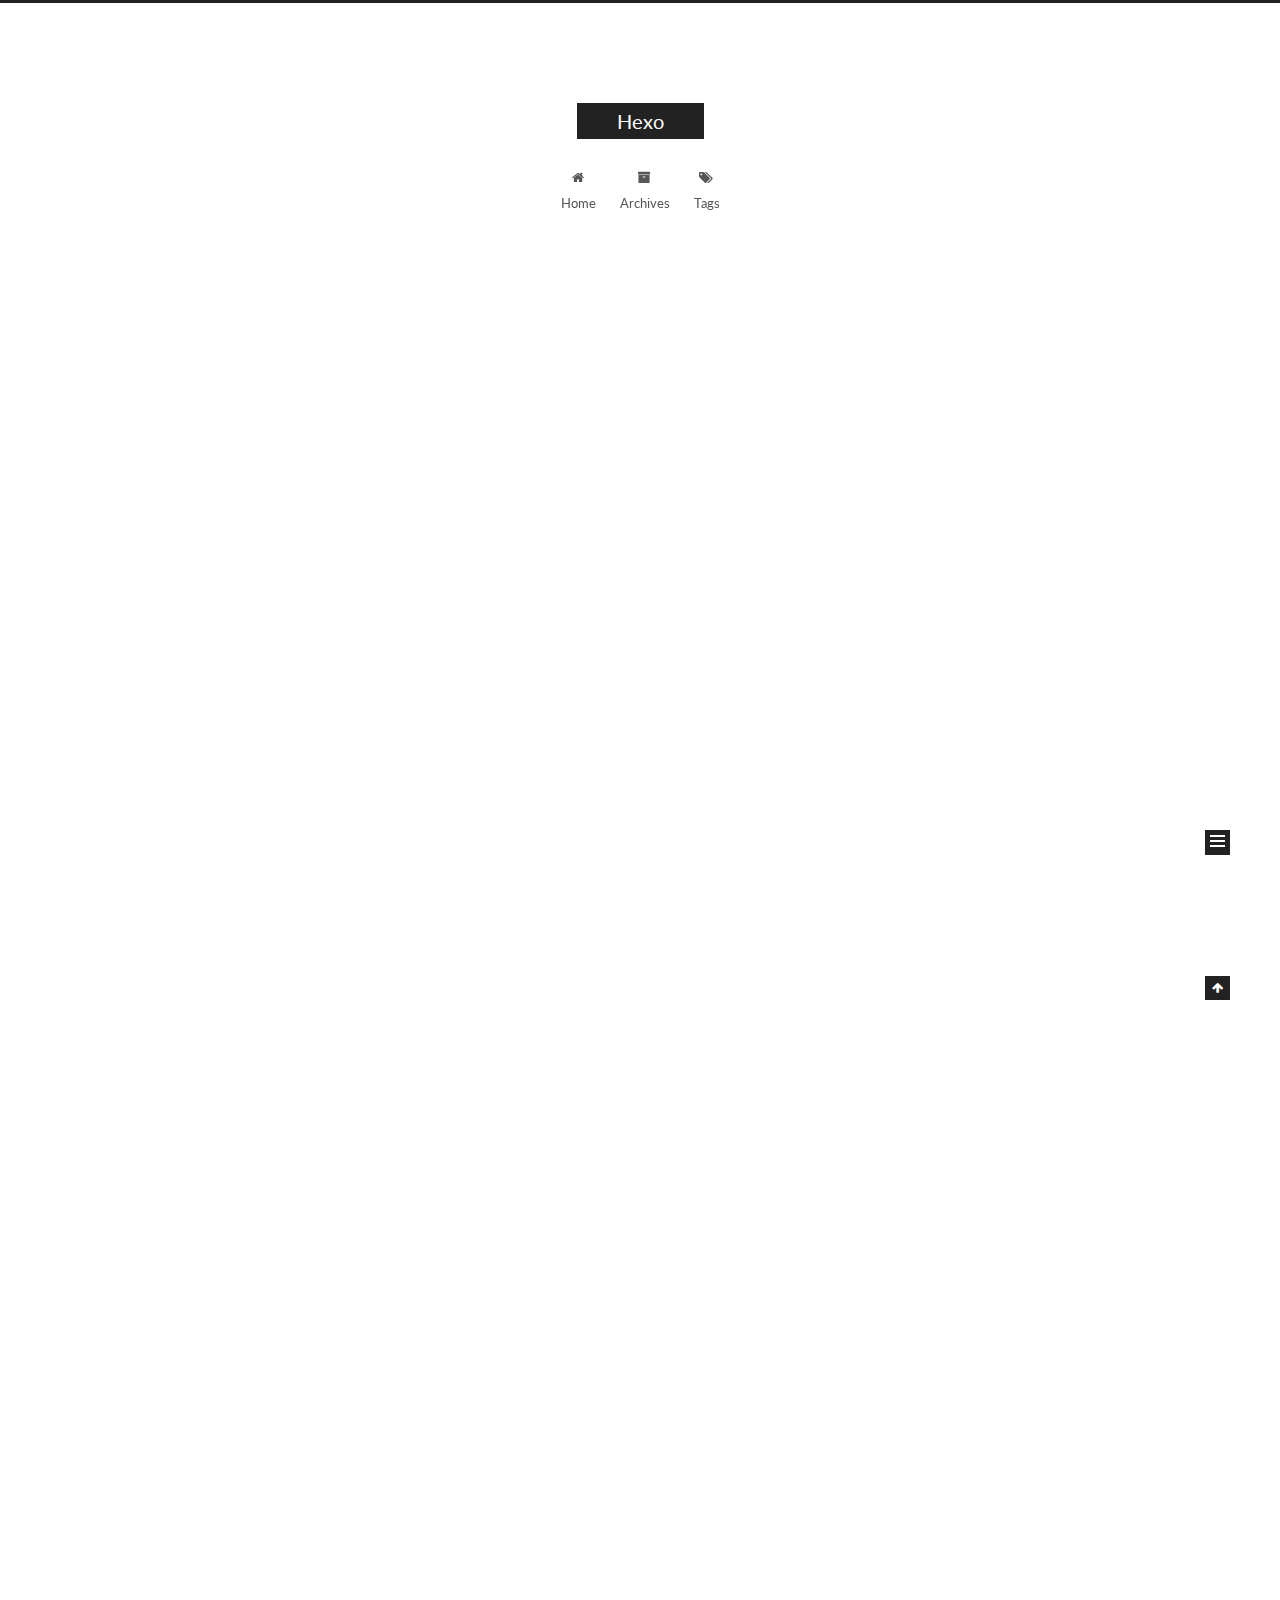
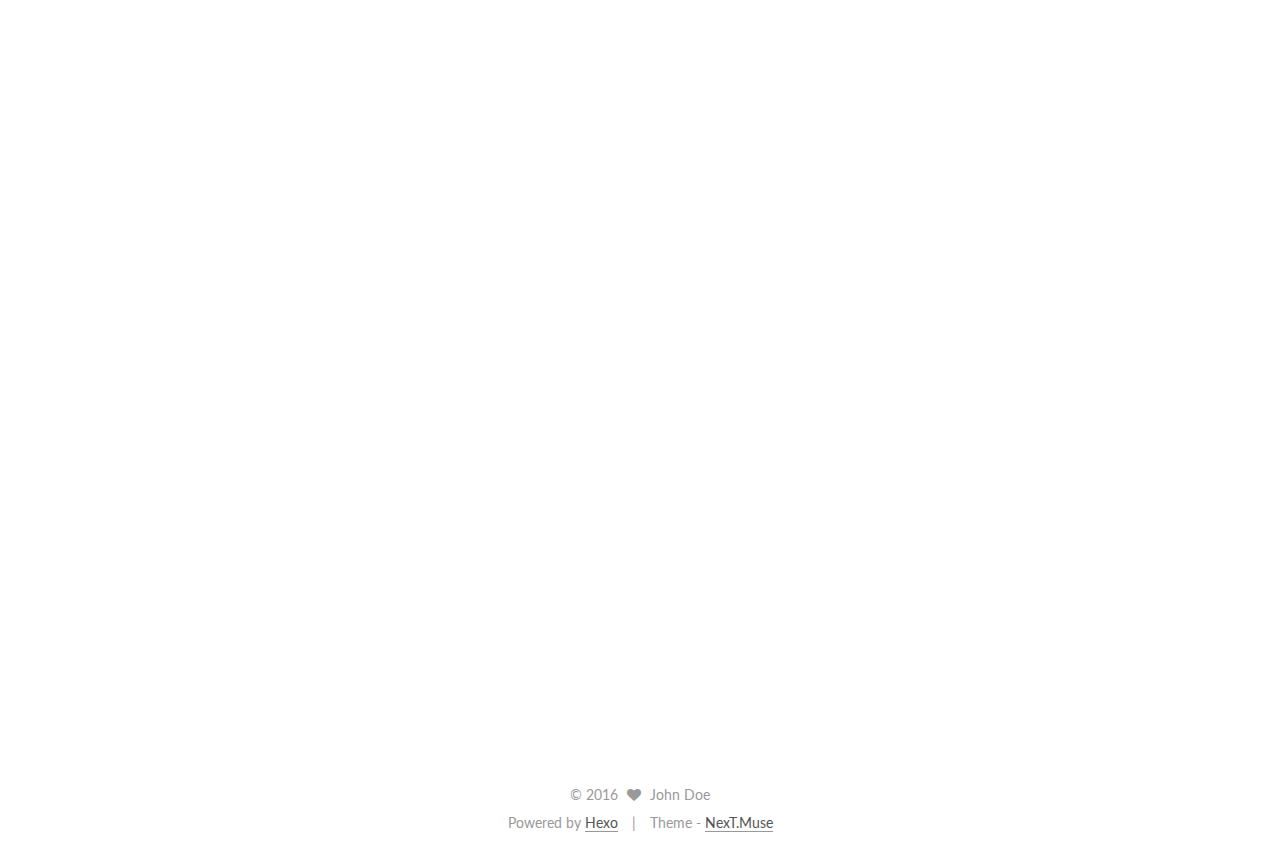
==== index.html @ 6aa1fd6e "Site updated: 2016-09-24 09:52:30" ====
<!doctype html>



  


<html class="theme-next muse use-motion">
<head>
  <meta charset="UTF-8"/>
<meta http-equiv="X-UA-Compatible" content="IE=edge,chrome=1" />
<meta name="viewport" content="width=device-width, initial-scale=1, maximum-scale=1"/>



<meta http-equiv="Cache-Control" content="no-transform" />
<meta http-equiv="Cache-Control" content="no-siteapp" />












  
  
  <link href="/vendors/fancybox/source/jquery.fancybox.css?v=2.1.5" rel="stylesheet" type="text/css" />




  
  
  
  

  
    
    
  

  

  

  

  

  
    
    
    <link href="//fonts.googleapis.com/css?family=Lato:300,300italic,400,400italic,700,700italic&subset=latin,latin-ext" rel="stylesheet" type="text/css">
  






<link href="/vendors/font-awesome/css/font-awesome.min.css?v=4.4.0" rel="stylesheet" type="text/css" />

<link href="/css/main.css?v=5.0.1" rel="stylesheet" type="text/css" />


  <meta name="keywords" content="Hexo, NexT" />








  <link rel="shortcut icon" type="image/x-icon" href="/favicon.ico?v=5.0.1" />






<meta property="og:type" content="website">
<meta property="og:title" content="Hexo">
<meta property="og:url" content="http://yoursite.com/index.html">
<meta property="og:site_name" content="Hexo">
<meta name="twitter:card" content="summary">
<meta name="twitter:title" content="Hexo">



<script type="text/javascript" id="hexo.configuration">
  var NexT = window.NexT || {};
  var CONFIG = {
    scheme: 'Muse',
    sidebar: {"position":"left","display":"post"},
    fancybox: true,
    motion: true,
    duoshuo: {
      userId: 0,
      author: 'Author'
    }
  };
</script>




  <link rel="canonical" href="http://yoursite.com/"/>

  <title> Hexo </title>
</head>

<body itemscope itemtype="http://schema.org/WebPage" lang="">

  










  
  
    
  

  <div class="container one-collumn sidebar-position-left 
   page-home 
 ">
    <div class="headband"></div>

    <header id="header" class="header" itemscope itemtype="http://schema.org/WPHeader">
      <div class="header-inner"><div class="site-meta ">
  

  <div class="custom-logo-site-title">
    <a href="/"  class="brand" rel="start">
      <span class="logo-line-before"><i></i></span>
      <span class="site-title">Hexo</span>
      <span class="logo-line-after"><i></i></span>
    </a>
  </div>
  <p class="site-subtitle"></p>
</div>

<div class="site-nav-toggle">
  <button>
    <span class="btn-bar"></span>
    <span class="btn-bar"></span>
    <span class="btn-bar"></span>
  </button>
</div>

<nav class="site-nav">
  

  
    <ul id="menu" class="menu">
      
        
        <li class="menu-item menu-item-home">
          <a href="/" rel="section">
            
              <i class="menu-item-icon fa fa-fw fa-home"></i> <br />
            
            Home
          </a>
        </li>
      
        
        <li class="menu-item menu-item-archives">
          <a href="/archives" rel="section">
            
              <i class="menu-item-icon fa fa-fw fa-archive"></i> <br />
            
            Archives
          </a>
        </li>
      
        
        <li class="menu-item menu-item-tags">
          <a href="/tags" rel="section">
            
              <i class="menu-item-icon fa fa-fw fa-tags"></i> <br />
            
            Tags
          </a>
        </li>
      

      
    </ul>
  

  
</nav>

 </div>
    </header>

    <main id="main" class="main">
      <div class="main-inner">
        <div class="content-wrap">
          <div id="content" class="content">
            
  <section id="posts" class="posts-expand">
    
      

  
  

  
  
  

  <article class="post post-type-normal " itemscope itemtype="http://schema.org/Article">

    
      <header class="post-header">

        
        
          <h1 class="post-title" itemprop="name headline">
            
            
              
                
                <a class="post-title-link" href="/2016/09/19/hello-aaa/" itemprop="url">
                  hello aaa
                </a>
              
            
          </h1>
        

        <div class="post-meta">
          <span class="post-time">
            <span class="post-meta-item-icon">
              <i class="fa fa-calendar-o"></i>
            </span>
            <span class="post-meta-item-text">Posted on</span>
            <time itemprop="dateCreated" datetime="2016-09-19T21:44:55+08:00" content="2016-09-19">
              2016-09-19
            </time>
          </span>

          

          
            
          

          

          
          

          
        </div>
      </header>
    


    <div class="post-body" itemprop="articleBody">

      
      

      
        
          
            <h1 id="sdfisdfskdf"><a href="#sdfisdfskdf" class="headerlink" title="sdfisdfskdf"></a>sdfisdfskdf</h1><h1 id="dsfisfsdfs"><a href="#dsfisfsdfs" class="headerlink" title="dsfisfsdfs"></a>dsfisfsdfs</h1><h1 id="sdfisfsd"><a href="#sdfisfsd" class="headerlink" title="sdfisfsd"></a>sdfisfsd</h1><pre><code>spring cloud
</code></pre><ul>
<li>dsfdsks</li>
<li>sdfdsfds</li>
<li>lsdfdsfds</li>
</ul>
<figure class="highlight plain"><table><tr><td class="gutter"><pre><div class="line">1</div><div class="line">2</div><div class="line">3</div></pre></td><td class="code"><pre><div class="line">dsfdsfds</div><div class="line"></div><div class="line">sdfsdfsfds</div></pre></td></tr></table></figure>
<ol>
<li><p>sdfsfsd</p>
</li>
<li><p>dsfdsfsdfds</p>
</li>
</ol>
<figure class="highlight plain"><table><tr><td class="gutter"><pre><div class="line">1</div><div class="line">2</div><div class="line">3</div><div class="line">4</div><div class="line">5</div><div class="line">6</div><div class="line">7</div><div class="line">8</div></pre></td><td class="code"><pre><div class="line">J2SE 8 = 52</div><div class="line">J2SE 7 = 51</div><div class="line">J2SE 6.0 = 50</div><div class="line">J2SE 5.0 = 49</div><div class="line">JDK 1.4 = 48</div><div class="line">JDK 1.3 = 47</div><div class="line">JDK 1.2 = 46</div><div class="line">JDK 1.1 = 45</div></pre></td></tr></table></figure>

          
        
      
    </div>

    <div>
      
    </div>

    <div>
      
    </div>

    <footer class="post-footer">
      

      

      
      
        <div class="post-eof"></div>
      
    </footer>
  </article>


    
      

  
  

  
  
  

  <article class="post post-type-normal " itemscope itemtype="http://schema.org/Article">

    
      <header class="post-header">

        
        
          <h1 class="post-title" itemprop="name headline">
            
            
              
                
                <a class="post-title-link" href="/2016/09/19/hello-world/" itemprop="url">
                  Hello World
                </a>
              
            
          </h1>
        

        <div class="post-meta">
          <span class="post-time">
            <span class="post-meta-item-icon">
              <i class="fa fa-calendar-o"></i>
            </span>
            <span class="post-meta-item-text">Posted on</span>
            <time itemprop="dateCreated" datetime="2016-09-19T21:40:08+08:00" content="2016-09-19">
              2016-09-19
            </time>
          </span>

          

          
            
          

          

          
          

          
        </div>
      </header>
    


    <div class="post-body" itemprop="articleBody">

      
      

      
        
          
            <p>Welcome to <a href="https://hexo.io/" target="_blank" rel="external">Hexo</a>! This is your very first post. Check <a href="https://hexo.io/docs/" target="_blank" rel="external">documentation</a> for more info. If you get any problems when using Hexo, you can find the answer in <a href="https://hexo.io/docs/troubleshooting.html" target="_blank" rel="external">troubleshooting</a> or you can ask me on <a href="https://github.com/hexojs/hexo/issues" target="_blank" rel="external">GitHub</a>.</p>
<h2 id="Quick-Start"><a href="#Quick-Start" class="headerlink" title="Quick Start"></a>Quick Start</h2><h3 id="Create-a-new-post"><a href="#Create-a-new-post" class="headerlink" title="Create a new post"></a>Create a new post</h3><figure class="highlight bash"><table><tr><td class="gutter"><pre><div class="line">1</div></pre></td><td class="code"><pre><div class="line">$ hexo new <span class="string">"My New Post"</span></div></pre></td></tr></table></figure>
<p>More info: <a href="https://hexo.io/docs/writing.html" target="_blank" rel="external">Writing</a></p>
<h3 id="Run-server"><a href="#Run-server" class="headerlink" title="Run server"></a>Run server</h3><figure class="highlight bash"><table><tr><td class="gutter"><pre><div class="line">1</div></pre></td><td class="code"><pre><div class="line">$ hexo server</div></pre></td></tr></table></figure>
<p>More info: <a href="https://hexo.io/docs/server.html" target="_blank" rel="external">Server</a></p>
<h3 id="Generate-static-files"><a href="#Generate-static-files" class="headerlink" title="Generate static files"></a>Generate static files</h3><figure class="highlight bash"><table><tr><td class="gutter"><pre><div class="line">1</div></pre></td><td class="code"><pre><div class="line">$ hexo generate</div></pre></td></tr></table></figure>
<p>More info: <a href="https://hexo.io/docs/generating.html" target="_blank" rel="external">Generating</a></p>
<h3 id="Deploy-to-remote-sites"><a href="#Deploy-to-remote-sites" class="headerlink" title="Deploy to remote sites"></a>Deploy to remote sites</h3><figure class="highlight bash"><table><tr><td class="gutter"><pre><div class="line">1</div></pre></td><td class="code"><pre><div class="line">$ hexo deploy</div></pre></td></tr></table></figure>
<p>More info: <a href="https://hexo.io/docs/deployment.html" target="_blank" rel="external">Deployment</a></p>

          
        
      
    </div>

    <div>
      
    </div>

    <div>
      
    </div>

    <footer class="post-footer">
      

      

      
      
        <div class="post-eof"></div>
      
    </footer>
  </article>


    
  </section>

  


          </div>
          


          

        </div>
        
          
  
  <div class="sidebar-toggle">
    <div class="sidebar-toggle-line-wrap">
      <span class="sidebar-toggle-line sidebar-toggle-line-first"></span>
      <span class="sidebar-toggle-line sidebar-toggle-line-middle"></span>
      <span class="sidebar-toggle-line sidebar-toggle-line-last"></span>
    </div>
  </div>

  <aside id="sidebar" class="sidebar">
    <div class="sidebar-inner">

      

      

      <section class="site-overview sidebar-panel  sidebar-panel-active ">
        <div class="site-author motion-element" itemprop="author" itemscope itemtype="http://schema.org/Person">
          <img class="site-author-image" itemprop="image"
               src="/images/avatar.gif"
               alt="John Doe" />
          <p class="site-author-name" itemprop="name">John Doe</p>
          <p class="site-description motion-element" itemprop="description"></p>
        </div>
        <nav class="site-state motion-element">
          <div class="site-state-item site-state-posts">
            <a href="/archives">
              <span class="site-state-item-count">2</span>
              <span class="site-state-item-name">posts</span>
            </a>
          </div>

          

          

        </nav>

        

        <div class="links-of-author motion-element">
          
        </div>

        
        

        
        

      </section>

      

    </div>
  </aside>


        
      </div>
    </main>

    <footer id="footer" class="footer">
      <div class="footer-inner">
        <div class="copyright" >
  
  &copy; 
  <span itemprop="copyrightYear">2016</span>
  <span class="with-love">
    <i class="fa fa-heart"></i>
  </span>
  <span class="author" itemprop="copyrightHolder">John Doe</span>
</div>

<div class="powered-by">
  Powered by <a class="theme-link" href="https://hexo.io">Hexo</a>
</div>

<div class="theme-info">
  Theme -
  <a class="theme-link" href="https://github.com/iissnan/hexo-theme-next">
    NexT.Muse
  </a>
</div>

        

        
      </div>
    </footer>

    <div class="back-to-top">
      <i class="fa fa-arrow-up"></i>
    </div>
  </div>

  

<script type="text/javascript">
  if (Object.prototype.toString.call(window.Promise) !== '[object Function]') {
    window.Promise = null;
  }
</script>









  



  
  <script type="text/javascript" src="/vendors/jquery/index.js?v=2.1.3"></script>

  
  <script type="text/javascript" src="/vendors/fastclick/lib/fastclick.min.js?v=1.0.6"></script>

  
  <script type="text/javascript" src="/vendors/jquery_lazyload/jquery.lazyload.js?v=1.9.7"></script>

  
  <script type="text/javascript" src="/vendors/velocity/velocity.min.js?v=1.2.1"></script>

  
  <script type="text/javascript" src="/vendors/velocity/velocity.ui.min.js?v=1.2.1"></script>

  
  <script type="text/javascript" src="/vendors/fancybox/source/jquery.fancybox.pack.js?v=2.1.5"></script>


  


  <script type="text/javascript" src="/js/src/utils.js?v=5.0.1"></script>

  <script type="text/javascript" src="/js/src/motion.js?v=5.0.1"></script>



  
  

  

  


  <script type="text/javascript" src="/js/src/bootstrap.js?v=5.0.1"></script>



  



  




  
  

  

  

  

</body>
</html>
---- css/main.css ----
/* normalize.css v3.0.2 | MIT License | git.io/normalize */
html {
  font-family: sans-serif; /* 1 */
  -ms-text-size-adjust: 100%; /* 2 */
  -webkit-text-size-adjust: 100%; /* 2 */
}
body {
  margin: 0;
}
article,
aside,
details,
figcaption,
figure,
footer,
header,
hgroup,
main,
menu,
nav,
section,
summary {
  display: block;
}
audio,
canvas,
progress,
video {
  display: inline-block; /* 1 */
  vertical-align: baseline; /* 2 */
}
audio:not([controls]) {
  display: none;
  height: 0;
}
[hidden],
template {
  display: none;
}
a {
  background-color: transparent;
}
a:active,
a:hover {
  outline: 0;
}
abbr[title] {
  border-bottom: 1px dotted;
}
b,
strong {
  font-weight: bold;
}
dfn {
  font-style: italic;
}
h1 {
  font-size: 2em;
  margin: 0.67em 0;
}
mark {
  background: #ff0;
  color: #000;
}
small {
  font-size: 80%;
}
sub,
sup {
  font-size: 75%;
  line-height: 0;
  position: relative;
  vertical-align: baseline;
}
sup {
  top: -0.5em;
}
sub {
  bottom: -0.25em;
}
img {
  border: 0;
}
svg:not(:root) {
  overflow: hidden;
}
figure {
  margin: 1em 40px;
}
hr {
  -moz-box-sizing: content-box;
  box-sizing: content-box;
  height: 0;
}
pre {
  overflow: auto;
}
code,
kbd,
pre,
samp {
  font-family: monospace, monospace;
  font-size: 1em;
}
button,
input,
optgroup,
select,
textarea {
  color: inherit; /* 1 */
  font: inherit; /* 2 */
  margin: 0; /* 3 */
}
button {
  overflow: visible;
}
button,
select {
  text-transform: none;
}
button,
html input[type="button"],
input[type="reset"],
input[type="submit"] {
  -webkit-appearance: button; /* 2 */
  cursor: pointer; /* 3 */
}
button[disabled],
html input[disabled] {
  cursor: default;
}
button::-moz-focus-inner,
input::-moz-focus-inner {
  border: 0;
  padding: 0;
}
input {
  line-height: normal;
}
input[type="checkbox"],
input[type="radio"] {
  box-sizing: border-box; /* 1 */
  padding: 0; /* 2 */
}
input[type="number"]::-webkit-inner-spin-button,
input[type="number"]::-webkit-outer-spin-button {
  height: auto;
}
input[type="search"] {
  -webkit-appearance: textfield; /* 1 */
  -moz-box-sizing: content-box;
  -webkit-box-sizing: content-box; /* 2 */
  box-sizing: content-box;
}
input[type="search"]::-webkit-search-cancel-button,
input[type="search"]::-webkit-search-decoration {
  -webkit-appearance: none;
}
fieldset {
  border: 1px solid #c0c0c0;
  margin: 0 2px;
  padding: 0.35em 0.625em 0.75em;
}
legend {
  border: 0; /* 1 */
  padding: 0; /* 2 */
}
textarea {
  overflow: auto;
}
optgroup {
  font-weight: bold;
}
table {
  border-collapse: collapse;
  border-spacing: 0;
}
td,
th {
  padding: 0;
}
::selection {
  background: #262a30;
  color: #fff;
}
body {
  position: relative;
  font-family: 'Lato', "PingFang SC", "Microsoft YaHei", sans-serif;
  font-size: 14px;
  line-height: 2;
  color: #555;
  background: #fff;
}
@media (max-width: 767px) {
  body {
    padding-right: 0 !important;
  }
}
@media (min-width: 768px) and (max-width: 991px) {
  body {
    padding-right: 0 !important;
  }
}
@media (min-width: 1600px) {
  body {
    font-size: 16px;
  }
}
h1,
h2,
h3,
h4,
h5,
h6 {
  margin: 0;
  padding: 0;
  font-weight: bold;
  line-height: 1.5;
  font-family: 'Lato', "PingFang SC", "Microsoft YaHei", sans-serif;
}
h2,
h3,
h4,
h5,
h6 {
  margin: 20px 0 15px;
}
h1 {
  font-size: 22px;
}
@media (max-width: 767px) {
  h1 {
    font-size: 18px;
  }
}
h2 {
  font-size: 20px;
}
@media (max-width: 767px) {
  h2 {
    font-size: 16px;
  }
}
h3 {
  font-size: 18px;
}
@media (max-width: 767px) {
  h3 {
    font-size: 14px;
  }
}
h4 {
  font-size: 16px;
}
@media (max-width: 767px) {
  h4 {
    font-size: 12px;
  }
}
h5 {
  font-size: 14px;
}
@media (max-width: 767px) {
  h5 {
    font-size: 10px;
  }
}
h6 {
  font-size: 12px;
}
@media (max-width: 767px) {
  h6 {
    font-size: 8px;
  }
}
p {
  margin: 0 0 25px 0;
}
a {
  color: #555;
  text-decoration: none;
  border-bottom: 1px solid #999;
  word-wrap: break-word;
}
a:hover {
  color: #222;
  border-bottom-color: #222;
}
ul {
  list-style: none;
}
blockquote {
  margin: 0;
  padding: 0;
}
img {
  display: block;
  margin: auto;
  max-width: 100%;
  height: auto;
}
hr {
  margin: 40px 0;
  height: 3px;
  border: none;
  background-color: #ddd;
  background-image: repeating-linear-gradient(-45deg, #fff, #fff 4px, transparent 4px, transparent 8px);
}
blockquote {
  padding: 0 15px;
  color: #666;
  border-left: 4px solid #ddd;
}
blockquote cite::before {
  content: "-";
  padding: 0 5px;
}
dt {
  font-weight: 700;
}
dd {
  margin: 0;
  padding: 0;
}
.text-left {
  text-align: left;
}
.text-center {
  text-align: center;
}
.text-right {
  text-align: right;
}
.text-justify {
  text-align: justify;
}
.text-nowrap {
  white-space: nowrap;
}
.text-lowercase {
  text-transform: lowercase;
}
.text-uppercase {
  text-transform: uppercase;
}
.text-capitalize {
  text-transform: capitalize;
}
.center-block {
  display: block;
  margin-left: auto;
  margin-right: auto;
}
.clearfix:before,
.clearfix:after {
  content: " ";
  display: table;
}
.clearfix:after {
  clear: both;
}
.pullquote {
  width: 45%;
}
.pullquote.left {
  float: left;
  margin-left: 5px;
  margin-right: 10px;
}
.pullquote.right {
  float: right;
  margin-left: 10px;
  margin-right: 5px;
}
.affix.affix.affix {
  position: fixed;
}
.translation {
  margin-top: -20px;
  font-size: 14px;
  color: #999;
}
.scrollbar-measure {
  width: 100px;
  height: 100px;
  overflow: scroll;
  position: absolute;
  top: -9999px;
}
.use-motion .motion-element {
  opacity: 0;
}
#local-search-input {
  padding: 3px;
  border: none;
  text-indent: 14px;
  border-radius: 0;
  width: 140px;
  outline: none;
  border-bottom: 1px solid #999;
  background: inherit;
  opacity: 0.5;
}
#local-search-input:focus {
  opacity: 1;
}
.search-icon {
  position: absolute;
  top: 9px;
}
table {
  margin: 20px 0;
  width: 100%;
  border-collapse: collapse;
  border-spacing: 0;
  border: 1px solid #ddd;
  font-size: 14px;
  table-layout: fixed;
  word-wrap: break-all;
}
table>tbody>tr:nth-of-type(odd) {
  background-color: #f9f9f9;
}
table>tbody>tr:hover {
  background-color: #f5f5f5;
}
caption,
th,
td {
  padding: 8px;
  text-align: left;
  vertical-align: middle;
  font-weight: normal;
}
th,
td {
  border-bottom: 3px solid #ddd;
  border-right: 1px solid #eee;
}
th {
  padding-bottom: 10px;
  font-weight: 700;
}
td {
  border-bottom-width: 1px;
}
html,
body {
  height: 100%;
}
.container {
  position: relative;
  min-height: 100%;
}
.header-inner {
  margin: 0 auto;
  padding: 100px 0 70px;
  width: 700px;
}
@media (min-width: 1600px) {
  .container .header-inner {
    width: 900px;
  }
}
.main {
  padding-bottom: 150px;
}
.main-inner {
  margin: 0 auto;
  width: 700px;
}
@media (min-width: 1600px) {
  .container .main-inner {
    width: 900px;
  }
}
.footer {
  position: absolute;
  left: 0;
  bottom: 0;
  width: 100%;
  min-height: 50px;
}
.footer-inner {
  box-sizing: border-box;
  margin: 20px auto;
  width: 700px;
}
@media (min-width: 1600px) {
  .container .footer-inner {
    width: 900px;
  }
}
pre,
.highlight {
  overflow: auto;
  margin: 20px 0;
  padding: 15px;
  font-size: 13px;
  color: #4d4d4c;
  background: #f7f7f7;
  line-height: 1.6;
}
pre,
code {
  font-family: consolas, Menlo, "PingFang SC", "Microsoft YaHei", monospace;
}
code {
  padding: 2px 4px;
  word-break: break-all;
  color: #555;
  background: #eee;
  border-radius: 4px;
  font-size: 13px;
}
pre code {
  padding: 0;
  color: #4d4d4c;
  background: none;
  text-shadow: none;
}
.highlight pre {
  border: none;
  margin: 0;
  padding: 1px;
}
.highlight table {
  margin: 0;
  width: auto;
  border: none;
}
.highlight td {
  border: none;
  padding: 0;
}
.highlight figcaption {
  font-size: 1em;
  color: #4d4d4c;
  line-height: 1em;
  margin-bottom: 1em;
}
.highlight figcaption:before,
.highlight figcaption:after {
  content: " ";
  display: table;
}
.highlight figcaption:after {
  clear: both;
}
.highlight figcaption a {
  float: right;
  color: #4d4d4c;
}
.highlight figcaption a:hover {
  border-bottom-color: #4d4d4c;
}
.highlight .gutter pre {
  color: #666;
  text-align: right;
  padding-right: 20px;
}
.highlight .line {
  height: 20px;
}
.gist table {
  width: auto;
}
.gist table td {
  border: none;
}
pre .comment {
  color: #8e908c;
}
pre .variable,
pre .attribute,
pre .tag,
pre .regexp,
pre .ruby .constant,
pre .xml .tag .title,
pre .xml .pi,
pre .xml .doctype,
pre .html .doctype,
pre .css .id,
pre .css .class,
pre .css .pseudo {
  color: #c82829;
}
pre .number,
pre .preprocessor,
pre .built_in,
pre .literal,
pre .params,
pre .constant,
pre .command {
  color: #f5871f;
}
pre .ruby .class .title,
pre .css .rules .attribute,
pre .string,
pre .value,
pre .inheritance,
pre .header,
pre .ruby .symbol,
pre .xml .cdata,
pre .special,
pre .number,
pre .formula {
  color: #718c00;
}
pre .title,
pre .css .hexcolor {
  color: #3e999f;
}
pre .function,
pre .python .decorator,
pre .python .title,
pre .ruby .function .title,
pre .ruby .title .keyword,
pre .perl .sub,
pre .javascript .title,
pre .coffeescript .title {
  color: #4271ae;
}
pre .keyword,
pre .javascript .function {
  color: #8959a8;
}
.full-image.full-image.full-image {
  border: none;
  max-width: 100%;
  width: auto;
  margin: 20px auto;
}
@media (min-width: 992px) {
  .full-image.full-image.full-image {
    max-width: none;
    width: 126%;
    margin: 0 -13%;
  }
}
.blockquote-center,
.page-home .post-type-quote blockquote,
.page-post-detail .post-type-quote blockquote {
  position: relative;
  margin: 40px 0;
  padding: 0;
  border-left: none;
  text-align: center;
}
.blockquote-center::before,
.page-home .post-type-quote blockquote::before,
.page-post-detail .post-type-quote blockquote::before,
.blockquote-center::after,
.page-home .post-type-quote blockquote::after,
.page-post-detail .post-type-quote blockquote::after {
  position: absolute;
  content: ' ';
  display: block;
  width: 100%;
  height: 24px;
  opacity: 0.2;
  background-repeat: no-repeat;
  background-position: 0 -6px;
  background-size: 22px 22px;
}
.blockquote-center::before,
.page-home .post-type-quote blockquote::before,
.page-post-detail .post-type-quote blockquote::before {
  top: -20px;
  background-image: url("../images/quote-l.svg");
  border-top: 1px solid #ccc;
}
.blockquote-center::after,
.page-home .post-type-quote blockquote::after,
.page-post-detail .post-type-quote blockquote::after {
  bottom: -20px;
  background-image: url("../images/quote-r.svg");
  border-bottom: 1px solid #ccc;
  background-position: 100% 8px;
}
.blockquote-center p,
.page-home .post-type-quote blockquote p,
.page-post-detail .post-type-quote blockquote p,
.blockquote-center div,
.page-home .post-type-quote blockquote div,
.page-post-detail .post-type-quote blockquote div {
  text-align: center;
}
.post .post-body .group-picture img {
  box-sizing: border-box;
  padding: 0 3px;
  border: none;
}
.post .group-picture-row {
  overflow: hidden;
  margin-top: 6px;
}
.post .group-picture-row:first-child {
  margin-top: 0;
}
.post .group-picture-column {
  float: left;
}
.page-post-detail .post-body .group-picture-column {
  float: none;
  margin-top: 10px;
  width: auto !important;
}
.page-post-detail .post-body .group-picture-column img {
  margin: 0 auto;
}
.page-archive .group-picture-container {
  overflow: hidden;
}
.page-archive .group-picture-row {
  float: left;
}
.page-archive .group-picture-row:first-child {
  margin-top: 6px;
}
.page-archive .group-picture-column {
  max-width: 150px;
  max-height: 150px;
}
.btn {
  display: inline-block;
  padding: 0 20px;
  font-size: 14px;
  color: #fff;
  background: #222;
  border: 2px solid #222;
  text-decoration: none;
  border-radius: 0;
  transition-property: background-color;
  transition-duration: 0.2s;
  transition-timing-function: ease-in-out;
  transition-delay: 0s;
}
.btn:hover,
.post-more-link .btn:hover {
  border-color: #222;
  color: #222;
  background: #fff;
}
.btn-bar {
  display: block;
  width: 22px;
  height: 2px;
  background: #555;
  border-radius: 1px;
}
.btn-bar+.btn-bar {
  margin-top: 4px;
}
.pagination {
  margin: 120px 0 40px;
  text-align: center;
  border-top: 1px solid #eee;
}
.page-number-basic,
.pagination .prev,
.pagination .next,
.pagination .page-number,
.pagination .space {
  display: inline-block;
  position: relative;
  top: -1px;
  margin: 0 10px;
  padding: 0 10px;
  line-height: 30px;
}
@media (max-width: 767px) {
  .page-number-basic,
  .pagination .prev,
  .pagination .next,
  .pagination .page-number,
  .pagination .space {
    margin: 0 5px;
  }
}
.pagination .prev,
.pagination .next,
.pagination .page-number {
  border-bottom: 0;
  border-top: 1px solid #eee;
  transition-property: border-color;
  transition-duration: 0.2s;
  transition-timing-function: ease-in-out;
  transition-delay: 0s;
}
.pagination .prev:hover,
.pagination .next:hover,
.pagination .page-number:hover {
  border-top-color: #222;
}
.pagination .space {
  padding: 0;
  margin: 0;
}
.pagination .prev {
  margin-left: 0;
}
.pagination .next {
  margin-right: 0;
}
.pagination .page-number.current {
  color: #fff;
  background: #ccc;
  border-top-color: #ccc;
}
@media (max-width: 767px) {
  .pagination {
    border-top: none;
  }
  .pagination .prev,
  .pagination .next,
  .pagination .page-number {
    margin-bottom: 10px;
    border-top: 0;
    border-bottom: 1px solid #eee;
  }
  .pagination .prev:hover,
  .pagination .next:hover,
  .pagination .page-number:hover {
    border-bottom-color: #222;
  }
}
.comments {
  margin: 60px 20px 0;
}
.tag-cloud {
  text-align: center;
}
.tag-cloud a {
  display: inline-block;
  margin: 10px;
}
.back-to-top {
  box-sizing: border-box;
  position: fixed;
  bottom: -100px;
  right: 50px;
  z-index: 1050;
  padding: 0 6px;
  width: 25px;
  background: #222;
  font-size: 12px;
  opacity: 1;
  color: #fff;
  cursor: pointer;
  text-align: center;
  -webkit-transform: translateZ(0);
  transition-property: bottom;
  transition-duration: 0.2s;
  transition-timing-function: ease-in-out;
  transition-delay: 0s;
}
@media (max-width: 767px) {
  .back-to-top {
    display: none;
  }
}
@media (min-width: 768px) and (max-width: 991px) {
  .back-to-top {
    display: none;
  }
}
.back-to-top.back-to-top-on {
  bottom: 19px;
}
.header {
  background: #fff;
}
.header-inner {
  position: relative;
}
.headband {
  height: 3px;
  background: #222;
}
.site-meta {
  margin: 0;
  text-align: center;
}
@media (max-width: 767px) {
  .site-meta {
    text-align: center;
  }
}
.brand {
  position: relative;
  display: inline-block;
  padding: 0 40px;
  color: #fff;
  background: #222;
  border-bottom: none;
}
.brand:hover {
  color: #fff;
}
.logo {
  display: inline-block;
  margin-right: 5px;
  line-height: 36px;
  vertical-align: top;
}
.site-title {
  display: inline-block;
  vertical-align: top;
  line-height: 36px;
  font-size: 20px;
  font-weight: normal;
  font-family: 'Lato', "PingFang SC", "Microsoft YaHei", sans-serif;
}
.site-subtitle {
  margin-top: 10px;
  font-size: 13px;
  color: #999;
}
.use-motion .brand {
  opacity: 0;
}
.use-motion .logo,
.use-motion .site-title,
.use-motion .site-subtitle {
  opacity: 0;
  position: relative;
  top: -10px;
}
.site-nav-toggle {
  display: none;
  position: absolute;
  top: 10px;
  left: 10px;
}
@media (max-width: 767px) {
  .site-nav-toggle {
    display: block;
  }
}
.site-nav-toggle button {
  margin-top: 2px;
  padding: 9px 10px;
  background: transparent;
  border: none;
}
@media (max-width: 767px) {
  .site-nav {
    display: none;
    margin: 0 -10px;
    padding: 0 10px;
    clear: both;
    border-top: 1px solid #ddd;
  }
}
@media (min-width: 768px) and (max-width: 991px) {
  .site-nav {
    display: block !important;
  }
}
@media (min-width: 992px) {
  .site-nav {
    display: block !important;
  }
}
.menu {
  margin-top: 20px;
  padding-left: 0;
  text-align: center;
}
.menu .menu-item {
  display: inline-block;
  margin: 0 10px;
}
@media screen and (max-width: 767px) {
  .menu .menu-item {
    margin-top: 10px;
  }
}
.menu .menu-item a {
  display: block;
  font-size: 13px;
  text-transform: capitalize;
  line-height: inherit;
  border-bottom: 1px solid transparent;
  transition-property: border-color;
  transition-duration: 0.2s;
  transition-timing-function: ease-in-out;
  transition-delay: 0s;
}
.menu .menu-item a:hover {
  border-bottom-color: #222;
}
.menu .menu-item .fa {
  margin-right: 5px;
}
.use-motion .menu-item {
  opacity: 0;
}
.post-body {
  font-family: 'Lato', "PingFang SC", "Microsoft YaHei", sans-serif;
}
@media (max-width: 767px) {
  .post-body {
    word-break: break-word;
  }
}
.post-body .fancybox img {
  display: block !important;
  margin: 0 auto;
  cursor: pointer;
  cursor: zoom-in;
  cursor: -webkit-zoom-in;
}
.post-body .image-caption,
.post-body .figure .caption {
  margin: 10px auto 15px;
  text-align: center;
  font-size: 14px;
  color: #999;
  font-weight: bold;
  line-height: 1;
}
.post-sticky-flag {
  display: inline-block;
  font-size: 16px;
  -ms-transform: rotate(30deg);
  -webkit-transform: rotate(30deg);
  -moz-transform: rotate(30deg);
  -ms-transform: rotate(30deg);
  -o-transform: rotate(30deg);
  transform: rotate(30deg);
}
.posts-expand {
  padding-top: 40px;
}
@media (max-width: 767px) {
  .posts-expand {
    margin: 0 20px;
  }
  .post-body pre,
  .post-body .highlight {
    padding: 10px;
  }
  .post-body pre .gutter pre,
  .post-body .highlight .gutter pre {
    padding-right: 10px;
  }
}
@media (min-width: 992px) {
  .posts-expand .post-body {
    text-align: justify;
  }
}
.posts-expand .post-body h2,
.posts-expand .post-body h3,
.posts-expand .post-body h4,
.posts-expand .post-body h5,
.posts-expand .post-body h6 {
  padding-top: 10px;
}
.posts-expand .post-body h2 .header-anchor,
.posts-expand .post-body h3 .header-anchor,
.posts-expand .post-body h4 .header-anchor,
.posts-expand .post-body h5 .header-anchor,
.posts-expand .post-body h6 .header-anchor {
  float: right;
  margin-left: 10px;
  color: #ccc;
  border-bottom-style: none;
  visibility: hidden;
}
.posts-expand .post-body h2 .header-anchor:hover,
.posts-expand .post-body h3 .header-anchor:hover,
.posts-expand .post-body h4 .header-anchor:hover,
.posts-expand .post-body h5 .header-anchor:hover,
.posts-expand .post-body h6 .header-anchor:hover {
  color: inherit;
}
.posts-expand .post-body h2:hover .header-anchor,
.posts-expand .post-body h3:hover .header-anchor,
.posts-expand .post-body h4:hover .header-anchor,
.posts-expand .post-body h5:hover .header-anchor,
.posts-expand .post-body h6:hover .header-anchor {
  visibility: visible;
}
.posts-expand .post-body ul li {
  list-style: circle;
}
.posts-expand .post-body img {
  box-sizing: border-box;
  margin: auto;
  padding: 3px;
  border: 1px solid #ddd;
}
.posts-expand .fancybox img {
  margin: 0 auto;
}
@media (max-width: 767px) {
  .posts-collapse {
    margin: 0 20px;
  }
  .posts-collapse .post-title,
  .posts-collapse .post-meta {
    display: block;
    width: auto;
    text-align: left;
  }
}
.posts-collapse {
  position: relative;
  z-index: 1010;
  margin-left: 55px;
}
.posts-collapse::after {
  content: " ";
  position: absolute;
  top: 20px;
  left: 0;
  margin-left: -2px;
  width: 4px;
  height: 100%;
  background: #f5f5f5;
  z-index: -1;
}
@media (max-width: 767px) {
  .posts-collapse {
    margin: 0 20px;
  }
}
.posts-collapse .collection-title {
  position: relative;
  margin: 60px 0;
}
.posts-collapse .collection-title h2 {
  margin-left: 20px;
}
.posts-collapse .collection-title small {
  color: #bbb;
}
.posts-collapse .collection-title::before {
  content: " ";
  position: absolute;
  left: 0;
  top: 50%;
  margin-left: -4px;
  margin-top: -4px;
  width: 8px;
  height: 8px;
  background: #bbb;
  border-radius: 50%;
}
.posts-collapse .post {
  margin: 30px 0;
}
.posts-collapse .post-header {
  position: relative;
  transition-duration: 0.2s;
  transition-timing-function: ease-in-out;
  transition-delay: 0s;
  transition-property: border;
  border-bottom: 1px dashed #ccc;
}
.posts-collapse .post-header::before {
  content: " ";
  position: absolute;
  left: 0;
  top: 12px;
  width: 6px;
  height: 6px;
  margin-left: -4px;
  background: #bbb;
  border-radius: 50%;
  border: 1px solid #fff;
  transition-duration: 0.2s;
  transition-timing-function: ease-in-out;
  transition-delay: 0s;
  transition-property: background;
}
.posts-collapse .post-header:hover {
  border-bottom-color: #666;
}
.posts-collapse .post-header:hover::before {
  background: #222;
}
.posts-collapse .post-meta {
  position: absolute;
  font-size: 12px;
  left: 20px;
  top: 5px;
}
.posts-collapse .post-comments-count {
  display: none;
}
.posts-collapse .post-title {
  margin-left: 60px;
  font-size: 16px;
  font-weight: normal;
  line-height: inherit;
}
.posts-collapse .post-title::after {
  margin-left: 3px;
  opacity: 0.6;
}
.posts-collapse .post-title a {
  color: #666;
  border-bottom: none;
}
.page-home .post-type-quote .post-header,
.page-post-detail .post-type-quote .post-header,
.page-home .post-type-quote .post-tags,
.page-post-detail .post-type-quote .post-tags {
  display: none;
}
.posts-expand .post-title {
  font-size: 26px;
  text-align: center;
  word-break: break-word;
  font-weight: 400;
}
@media (max-width: 767px) {
  .posts-expand .post-title {
    font-size: 22px;
  }
}
.posts-expand .post-title-link {
  display: inline-block;
  position: relative;
  color: #555;
  border-bottom: none;
  line-height: 1.2;
  vertical-align: top;
}
.posts-expand .post-title-link::before {
  content: "";
  position: absolute;
  width: 100%;
  height: 2px;
  bottom: 0;
  left: 0;
  background-color: #000;
  visibility: hidden;
  -webkit-transform: scaleX(0);
  -moz-transform: scaleX(0);
  -ms-transform: scaleX(0);
  -o-transform: scaleX(0);
  transform: scaleX(0);
  transition-duration: 0.2s;
  transition-timing-function: ease-in-out;
  transition-delay: 0s;
}
.posts-expand .post-title-link:hover::before {
  visibility: visible;
  -webkit-transform: scaleX(1);
  -moz-transform: scaleX(1);
  -ms-transform: scaleX(1);
  -o-transform: scaleX(1);
  transform: scaleX(1);
}
.posts-expand .post-title-link .fa {
  font-size: 16px;
}
.posts-expand .post-meta {
  margin: 3px 0 60px 0;
  color: #999;
  font-family: 'Lato', "PingFang SC", "Microsoft YaHei", sans-serif;
  font-size: 12px;
  text-align: center;
}
.posts-expand .post-meta .post-category-list {
  display: inline-block;
  margin: 0;
  padding: 3px;
}
.posts-expand .post-meta .post-category-list-link {
  color: #999;
}
.post-meta-item-icon {
  display: none;
  margin-right: 3px;
}
@media (min-width: 768px) and (max-width: 991px) {
  .post-meta-item-icon {
    display: inline-block;
  }
}
@media (max-width: 767px) {
  .post-meta-item-icon {
    display: inline-block;
  }
}
@media (min-width: 768px) and (max-width: 991px) {
  .post-meta-item-text {
    display: none;
  }
}
@media (max-width: 767px) {
  .post-meta-item-text {
    display: none;
  }
}
@media (max-width: 767px) {
  .posts-expand .post-comments-count {
    display: none;
  }
}
.post-more-link {
  margin-top: 50px;
}
.post-more-link .btn {
  color: #fff;
  font-size: 14px;
  background: #222;
  border-radius: 0;
  line-height: 2;
}
.posts-expand .post-tags {
  margin-top: 40px;
  text-align: center;
}
.posts-expand .post-tags a {
  display: inline-block;
  margin-right: 10px;
  font-size: 13px;
}
.post-nav {
  overflow: hidden;
  margin-top: 60px;
  padding: 10px;
  white-space: nowrap;
  border-top: 1px solid #eee;
}
.post-nav-item {
  display: inline-block;
  width: 50%;
  white-space: normal;
}
.post-nav-item a {
  position: relative;
  display: inline-block;
  line-height: 25px;
  font-size: 14px;
  color: #555;
  border-bottom: none;
}
.post-nav-item a:hover {
  color: #222;
  border-bottom: none;
}
.post-nav-item a:active {
  top: 2px;
}
.post-nav-item a i {
  font-size: 12px;
}
.post-nav-prev {
  text-align: right;
}
.posts-expand .post-eof {
  display: block;
  margin: 80px auto 60px;
  width: 8%;
  height: 1px;
  background: #ccc;
  text-align: center;
}
.post:last-child .post-eof.post-eof.post-eof {
  display: none;
}
.post-gallery {
  display: table;
  table-layout: fixed;
  width: 100%;
  border-collapse: separate;
}
.post-gallery-row {
  display: table-row;
}
.post-gallery .post-gallery-img {
  display: table-cell;
  text-align: center;
  vertical-align: middle;
  border: none;
}
.post-gallery .post-gallery-img img {
  max-width: 100%;
  max-height: 100%;
  border: none;
}
.fancybox-close,
.fancybox-close:hover {
  border: none;
}
.sidebar {
  position: fixed;
  right: 0;
  top: 0;
  bottom: 0;
  width: 0;
  z-index: 1040;
  box-shadow: inset 0 2px 6px #000;
  background: #222;
  -webkit-transform: translateZ(0);
}
.sidebar a {
  color: #999;
  border-bottom-color: #555;
}
.sidebar a:hover {
  color: #eee;
}
@media (min-width: 768px) and (max-width: 991px) {
  .sidebar {
    display: none !important;
  }
}
@media (max-width: 767px) {
  .sidebar {
    display: none !important;
  }
}
.sidebar-inner {
  position: relative;
  padding: 20px 10px;
  color: #999;
  text-align: center;
}
.sidebar-toggle {
  position: fixed;
  right: 50px;
  bottom: 45px;
  width: 15px;
  height: 15px;
  padding: 5px;
  background: #222;
  line-height: 0;
  z-index: 1050;
  cursor: pointer;
  -webkit-transform: translateZ(0);
}
@media (min-width: 768px) and (max-width: 991px) {
  .sidebar-toggle {
    display: none;
  }
}
@media (max-width: 767px) {
  .sidebar-toggle {
    display: none;
  }
}
.sidebar-toggle-line {
  position: relative;
  display: inline-block;
  vertical-align: top;
  height: 2px;
  width: 100%;
  background: #fff;
  margin-top: 3px;
}
.sidebar-toggle-line:first-child {
  margin-top: 0;
}
.site-author-image {
  display: block;
  margin: 0 auto;
  padding: 2px;
  max-width: 96px;
  height: auto;
  border: 2px solid #333;
}
.site-author-name {
  margin: 5px 0 0;
  text-align: center;
  color: #f5f5f5;
  font-weight: normal;
}
.site-description {
  margin-top: 5px;
  text-align: center;
  font-size: 14px;
  color: #999;
}
.site-state {
  overflow: hidden;
  line-height: 1.4;
  white-space: nowrap;
  text-align: center;
}
.site-state-item {
  display: inline-block;
  padding: 0 15px;
  border-left: 1px solid #333;
}
.site-state-item:first-child {
  border-left: none;
}
.site-state-item a {
  border-bottom: none;
}
.site-state-item-count {
  display: block;
  text-align: center;
  color: inherit;
  font-weight: 600;
  font-size: 18px;
}
.site-state-item-name {
  font-size: 13px;
  color: inherit;
}
.feed-link {
  margin-top: 20px;
}
.feed-link a {
  display: inline-block;
  padding: 0 15px;
  color: #fc6423;
  border: 1px solid #fc6423;
  border-radius: 4px;
}
.feed-link a i {
  color: #fc6423;
  font-size: 14px;
}
.feed-link a:hover {
  color: #fff;
  background: #fc6423;
}
.feed-link a:hover i {
  color: #fff;
}
.links-of-author {
  margin-top: 20px;
}
.links-of-author a {
  display: inline-block;
  vertical-align: middle;
  margin-right: 10px;
  margin-bottom: 10px;
  border-bottom-color: #555;
  font-size: 13px;
}
.links-of-author a:before {
  display: inline-block;
  vertical-align: middle;
  margin-right: 3px;
  content: " ";
  width: 4px;
  height: 4px;
  border-radius: 50%;
  background: #91ffff;
}
.links-of-blogroll {
  font-size: 13px;
}
.links-of-blogroll-title {
  margin-top: 20px;
  font-size: 14px;
  font-weight: 600;
}
.links-of-blogroll-list {
  margin: 0;
  padding: 0;
}
.links-of-blogroll-item {
  padding: 2px 10px;
}
.sidebar-nav {
  margin: 0 0 20px;
  padding-left: 0;
}
.sidebar-nav li {
  display: inline-block;
  cursor: pointer;
  border-bottom: 1px solid transparent;
  font-size: 14px;
  color: #555;
}
.sidebar-nav li:hover {
  color: #f5f5f5;
}
.page-post-detail .sidebar-nav-toc {
  padding: 0 5px;
}
.page-post-detail .sidebar-nav-overview {
  margin-left: 10px;
}
.sidebar-nav .sidebar-nav-active {
  color: #87daff;
  border-bottom-color: #87daff;
}
.sidebar-nav .sidebar-nav-active:hover {
  color: #87daff;
}
.sidebar-panel {
  display: none;
}
.sidebar-panel-active {
  display: block;
}
.post-toc-empty {
  font-size: 14px;
  color: #666;
}
.post-toc-wrap {
  overflow: hidden;
}
.post-toc {
  overflow: auto;
}
.post-toc ol {
  margin: 0;
  padding: 0 2px 5px 10px;
  text-align: left;
  list-style: none;
  font-size: 14px;
}
.post-toc ol > ol {
  padding-left: 0;
}
.post-toc ol a {
  transition-duration: 0.2s;
  transition-timing-function: ease-in-out;
  transition-delay: 0s;
  transition-property: all;
  color: #999;
  border-bottom-color: #555;
}
.post-toc ol a:hover {
  color: #ccc;
  border-bottom-color: #ccc;
}
.post-toc .nav-item {
  overflow: hidden;
  text-overflow: ellipsis;
  white-space: nowrap;
  line-height: 1.8;
}
.post-toc .nav .nav-child {
  display: none;
}
.post-toc .nav .active > .nav-child {
  display: block;
}
.post-toc .nav .active-current > .nav-child {
  display: block;
}
.post-toc .nav .active-current > .nav-child > .nav-item {
  display: block;
}
.post-toc .nav .active > a {
  color: #87daff;
  border-bottom-color: #87daff;
}
.post-toc .nav .active-current > a {
  color: #87daff;
}
.post-toc .nav .active-current > a:hover {
  color: #87daff;
}
.footer {
  font-size: 14px;
  color: #999;
}
.footer img {
  border: none;
}
.footer-inner {
  text-align: center;
}
.with-love {
  display: inline-block;
  margin: 0 5px;
}
.powered-by,
.theme-info {
  display: inline-block;
}
.powered-by {
  margin-right: 10px;
}
.powered-by::after {
  content: "|";
  padding-left: 10px;
}
.cc-license {
  margin-top: 10px;
  text-align: center;
}
.cc-license .cc-opacity {
  opacity: 0.7;
  border-bottom: none;
}
.cc-license .cc-opacity:hover {
  opacity: 0.9;
}
.cc-license img {
  display: inline-block;
}
.theme-next #ds-thread #ds-reset {
  color: #555;
}
.theme-next #ds-thread #ds-reset .ds-replybox {
  margin-bottom: 30px;
}
.theme-next #ds-thread #ds-reset .ds-replybox .ds-avatar,
.theme-next #ds-reset .ds-avatar img {
  box-shadow: none;
}
.theme-next #ds-thread #ds-reset .ds-textarea-wrapper {
  border-color: #c7d4e1;
  background: none;
  border-top-right-radius: 3px;
  border-top-left-radius: 3px;
}
.theme-next #ds-thread #ds-reset .ds-textarea-wrapper textarea {
  height: 60px;
}
.theme-next #ds-reset .ds-rounded-top {
  border-radius: 0;
}
.theme-next #ds-thread #ds-reset .ds-post-toolbar {
  box-sizing: border-box;
  border: 1px solid #c7d4e1;
  background: #f6f8fa;
}
.theme-next #ds-thread #ds-reset .ds-post-options {
  height: 40px;
  border: none;
  background: none;
}
.theme-next #ds-thread #ds-reset .ds-toolbar-buttons {
  top: 11px;
}
.theme-next #ds-thread #ds-reset .ds-sync {
  top: 5px;
}
.theme-next #ds-thread #ds-reset .ds-post-button {
  top: 4px;
  right: 5px;
  width: 90px;
  height: 30px;
  border: 1px solid #c5ced7;
  border-radius: 3px;
  background-image: linear-gradient(#fbfbfc, #f5f7f9);
  color: #60676d;
}
.theme-next #ds-thread #ds-reset .ds-post-button:hover {
  background-position: 0 -30px;
  color: #60676d;
}
.theme-next #ds-thread #ds-reset .ds-comments-info {
  padding: 10px 0;
}
.theme-next #ds-thread #ds-reset .ds-sort {
  display: none;
}
.theme-next #ds-thread #ds-reset li.ds-tab a.ds-current {
  border: none;
  background: #f6f8fa;
  color: #60676d;
}
.theme-next #ds-thread #ds-reset li.ds-tab a.ds-current:hover {
  background-color: #e9f0f7;
  color: #60676d;
}
.theme-next #ds-thread #ds-reset li.ds-tab a {
  border-radius: 2px;
  padding: 5px;
}
.theme-next #ds-thread #ds-reset .ds-login-buttons p {
  color: #999;
  line-height: 36px;
}
.theme-next #ds-thread #ds-reset .ds-login-buttons .ds-service-list li {
  height: 28px;
}
.theme-next #ds-thread #ds-reset .ds-service-list a {
  background: none;
  padding: 5px;
  border: 1px solid;
  border-radius: 3px;
  text-align: center;
}
.theme-next #ds-thread #ds-reset .ds-service-list a:hover {
  color: #fff;
  background: #666;
}
.theme-next #ds-thread #ds-reset .ds-service-list .ds-weibo {
  color: #fc9b00;
  border-color: #fc9b00;
}
.theme-next #ds-thread #ds-reset .ds-service-list .ds-weibo:hover {
  background: #fc9b00;
}
.theme-next #ds-thread #ds-reset .ds-service-list .ds-qq {
  color: #60a3ec;
  border-color: #60a3ec;
}
.theme-next #ds-thread #ds-reset .ds-service-list .ds-qq:hover {
  background: #60a3ec;
}
.theme-next #ds-thread #ds-reset .ds-service-list .ds-renren {
  color: #2e7ac4;
  border-color: #2e7ac4;
}
.theme-next #ds-thread #ds-reset .ds-service-list .ds-renren:hover {
  background: #2e7ac4;
}
.theme-next #ds-thread #ds-reset .ds-service-list .ds-douban {
  color: #37994c;
  border-color: #37994c;
}
.theme-next #ds-thread #ds-reset .ds-service-list .ds-douban:hover {
  background: #37994c;
}
.theme-next #ds-thread #ds-reset .ds-service-list .ds-kaixin {
  color: #fef20d;
  border-color: #fef20d;
}
.theme-next #ds-thread #ds-reset .ds-service-list .ds-kaixin:hover {
  background: #fef20d;
}
.theme-next #ds-thread #ds-reset .ds-service-list .ds-netease {
  color: #f00;
  border-color: #f00;
}
.theme-next #ds-thread #ds-reset .ds-service-list .ds-netease:hover {
  background: #f00;
}
.theme-next #ds-thread #ds-reset .ds-service-list .ds-sohu {
  color: #ffcb05;
  border-color: #ffcb05;
}
.theme-next #ds-thread #ds-reset .ds-service-list .ds-sohu:hover {
  background: #ffcb05;
}
.theme-next #ds-thread #ds-reset .ds-service-list .ds-baidu {
  color: #2831e0;
  border-color: #2831e0;
}
.theme-next #ds-thread #ds-reset .ds-service-list .ds-baidu:hover {
  background: #2831e0;
}
.theme-next #ds-thread #ds-reset .ds-service-list .ds-google {
  color: #166bec;
  border-color: #166bec;
}
.theme-next #ds-thread #ds-reset .ds-service-list .ds-google:hover {
  background: #166bec;
}
.theme-next #ds-thread #ds-reset .ds-service-list .ds-weixin {
  color: #00ce0d;
  border-color: #00ce0d;
}
.theme-next #ds-thread #ds-reset .ds-service-list .ds-weixin:hover {
  background: #00ce0d;
}
.theme-next #ds-thread #ds-reset .ds-service-list .ds-more-services {
  border: none;
}
.theme-next #ds-thread #ds-reset .ds-service-list .ds-more-services:hover {
  background: none;
}
.theme-next #ds-reset .duoshuo-ua-admin {
  display: inline-block;
  color: #f00;
}
.theme-next #ds-reset .duoshuo-ua-platform,
.theme-next #ds-reset .duoshuo-ua-browser {
  color: #ccc;
}
.theme-next #ds-reset .duoshuo-ua-platform .fa,
.theme-next #ds-reset .duoshuo-ua-browser .fa {
  display: inline-block;
  margin-right: 3px;
}
.theme-next #ds-reset .duoshuo-ua-separator {
  display: inline-block;
  margin-left: 5px;
}
.theme-next .this_ua {
  background-color: #ccc !important;
  border-radius: 4px;
  padding: 0 5px !important;
  margin: 1px 1px !important;
  border: 1px solid #bbb !important;
  color: #fff;
  display: inline-block !important;
}
.theme-next .this_ua.admin {
  background-color: #d9534f !important;
  border-color: #d9534f !important;
}
.theme-next .this_ua.platform.iOS,
.theme-next .this_ua.platform.Mac,
.theme-next .this_ua.platform.Windows {
  background-color: #39b3d7 !important;
  border-color: #46b8da !important;
}
.theme-next .this_ua.platform.Linux {
  background-color: #3a3a3a !important;
  border-color: #1f1f1f !important;
}
.theme-next .this_ua.platform.Android {
  background-color: #00c47d !important;
  border-color: #01b171 !important;
}
.theme-next .this_ua.browser.Mobile,
.theme-next .this_ua.browser.Chrome {
  background-color: #5cb85c !important;
  border-color: #4cae4c !important;
}
.theme-next .this_ua.browser.Firefox {
  background-color: #f0ad4e !important;
  border-color: #eea236 !important;
}
.theme-next .this_ua.browser.Maxthon,
.theme-next .this_ua.browser.IE {
  background-color: #428bca !important;
  border-color: #357ebd !important;
}
.theme-next .this_ua.browser.baidu,
.theme-next .this_ua.browser.UCBrowser,
.theme-next .this_ua.browser.Opera {
  background-color: #d9534f !important;
  border-color: #d43f3a !important;
}
.theme-next .this_ua.browser.Android,
.theme-next .this_ua.browser.QQBrowser {
  background-color: #78ace9 !important;
  border-color: #4cae4c !important;
}
.post-spread {
  margin-top: 20px;
  text-align: center;
}
.jiathis_style {
  display: inline-block;
}
.jiathis_style a {
  border: none;
}
.post-spread {
  margin-top: 20px;
  text-align: center;
}
.bdshare-slide-button-box a {
  border: none;
}
.bdsharebuttonbox {
  display: inline-block;
}
.bdsharebuttonbox a {
  border: none;
}
ul.search-result-list {
  padding-left: 0px;
  margin: 0px 5px 0px 8px;
}
p.search-result {
  border-bottom: 1px dashed #ccc;
  padding: 5px 0;
}
a.search-result-title {
  font-weight: bold;
}
a.search-result {
  border-bottom: transparent;
  display: block;
  white-space: nowrap;
  overflow: hidden;
  text-overflow: ellipsis;
}
.search-keyword {
  border-bottom: 1px dashed #4088b8;
  font-weight: bold;
}
#local-search-result {
  height: 90%;
  overflow: auto;
}
.popup {
  display: none;
  position: fixed;
  top: 10%;
  left: 50%;
  width: 700px;
  height: 80%;
  margin-left: -350px;
  padding: 3px 0 0 10px;
  background: #fff;
  color: #333;
  z-index: 9999;
  border-radius: 5px;
}
@media (max-width: 767px) {
  .popup {
    padding: 3px;
    top: 0;
    left: 0;
    margin: 0;
    width: 100%;
    height: 100%;
    border-radius: 0px;
  }
}
.popoverlay {
  position: fixed;
  width: 100%;
  height: 100%;
  top: 0px;
  left: 0px;
  z-index: 2080;
  background-color: rgba(0,0,0,0.3);
}
#local-search-input {
  margin-bottom: 10px;
  width: 50%;
}
.popup-btn-close {
  position: absolute;
  top: 6px;
  right: 14px;
  color: #4ebd79;
  font-size: 14px;
  font-weight: bold;
  text-transform: uppercase;
  cursor: pointer;
}
#no-result {
  position: absolute;
  left: 44%;
  top: 42%;
  color: #ccc;
}
.site-uv,
.site-pv,
.page-pv {
  display: inline-block;
}
.site-uv .busuanzi-value,
.site-pv .busuanzi-value,
.page-pv .busuanzi-value {
  margin: 0 5px;
}
.site-uv {
  margin-right: 10px;
}
.site-uv::after {
  content: "|";
  padding-left: 10px;
}
.use-motion .post {
  opacity: 0;
}
.page-archive .archive-page-counter {
  position: relative;
  top: 3px;
  left: 20px;
}
@media (max-width: 767px) {
  .page-archive .archive-page-counter {
    top: 5px;
  }
}
.page-archive .posts-collapse .archive-move-on {
  position: absolute;
  top: 11px;
  left: 0;
  margin-left: -6px;
  width: 10px;
  height: 10px;
  opacity: 0.5;
  background: #555;
  border: 1px solid #fff;
  border-radius: 50%;
}
.category-all-page .category-all-title {
  text-align: center;
}
.category-all-page .category-all {
  margin-top: 20px;
}
.category-all-page .category-list {
  margin: 0;
  padding: 0;
  list-style: none;
}
.category-all-page .category-list-item {
  margin: 5px 10px;
}
.category-all-page .category-list-count {
  color: #bbb;
}
.category-all-page .category-list-count:before {
  display: inline;
  content: " (";
}
.category-all-page .category-list-count:after {
  display: inline;
  content: ") ";
}
.category-all-page .category-list-child {
  padding-left: 10px;
}
.page-post-detail .sidebar-toggle-line {
  background: #87daff;
}
.page-post-detail .comments {
  overflow: hidden;
}
@media (max-width: 767px) {
  .header-inner,
  .container .main-inner,
  .footer-inner {
    width: auto;
  }
}
.custom-logo .site-meta-headline {
  text-align: center;
}
.custom-logo .brand {
  background: none;
}
.custom-logo .site-title {
  margin: 10px auto 0;
  font-size: 24px;
  color: #222;
}
.custom-logo .site-title a {
  border: none;
}
.custom-logo-image {
  margin: 0 auto;
  padding: 5px;
  max-width: 150px;
  background: #fff;
}
@media (max-width: 767px) {
  .site-nav {
    position: absolute;
    left: 0;
    top: 52px;
    margin: 0;
    width: 100%;
    padding: 0;
    background: #fff;
    border-bottom: 1px solid #ddd;
  }
}
@media (max-width: 767px) {
  .menu {
    text-align: left;
  }
}
@media (max-width: 767px) {
  .menu .menu-item {
    display: block;
    margin: 0 10px;
    vertical-align: top;
  }
}
@media (max-width: 767px) {
  .menu .menu-item br {
    display: none;
  }
}
@media (max-width: 767px) {
  .menu .menu-item a {
    padding: 5px 10px;
  }
}
.menu .menu-item .fa {
  margin-right: 0;
}
.site-search form {
  display: none;
}
.links-of-blogroll-inline .links-of-blogroll-item {
  display: inline-block;
}
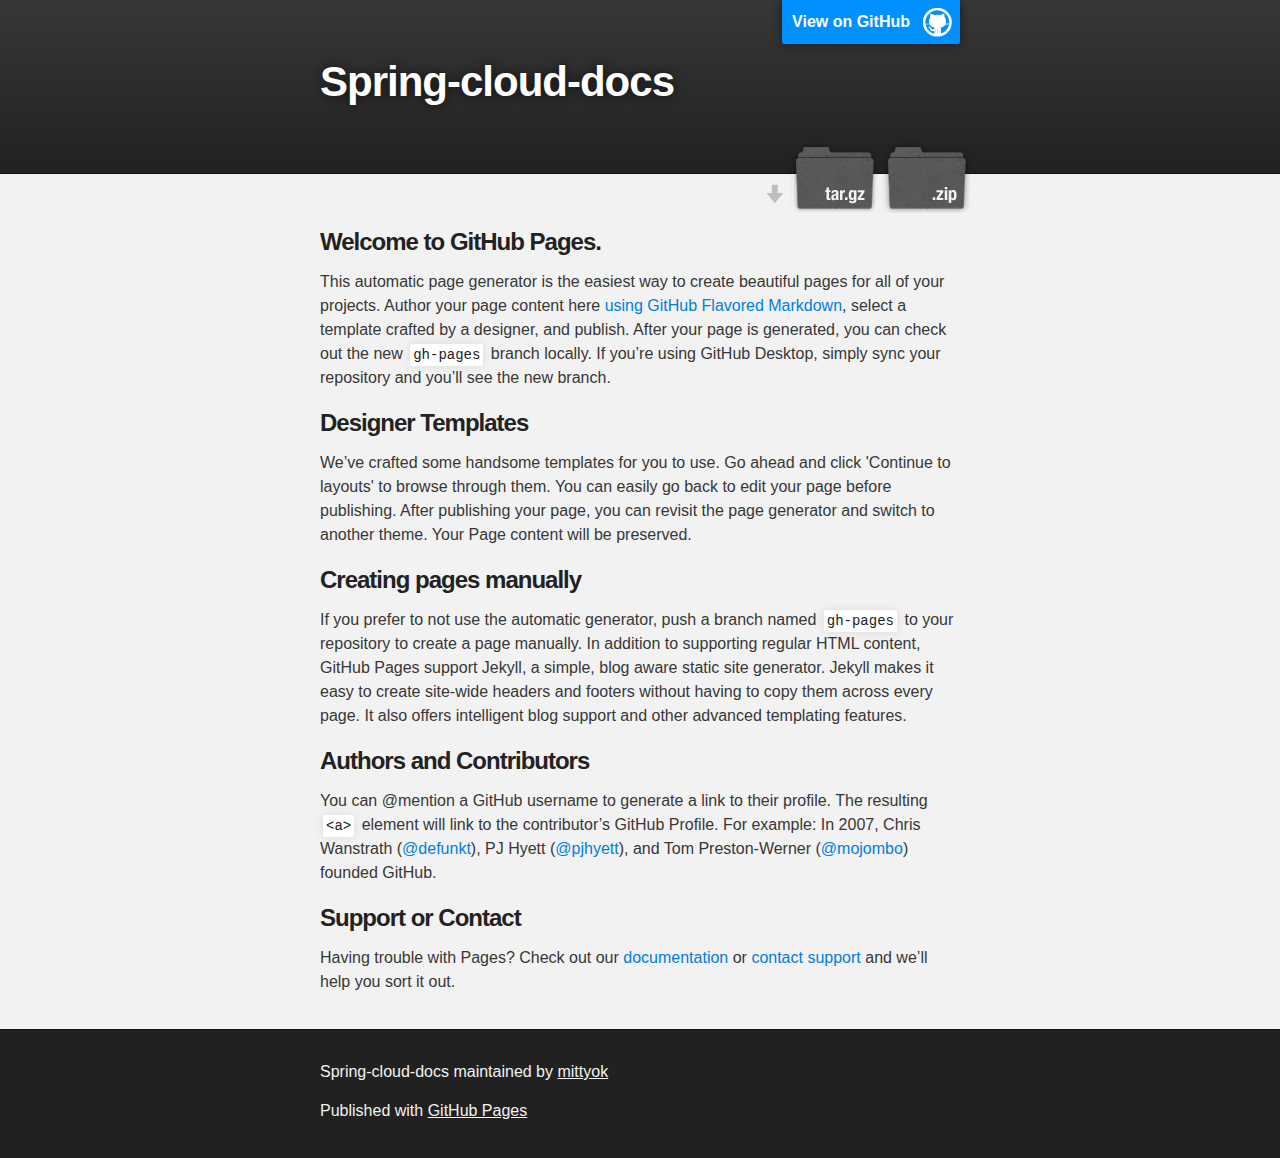
==== commit 0d33d46b: "Create master branch via GitHub" ====
--- a/index.html
+++ b/index.html
@@ -1,615 +1,72 @@
-<!doctype html>
+<!DOCTYPE html>
+<html>
 
+  <head>
+    <meta charset='utf-8'>
+    <meta http-equiv="X-UA-Compatible" content="chrome=1">
+    <meta name="description" content="Spring-cloud-docs : ">
 
+    <link rel="stylesheet" type="text/css" media="screen" href="stylesheets/stylesheet.css">
 
-  
+    <title>Spring-cloud-docs</title>
+  </head>
 
+  <body>
 
-<html class="theme-next muse use-motion">
-<head>
-  <meta charset="UTF-8"/>
-<meta http-equiv="X-UA-Compatible" content="IE=edge,chrome=1" />
-<meta name="viewport" content="width=device-width, initial-scale=1, maximum-scale=1"/>
+    <!-- HEADER -->
+    <div id="header_wrap" class="outer">
+        <header class="inner">
+          <a id="forkme_banner" href="https://github.com/mittyok/spring-cloud-docs">View on GitHub</a>
 
+          <h1 id="project_title">Spring-cloud-docs</h1>
+          <h2 id="project_tagline"></h2>
 
+            <section id="downloads">
+              <a class="zip_download_link" href="https://github.com/mittyok/spring-cloud-docs/zipball/master">Download this project as a .zip file</a>
+              <a class="tar_download_link" href="https://github.com/mittyok/spring-cloud-docs/tarball/master">Download this project as a tar.gz file</a>
+            </section>
+        </header>
+    </div>
 
-<meta http-equiv="Cache-Control" content="no-transform" />
-<meta http-equiv="Cache-Control" content="no-siteapp" />
+    <!-- MAIN CONTENT -->
+    <div id="main_content_wrap" class="outer">
+      <section id="main_content" class="inner">
+        <h3>
+<a id="welcome-to-github-pages" class="anchor" href="#welcome-to-github-pages" aria-hidden="true"><span aria-hidden="true" class="octicon octicon-link"></span></a>Welcome to GitHub Pages.</h3>
 
+<p>This automatic page generator is the easiest way to create beautiful pages for all of your projects. Author your page content here <a href="https://guides.github.com/features/mastering-markdown/">using GitHub Flavored Markdown</a>, select a template crafted by a designer, and publish. After your page is generated, you can check out the new <code>gh-pages</code> branch locally. If you’re using GitHub Desktop, simply sync your repository and you’ll see the new branch.</p>
 
+<h3>
+<a id="designer-templates" class="anchor" href="#designer-templates" aria-hidden="true"><span aria-hidden="true" class="octicon octicon-link"></span></a>Designer Templates</h3>
 
+<p>We’ve crafted some handsome templates for you to use. Go ahead and click 'Continue to layouts' to browse through them. You can easily go back to edit your page before publishing. After publishing your page, you can revisit the page generator and switch to another theme. Your Page content will be preserved.</p>
 
+<h3>
+<a id="creating-pages-manually" class="anchor" href="#creating-pages-manually" aria-hidden="true"><span aria-hidden="true" class="octicon octicon-link"></span></a>Creating pages manually</h3>
 
+<p>If you prefer to not use the automatic generator, push a branch named <code>gh-pages</code> to your repository to create a page manually. In addition to supporting regular HTML content, GitHub Pages support Jekyll, a simple, blog aware static site generator. Jekyll makes it easy to create site-wide headers and footers without having to copy them across every page. It also offers intelligent blog support and other advanced templating features.</p>
 
+<h3>
+<a id="authors-and-contributors" class="anchor" href="#authors-and-contributors" aria-hidden="true"><span aria-hidden="true" class="octicon octicon-link"></span></a>Authors and Contributors</h3>
 
+<p>You can @mention a GitHub username to generate a link to their profile. The resulting <code>&lt;a&gt;</code> element will link to the contributor’s GitHub Profile. For example: In 2007, Chris Wanstrath (<a href="https://github.com/defunkt" class="user-mention">@defunkt</a>), PJ Hyett (<a href="https://github.com/pjhyett" class="user-mention">@pjhyett</a>), and Tom Preston-Werner (<a href="https://github.com/mojombo" class="user-mention">@mojombo</a>) founded GitHub.</p>
 
+<h3>
+<a id="support-or-contact" class="anchor" href="#support-or-contact" aria-hidden="true"><span aria-hidden="true" class="octicon octicon-link"></span></a>Support or Contact</h3>
 
+<p>Having trouble with Pages? Check out our <a href="https://help.github.com/pages">documentation</a> or <a href="https://github.com/contact">contact support</a> and we’ll help you sort it out.</p>
+      </section>
+    </div>
 
-
-
-  
-  
-  <link href="/vendors/fancybox/source/jquery.fancybox.css?v=2.1.5" rel="stylesheet" type="text/css" />
-
-
-
-
-  
-  
-  
-  
-
-  
-    
-    
-  
-
-  
-
-  
-
-  
-
-  
-
-  
-    
-    
-    <link href="//fonts.googleapis.com/css?family=Lato:300,300italic,400,400italic,700,700italic&subset=latin,latin-ext" rel="stylesheet" type="text/css">
-  
-
-
-
-
-
-
-<link href="/vendors/font-awesome/css/font-awesome.min.css?v=4.4.0" rel="stylesheet" type="text/css" />
-
-<link href="/css/main.css?v=5.0.1" rel="stylesheet" type="text/css" />
-
-
-  <meta name="keywords" content="Hexo, NexT" />
-
-
-
-
-
-
-
-
-  <link rel="shortcut icon" type="image/x-icon" href="/favicon.ico?v=5.0.1" />
-
-
-
-
-
-
-<meta property="og:type" content="website">
-<meta property="og:title" content="Hexo">
-<meta property="og:url" content="http://yoursite.com/index.html">
-<meta property="og:site_name" content="Hexo">
-<meta name="twitter:card" content="summary">
-<meta name="twitter:title" content="Hexo">
-
-
-
-<script type="text/javascript" id="hexo.configuration">
-  var NexT = window.NexT || {};
-  var CONFIG = {
-    scheme: 'Muse',
-    sidebar: {"position":"left","display":"post"},
-    fancybox: true,
-    motion: true,
-    duoshuo: {
-      userId: 0,
-      author: 'Author'
-    }
-  };
-</script>
-
-
-
-
-  <link rel="canonical" href="http://yoursite.com/"/>
-
-  <title> Hexo </title>
-</head>
-
-<body itemscope itemtype="http://schema.org/WebPage" lang="">
-
-  
-
-
-
-
-
-
-
-
-
-
-  
-  
-    
-  
-
-  <div class="container one-collumn sidebar-position-left 
-   page-home 
- ">
-    <div class="headband"></div>
-
-    <header id="header" class="header" itemscope itemtype="http://schema.org/WPHeader">
-      <div class="header-inner"><div class="site-meta ">
-  
-
-  <div class="custom-logo-site-title">
-    <a href="/"  class="brand" rel="start">
-      <span class="logo-line-before"><i></i></span>
-      <span class="site-title">Hexo</span>
-      <span class="logo-line-after"><i></i></span>
-    </a>
-  </div>
-  <p class="site-subtitle"></p>
-</div>
-
-<div class="site-nav-toggle">
-  <button>
-    <span class="btn-bar"></span>
-    <span class="btn-bar"></span>
-    <span class="btn-bar"></span>
-  </button>
-</div>
-
-<nav class="site-nav">
-  
-
-  
-    <ul id="menu" class="menu">
-      
-        
-        <li class="menu-item menu-item-home">
-          <a href="/" rel="section">
-            
-              <i class="menu-item-icon fa fa-fw fa-home"></i> <br />
-            
-            Home
-          </a>
-        </li>
-      
-        
-        <li class="menu-item menu-item-archives">
-          <a href="/archives" rel="section">
-            
-              <i class="menu-item-icon fa fa-fw fa-archive"></i> <br />
-            
-            Archives
-          </a>
-        </li>
-      
-        
-        <li class="menu-item menu-item-tags">
-          <a href="/tags" rel="section">
-            
-              <i class="menu-item-icon fa fa-fw fa-tags"></i> <br />
-            
-            Tags
-          </a>
-        </li>
-      
-
-      
-    </ul>
-  
-
-  
-</nav>
-
- </div>
-    </header>
-
-    <main id="main" class="main">
-      <div class="main-inner">
-        <div class="content-wrap">
-          <div id="content" class="content">
-            
-  <section id="posts" class="posts-expand">
-    
-      
-
-  
-  
-
-  
-  
-  
-
-  <article class="post post-type-normal " itemscope itemtype="http://schema.org/Article">
+    <!-- FOOTER  -->
+    <div id="footer_wrap" class="outer">
+      <footer class="inner">
+        <p class="copyright">Spring-cloud-docs maintained by <a href="https://github.com/mittyok">mittyok</a></p>
+        <p>Published with <a href="https://pages.github.com">GitHub Pages</a></p>
+      </footer>
+    </div>
 
     
-      <header class="post-header">
 
-        
-        
-          <h1 class="post-title" itemprop="name headline">
-            
-            
-              
-                
-                <a class="post-title-link" href="/2016/09/19/hello-aaa/" itemprop="url">
-                  hello aaa
-                </a>
-              
-            
-          </h1>
-        
-
-        <div class="post-meta">
-          <span class="post-time">
-            <span class="post-meta-item-icon">
-              <i class="fa fa-calendar-o"></i>
-            </span>
-            <span class="post-meta-item-text">Posted on</span>
-            <time itemprop="dateCreated" datetime="2016-09-19T21:44:55+08:00" content="2016-09-19">
-              2016-09-19
-            </time>
-          </span>
-
-          
-
-          
-            
-          
-
-          
-
-          
-          
-
-          
-        </div>
-      </header>
-    
-
-
-    <div class="post-body" itemprop="articleBody">
-
-      
-      
-
-      
-        
-          
-            <h1 id="sdfisdfskdf"><a href="#sdfisdfskdf" class="headerlink" title="sdfisdfskdf"></a>sdfisdfskdf</h1><h1 id="dsfisfsdfs"><a href="#dsfisfsdfs" class="headerlink" title="dsfisfsdfs"></a>dsfisfsdfs</h1><h1 id="sdfisfsd"><a href="#sdfisfsd" class="headerlink" title="sdfisfsd"></a>sdfisfsd</h1><pre><code>spring cloud
-</code></pre><ul>
-<li>dsfdsks</li>
-<li>sdfdsfds</li>
-<li>lsdfdsfds</li>
-</ul>
-<figure class="highlight plain"><table><tr><td class="gutter"><pre><div class="line">1</div><div class="line">2</div><div class="line">3</div></pre></td><td class="code"><pre><div class="line">dsfdsfds</div><div class="line"></div><div class="line">sdfsdfsfds</div></pre></td></tr></table></figure>
-<ol>
-<li><p>sdfsfsd</p>
-</li>
-<li><p>dsfdsfsdfds</p>
-</li>
-</ol>
-<figure class="highlight plain"><table><tr><td class="gutter"><pre><div class="line">1</div><div class="line">2</div><div class="line">3</div><div class="line">4</div><div class="line">5</div><div class="line">6</div><div class="line">7</div><div class="line">8</div></pre></td><td class="code"><pre><div class="line">J2SE 8 = 52</div><div class="line">J2SE 7 = 51</div><div class="line">J2SE 6.0 = 50</div><div class="line">J2SE 5.0 = 49</div><div class="line">JDK 1.4 = 48</div><div class="line">JDK 1.3 = 47</div><div class="line">JDK 1.2 = 46</div><div class="line">JDK 1.1 = 45</div></pre></td></tr></table></figure>
-
-          
-        
-      
-    </div>
-
-    <div>
-      
-    </div>
-
-    <div>
-      
-    </div>
-
-    <footer class="post-footer">
-      
-
-      
-
-      
-      
-        <div class="post-eof"></div>
-      
-    </footer>
-  </article>
-
-
-    
-      
-
-  
-  
-
-  
-  
-  
-
-  <article class="post post-type-normal " itemscope itemtype="http://schema.org/Article">
-
-    
-      <header class="post-header">
-
-        
-        
-          <h1 class="post-title" itemprop="name headline">
-            
-            
-              
-                
-                <a class="post-title-link" href="/2016/09/19/hello-world/" itemprop="url">
-                  Hello World
-                </a>
-              
-            
-          </h1>
-        
-
-        <div class="post-meta">
-          <span class="post-time">
-            <span class="post-meta-item-icon">
-              <i class="fa fa-calendar-o"></i>
-            </span>
-            <span class="post-meta-item-text">Posted on</span>
-            <time itemprop="dateCreated" datetime="2016-09-19T21:40:08+08:00" content="2016-09-19">
-              2016-09-19
-            </time>
-          </span>
-
-          
-
-          
-            
-          
-
-          
-
-          
-          
-
-          
-        </div>
-      </header>
-    
-
-
-    <div class="post-body" itemprop="articleBody">
-
-      
-      
-
-      
-        
-          
-            <p>Welcome to <a href="https://hexo.io/" target="_blank" rel="external">Hexo</a>! This is your very first post. Check <a href="https://hexo.io/docs/" target="_blank" rel="external">documentation</a> for more info. If you get any problems when using Hexo, you can find the answer in <a href="https://hexo.io/docs/troubleshooting.html" target="_blank" rel="external">troubleshooting</a> or you can ask me on <a href="https://github.com/hexojs/hexo/issues" target="_blank" rel="external">GitHub</a>.</p>
-<h2 id="Quick-Start"><a href="#Quick-Start" class="headerlink" title="Quick Start"></a>Quick Start</h2><h3 id="Create-a-new-post"><a href="#Create-a-new-post" class="headerlink" title="Create a new post"></a>Create a new post</h3><figure class="highlight bash"><table><tr><td class="gutter"><pre><div class="line">1</div></pre></td><td class="code"><pre><div class="line">$ hexo new <span class="string">"My New Post"</span></div></pre></td></tr></table></figure>
-<p>More info: <a href="https://hexo.io/docs/writing.html" target="_blank" rel="external">Writing</a></p>
-<h3 id="Run-server"><a href="#Run-server" class="headerlink" title="Run server"></a>Run server</h3><figure class="highlight bash"><table><tr><td class="gutter"><pre><div class="line">1</div></pre></td><td class="code"><pre><div class="line">$ hexo server</div></pre></td></tr></table></figure>
-<p>More info: <a href="https://hexo.io/docs/server.html" target="_blank" rel="external">Server</a></p>
-<h3 id="Generate-static-files"><a href="#Generate-static-files" class="headerlink" title="Generate static files"></a>Generate static files</h3><figure class="highlight bash"><table><tr><td class="gutter"><pre><div class="line">1</div></pre></td><td class="code"><pre><div class="line">$ hexo generate</div></pre></td></tr></table></figure>
-<p>More info: <a href="https://hexo.io/docs/generating.html" target="_blank" rel="external">Generating</a></p>
-<h3 id="Deploy-to-remote-sites"><a href="#Deploy-to-remote-sites" class="headerlink" title="Deploy to remote sites"></a>Deploy to remote sites</h3><figure class="highlight bash"><table><tr><td class="gutter"><pre><div class="line">1</div></pre></td><td class="code"><pre><div class="line">$ hexo deploy</div></pre></td></tr></table></figure>
-<p>More info: <a href="https://hexo.io/docs/deployment.html" target="_blank" rel="external">Deployment</a></p>
-
-          
-        
-      
-    </div>
-
-    <div>
-      
-    </div>
-
-    <div>
-      
-    </div>
-
-    <footer class="post-footer">
-      
-
-      
-
-      
-      
-        <div class="post-eof"></div>
-      
-    </footer>
-  </article>
-
-
-    
-  </section>
-
-  
-
-
-          </div>
-          
-
-
-          
-
-        </div>
-        
-          
-  
-  <div class="sidebar-toggle">
-    <div class="sidebar-toggle-line-wrap">
-      <span class="sidebar-toggle-line sidebar-toggle-line-first"></span>
-      <span class="sidebar-toggle-line sidebar-toggle-line-middle"></span>
-      <span class="sidebar-toggle-line sidebar-toggle-line-last"></span>
-    </div>
-  </div>
-
-  <aside id="sidebar" class="sidebar">
-    <div class="sidebar-inner">
-
-      
-
-      
-
-      <section class="site-overview sidebar-panel  sidebar-panel-active ">
-        <div class="site-author motion-element" itemprop="author" itemscope itemtype="http://schema.org/Person">
-          <img class="site-author-image" itemprop="image"
-               src="/images/avatar.gif"
-               alt="John Doe" />
-          <p class="site-author-name" itemprop="name">John Doe</p>
-          <p class="site-description motion-element" itemprop="description"></p>
-        </div>
-        <nav class="site-state motion-element">
-          <div class="site-state-item site-state-posts">
-            <a href="/archives">
-              <span class="site-state-item-count">2</span>
-              <span class="site-state-item-name">posts</span>
-            </a>
-          </div>
-
-          
-
-          
-
-        </nav>
-
-        
-
-        <div class="links-of-author motion-element">
-          
-        </div>
-
-        
-        
-
-        
-        
-
-      </section>
-
-      
-
-    </div>
-  </aside>
-
-
-        
-      </div>
-    </main>
-
-    <footer id="footer" class="footer">
-      <div class="footer-inner">
-        <div class="copyright" >
-  
-  &copy; 
-  <span itemprop="copyrightYear">2016</span>
-  <span class="with-love">
-    <i class="fa fa-heart"></i>
-  </span>
-  <span class="author" itemprop="copyrightHolder">John Doe</span>
-</div>
-
-<div class="powered-by">
-  Powered by <a class="theme-link" href="https://hexo.io">Hexo</a>
-</div>
-
-<div class="theme-info">
-  Theme -
-  <a class="theme-link" href="https://github.com/iissnan/hexo-theme-next">
-    NexT.Muse
-  </a>
-</div>
-
-        
-
-        
-      </div>
-    </footer>
-
-    <div class="back-to-top">
-      <i class="fa fa-arrow-up"></i>
-    </div>
-  </div>
-
-  
-
-<script type="text/javascript">
-  if (Object.prototype.toString.call(window.Promise) !== '[object Function]') {
-    window.Promise = null;
-  }
-</script>
-
-
-
-
-
-
-
-
-
-  
-
-
-
-  
-  <script type="text/javascript" src="/vendors/jquery/index.js?v=2.1.3"></script>
-
-  
-  <script type="text/javascript" src="/vendors/fastclick/lib/fastclick.min.js?v=1.0.6"></script>
-
-  
-  <script type="text/javascript" src="/vendors/jquery_lazyload/jquery.lazyload.js?v=1.9.7"></script>
-
-  
-  <script type="text/javascript" src="/vendors/velocity/velocity.min.js?v=1.2.1"></script>
-
-  
-  <script type="text/javascript" src="/vendors/velocity/velocity.ui.min.js?v=1.2.1"></script>
-
-  
-  <script type="text/javascript" src="/vendors/fancybox/source/jquery.fancybox.pack.js?v=2.1.5"></script>
-
-
-  
-
-
-  <script type="text/javascript" src="/js/src/utils.js?v=5.0.1"></script>
-
-  <script type="text/javascript" src="/js/src/motion.js?v=5.0.1"></script>
-
-
-
-  
-  
-
-  
-
-  
-
-
-  <script type="text/javascript" src="/js/src/bootstrap.js?v=5.0.1"></script>
-
-
-
-  
-
-
-
-  
-
-
-
-
-  
-  
-
-  
-
-  
-
-  
-
-</body>
+  </body>
 </html>
--- a/stylesheets/stylesheet.css
+++ b/stylesheets/stylesheet.css
@@ -0,0 +1,425 @@
+/*******************************************************************************
+Slate Theme for GitHub Pages
+by Jason Costello, @jsncostello
+*******************************************************************************/
+
+@import url(github-light.css);
+
+/*******************************************************************************
+MeyerWeb Reset
+*******************************************************************************/
+
+html, body, div, span, applet, object, iframe,
+h1, h2, h3, h4, h5, h6, p, blockquote, pre,
+a, abbr, acronym, address, big, cite, code,
+del, dfn, em, img, ins, kbd, q, s, samp,
+small, strike, strong, sub, sup, tt, var,
+b, u, i, center,
+dl, dt, dd, ol, ul, li,
+fieldset, form, label, legend,
+table, caption, tbody, tfoot, thead, tr, th, td,
+article, aside, canvas, details, embed,
+figure, figcaption, footer, header, hgroup,
+menu, nav, output, ruby, section, summary,
+time, mark, audio, video {
+  margin: 0;
+  padding: 0;
+  border: 0;
+  font: inherit;
+  vertical-align: baseline;
+}
+
+/* HTML5 display-role reset for older browsers */
+article, aside, details, figcaption, figure,
+footer, header, hgroup, menu, nav, section {
+  display: block;
+}
+
+ol, ul {
+  list-style: none;
+}
+
+table {
+  border-collapse: collapse;
+  border-spacing: 0;
+}
+
+/*******************************************************************************
+Theme Styles
+*******************************************************************************/
+
+body {
+  box-sizing: border-box;
+  color:#373737;
+  background: #212121;
+  font-size: 16px;
+  font-family: 'Myriad Pro', Calibri, Helvetica, Arial, sans-serif;
+  line-height: 1.5;
+  -webkit-font-smoothing: antialiased;
+}
+
+h1, h2, h3, h4, h5, h6 {
+  margin: 10px 0;
+  font-weight: 700;
+  color:#222222;
+  font-family: 'Lucida Grande', 'Calibri', Helvetica, Arial, sans-serif;
+  letter-spacing: -1px;
+}
+
+h1 {
+  font-size: 36px;
+  font-weight: 700;
+}
+
+h2 {
+  padding-bottom: 10px;
+  font-size: 32px;
+  background: url('../images/bg_hr.png') repeat-x bottom;
+}
+
+h3 {
+  font-size: 24px;
+}
+
+h4 {
+  font-size: 21px;
+}
+
+h5 {
+  font-size: 18px;
+}
+
+h6 {
+  font-size: 16px;
+}
+
+p {
+  margin: 10px 0 15px 0;
+}
+
+footer p {
+  color: #f2f2f2;
+}
+
+a {
+  text-decoration: none;
+  color: #007edf;
+  text-shadow: none;
+
+  transition: color 0.5s ease;
+  transition: text-shadow 0.5s ease;
+  -webkit-transition: color 0.5s ease;
+  -webkit-transition: text-shadow 0.5s ease;
+  -moz-transition: color 0.5s ease;
+  -moz-transition: text-shadow 0.5s ease;
+  -o-transition: color 0.5s ease;
+  -o-transition: text-shadow 0.5s ease;
+  -ms-transition: color 0.5s ease;
+  -ms-transition: text-shadow 0.5s ease;
+}
+
+a:hover, a:focus {text-decoration: underline;}
+
+footer a {
+  color: #F2F2F2;
+  text-decoration: underline;
+}
+
+em {
+  font-style: italic;
+}
+
+strong {
+  font-weight: bold;
+}
+
+img {
+  position: relative;
+  margin: 0 auto;
+  max-width: 739px;
+  padding: 5px;
+  margin: 10px 0 10px 0;
+  border: 1px solid #ebebeb;
+
+  box-shadow: 0 0 5px #ebebeb;
+  -webkit-box-shadow: 0 0 5px #ebebeb;
+  -moz-box-shadow: 0 0 5px #ebebeb;
+  -o-box-shadow: 0 0 5px #ebebeb;
+  -ms-box-shadow: 0 0 5px #ebebeb;
+}
+
+p img {
+  display: inline;
+  margin: 0;
+  padding: 0;
+  vertical-align: middle;
+  text-align: center;
+  border: none;
+}
+
+pre, code {
+  width: 100%;
+  color: #222;
+  background-color: #fff;
+
+  font-family: Monaco, "Bitstream Vera Sans Mono", "Lucida Console", Terminal, monospace;
+  font-size: 14px;
+
+  border-radius: 2px;
+  -moz-border-radius: 2px;
+  -webkit-border-radius: 2px;
+}
+
+pre {
+  width: 100%;
+  padding: 10px;
+  box-shadow: 0 0 10px rgba(0,0,0,.1);
+  overflow: auto;
+}
+
+code {
+  padding: 3px;
+  margin: 0 3px;
+  box-shadow: 0 0 10px rgba(0,0,0,.1);
+}
+
+pre code {
+  display: block;
+  box-shadow: none;
+}
+
+blockquote {
+  color: #666;
+  margin-bottom: 20px;
+  padding: 0 0 0 20px;
+  border-left: 3px solid #bbb;
+}
+
+
+ul, ol, dl {
+  margin-bottom: 15px
+}
+
+ul {
+  list-style-position: inside;
+  list-style: disc;
+  padding-left: 20px;
+}
+
+ol {
+  list-style-position: inside;
+  list-style: decimal;
+  padding-left: 20px;
+}
+
+dl dt {
+  font-weight: bold;
+}
+
+dl dd {
+  padding-left: 20px;
+  font-style: italic;
+}
+
+dl p {
+  padding-left: 20px;
+  font-style: italic;
+}
+
+hr {
+  height: 1px;
+  margin-bottom: 5px;
+  border: none;
+  background: url('../images/bg_hr.png') repeat-x center;
+}
+
+table {
+  border: 1px solid #373737;
+  margin-bottom: 20px;
+  text-align: left;
+ }
+
+th {
+  font-family: 'Lucida Grande', 'Helvetica Neue', Helvetica, Arial, sans-serif;
+  padding: 10px;
+  background: #373737;
+  color: #fff;
+ }
+
+td {
+  padding: 10px;
+  border: 1px solid #373737;
+ }
+
+form {
+  background: #f2f2f2;
+  padding: 20px;
+}
+
+/*******************************************************************************
+Full-Width Styles
+*******************************************************************************/
+
+.outer {
+  width: 100%;
+}
+
+.inner {
+  position: relative;
+  max-width: 640px;
+  padding: 20px 10px;
+  margin: 0 auto;
+}
+
+#forkme_banner {
+  display: block;
+  position: absolute;
+  top:0;
+  right: 10px;
+  z-index: 10;
+  padding: 10px 50px 10px 10px;
+  color: #fff;
+  background: url('../images/blacktocat.png') #0090ff no-repeat 95% 50%;
+  font-weight: 700;
+  box-shadow: 0 0 10px rgba(0,0,0,.5);
+  border-bottom-left-radius: 2px;
+  border-bottom-right-radius: 2px;
+}
+
+#header_wrap {
+  background: #212121;
+  background: -moz-linear-gradient(top, #373737, #212121);
+  background: -webkit-linear-gradient(top, #373737, #212121);
+  background: -ms-linear-gradient(top, #373737, #212121);
+  background: -o-linear-gradient(top, #373737, #212121);
+  background: linear-gradient(top, #373737, #212121);
+}
+
+#header_wrap .inner {
+  padding: 50px 10px 30px 10px;
+}
+
+#project_title {
+  margin: 0;
+  color: #fff;
+  font-size: 42px;
+  font-weight: 700;
+  text-shadow: #111 0px 0px 10px;
+}
+
+#project_tagline {
+  color: #fff;
+  font-size: 24px;
+  font-weight: 300;
+  background: none;
+  text-shadow: #111 0px 0px 10px;
+}
+
+#downloads {
+  position: absolute;
+  width: 210px;
+  z-index: 10;
+  bottom: -40px;
+  right: 0;
+  height: 70px;
+  background: url('../images/icon_download.png') no-repeat 0% 90%;
+}
+
+.zip_download_link {
+  display: block;
+  float: right;
+  width: 90px;
+  height:70px;
+  text-indent: -5000px;
+  overflow: hidden;
+  background: url(../images/sprite_download.png) no-repeat bottom left;
+}
+
+.tar_download_link {
+  display: block;
+  float: right;
+  width: 90px;
+  height:70px;
+  text-indent: -5000px;
+  overflow: hidden;
+  background: url(../images/sprite_download.png) no-repeat bottom right;
+  margin-left: 10px;
+}
+
+.zip_download_link:hover {
+  background: url(../images/sprite_download.png) no-repeat top left;
+}
+
+.tar_download_link:hover {
+  background: url(../images/sprite_download.png) no-repeat top right;
+}
+
+#main_content_wrap {
+  background: #f2f2f2;
+  border-top: 1px solid #111;
+  border-bottom: 1px solid #111;
+}
+
+#main_content {
+  padding-top: 40px;
+}
+
+#footer_wrap {
+  background: #212121;
+}
+
+
+
+/*******************************************************************************
+Small Device Styles
+*******************************************************************************/
+
+@media screen and (max-width: 480px) {
+  body {
+    font-size:14px;
+  }
+
+  #downloads {
+    display: none;
+  }
+
+  .inner {
+    min-width: 320px;
+    max-width: 480px;
+  }
+
+  #project_title {
+  font-size: 32px;
+  }
+
+  h1 {
+    font-size: 28px;
+  }
+
+  h2 {
+    font-size: 24px;
+  }
+
+  h3 {
+    font-size: 21px;
+  }
+
+  h4 {
+    font-size: 18px;
+  }
+
+  h5 {
+    font-size: 14px;
+  }
+
+  h6 {
+    font-size: 12px;
+  }
+
+  code, pre {
+    min-width: 320px;
+    max-width: 480px;
+    font-size: 11px;
+  }
+
+}
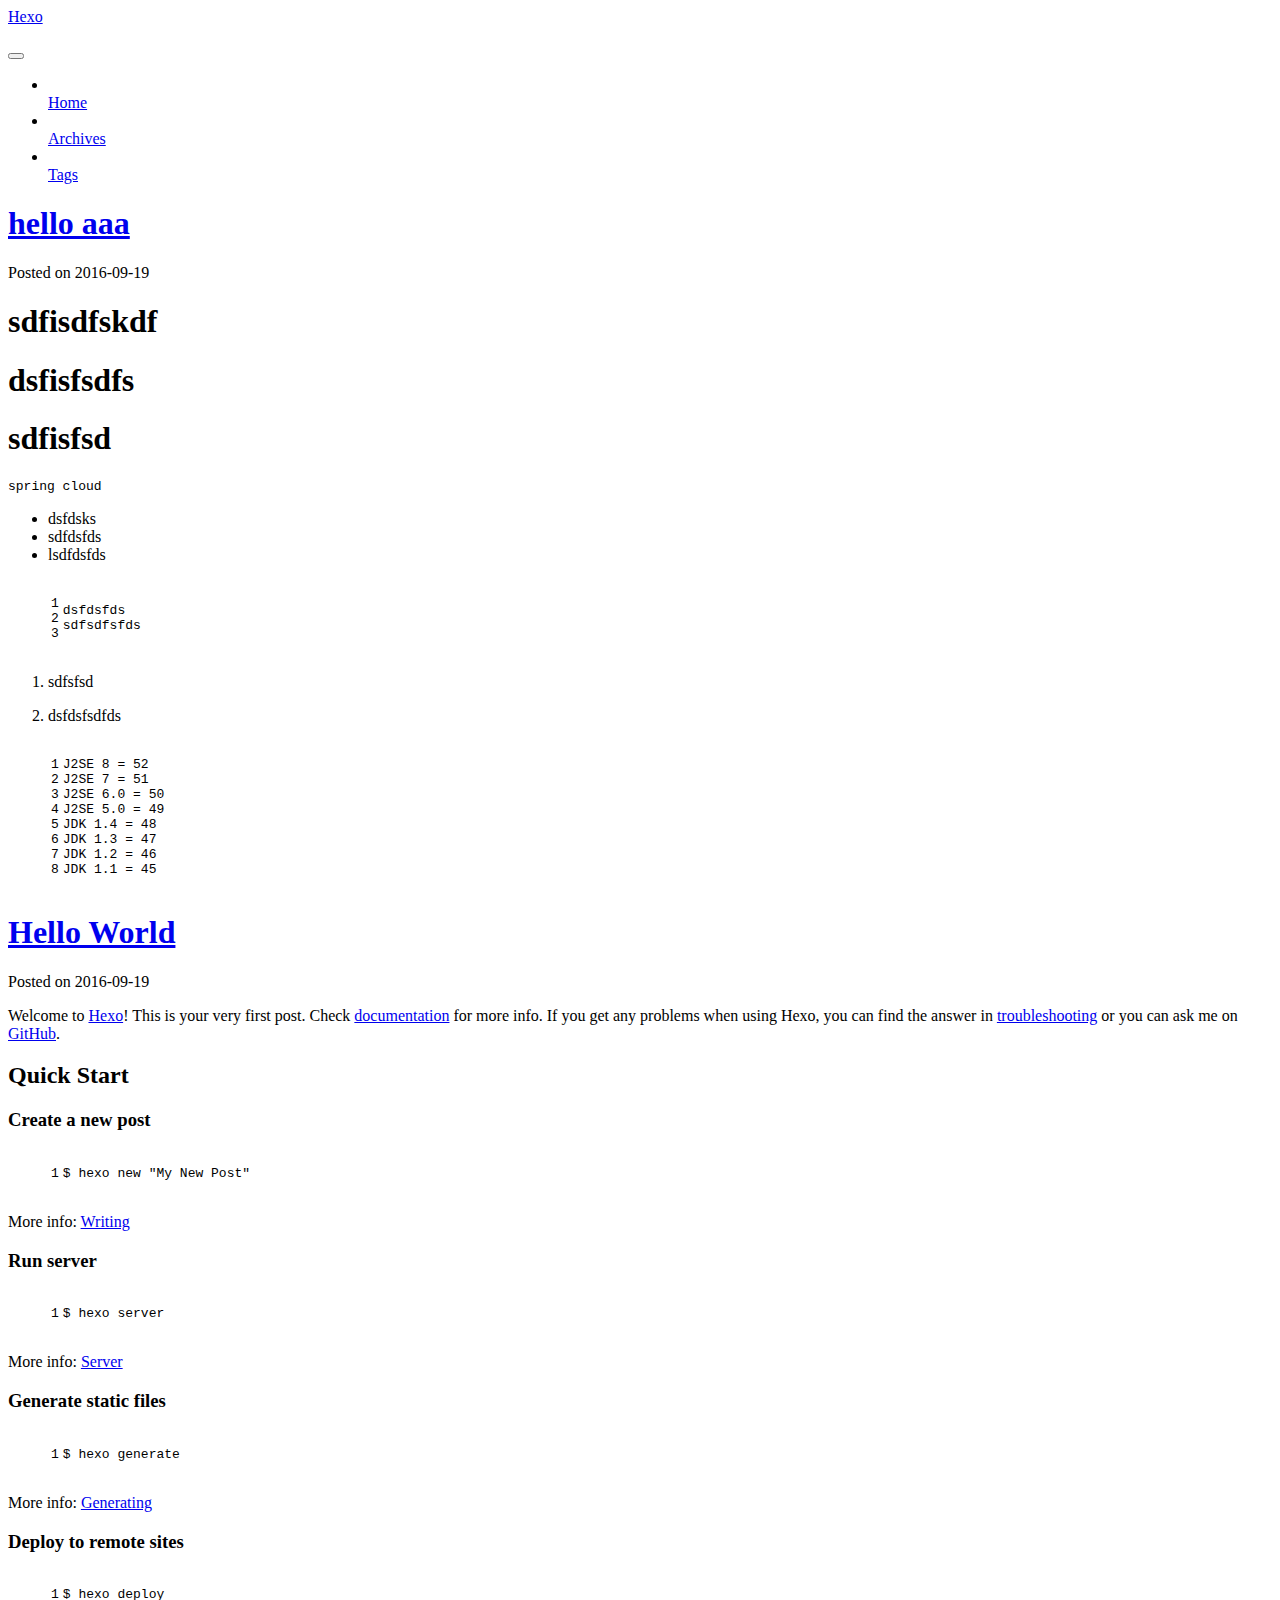
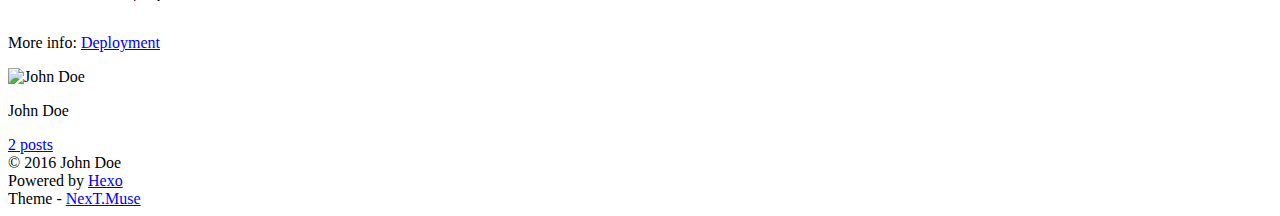
==== commit 64f9d8b2: "Site updated: 2016-09-24 10:51:55" ====
--- a/index.html
+++ b/index.html
@@ -1,72 +1,615 @@
-<!DOCTYPE html>
-<html>
-
-  <head>
-    <meta charset='utf-8'>
-    <meta http-equiv="X-UA-Compatible" content="chrome=1">
-    <meta name="description" content="Spring-cloud-docs : ">
-
-    <link rel="stylesheet" type="text/css" media="screen" href="stylesheets/stylesheet.css">
-
-    <title>Spring-cloud-docs</title>
-  </head>
-
-  <body>
-
-    <!-- HEADER -->
-    <div id="header_wrap" class="outer">
-        <header class="inner">
-          <a id="forkme_banner" href="https://github.com/mittyok/spring-cloud-docs">View on GitHub</a>
-
-          <h1 id="project_title">Spring-cloud-docs</h1>
-          <h2 id="project_tagline"></h2>
-
-            <section id="downloads">
-              <a class="zip_download_link" href="https://github.com/mittyok/spring-cloud-docs/zipball/master">Download this project as a .zip file</a>
-              <a class="tar_download_link" href="https://github.com/mittyok/spring-cloud-docs/tarball/master">Download this project as a tar.gz file</a>
-            </section>
-        </header>
-    </div>
-
-    <!-- MAIN CONTENT -->
-    <div id="main_content_wrap" class="outer">
-      <section id="main_content" class="inner">
-        <h3>
-<a id="welcome-to-github-pages" class="anchor" href="#welcome-to-github-pages" aria-hidden="true"><span aria-hidden="true" class="octicon octicon-link"></span></a>Welcome to GitHub Pages.</h3>
-
-<p>This automatic page generator is the easiest way to create beautiful pages for all of your projects. Author your page content here <a href="https://guides.github.com/features/mastering-markdown/">using GitHub Flavored Markdown</a>, select a template crafted by a designer, and publish. After your page is generated, you can check out the new <code>gh-pages</code> branch locally. If you’re using GitHub Desktop, simply sync your repository and you’ll see the new branch.</p>
-
-<h3>
-<a id="designer-templates" class="anchor" href="#designer-templates" aria-hidden="true"><span aria-hidden="true" class="octicon octicon-link"></span></a>Designer Templates</h3>
-
-<p>We’ve crafted some handsome templates for you to use. Go ahead and click 'Continue to layouts' to browse through them. You can easily go back to edit your page before publishing. After publishing your page, you can revisit the page generator and switch to another theme. Your Page content will be preserved.</p>
-
-<h3>
-<a id="creating-pages-manually" class="anchor" href="#creating-pages-manually" aria-hidden="true"><span aria-hidden="true" class="octicon octicon-link"></span></a>Creating pages manually</h3>
-
-<p>If you prefer to not use the automatic generator, push a branch named <code>gh-pages</code> to your repository to create a page manually. In addition to supporting regular HTML content, GitHub Pages support Jekyll, a simple, blog aware static site generator. Jekyll makes it easy to create site-wide headers and footers without having to copy them across every page. It also offers intelligent blog support and other advanced templating features.</p>
-
-<h3>
-<a id="authors-and-contributors" class="anchor" href="#authors-and-contributors" aria-hidden="true"><span aria-hidden="true" class="octicon octicon-link"></span></a>Authors and Contributors</h3>
-
-<p>You can @mention a GitHub username to generate a link to their profile. The resulting <code>&lt;a&gt;</code> element will link to the contributor’s GitHub Profile. For example: In 2007, Chris Wanstrath (<a href="https://github.com/defunkt" class="user-mention">@defunkt</a>), PJ Hyett (<a href="https://github.com/pjhyett" class="user-mention">@pjhyett</a>), and Tom Preston-Werner (<a href="https://github.com/mojombo" class="user-mention">@mojombo</a>) founded GitHub.</p>
-
-<h3>
-<a id="support-or-contact" class="anchor" href="#support-or-contact" aria-hidden="true"><span aria-hidden="true" class="octicon octicon-link"></span></a>Support or Contact</h3>
-
-<p>Having trouble with Pages? Check out our <a href="https://help.github.com/pages">documentation</a> or <a href="https://github.com/contact">contact support</a> and we’ll help you sort it out.</p>
+<!doctype html>
+
+
+
+  
+
+
+<html class="theme-next muse use-motion">
+<head>
+  <meta charset="UTF-8"/>
+<meta http-equiv="X-UA-Compatible" content="IE=edge,chrome=1" />
+<meta name="viewport" content="width=device-width, initial-scale=1, maximum-scale=1"/>
+
+
+
+<meta http-equiv="Cache-Control" content="no-transform" />
+<meta http-equiv="Cache-Control" content="no-siteapp" />
+
+
+
+
+
+
+
+
+
+
+
+
+  
+  
+  <link href="/spring-cloud-docs/vendors/fancybox/source/jquery.fancybox.css?v=2.1.5" rel="stylesheet" type="text/css" />
+
+
+
+
+  
+  
+  
+  
+
+  
+    
+    
+  
+
+  
+
+  
+
+  
+
+  
+
+  
+    
+    
+    <link href="//fonts.googleapis.com/css?family=Lato:300,300italic,400,400italic,700,700italic&subset=latin,latin-ext" rel="stylesheet" type="text/css">
+  
+
+
+
+
+
+
+<link href="/spring-cloud-docs/vendors/font-awesome/css/font-awesome.min.css?v=4.4.0" rel="stylesheet" type="text/css" />
+
+<link href="/spring-cloud-docs/css/main.css?v=5.0.1" rel="stylesheet" type="text/css" />
+
+
+  <meta name="keywords" content="Hexo, NexT" />
+
+
+
+
+
+
+
+
+  <link rel="shortcut icon" type="image/x-icon" href="/spring-cloud-docs/favicon.ico?v=5.0.1" />
+
+
+
+
+
+
+<meta property="og:type" content="website">
+<meta property="og:title" content="Hexo">
+<meta property="og:url" content="http://yoursite.com/index.html">
+<meta property="og:site_name" content="Hexo">
+<meta name="twitter:card" content="summary">
+<meta name="twitter:title" content="Hexo">
+
+
+
+<script type="text/javascript" id="hexo.configuration">
+  var NexT = window.NexT || {};
+  var CONFIG = {
+    scheme: 'Muse',
+    sidebar: {"position":"left","display":"post"},
+    fancybox: true,
+    motion: true,
+    duoshuo: {
+      userId: 0,
+      author: 'Author'
+    }
+  };
+</script>
+
+
+
+
+  <link rel="canonical" href="http://yoursite.com/"/>
+
+  <title> Hexo </title>
+</head>
+
+<body itemscope itemtype="http://schema.org/WebPage" lang="">
+
+  
+
+
+
+
+
+
+
+
+
+
+  
+  
+    
+  
+
+  <div class="container one-collumn sidebar-position-left 
+   page-home 
+ ">
+    <div class="headband"></div>
+
+    <header id="header" class="header" itemscope itemtype="http://schema.org/WPHeader">
+      <div class="header-inner"><div class="site-meta ">
+  
+
+  <div class="custom-logo-site-title">
+    <a href="/spring-cloud-docs/"  class="brand" rel="start">
+      <span class="logo-line-before"><i></i></span>
+      <span class="site-title">Hexo</span>
+      <span class="logo-line-after"><i></i></span>
+    </a>
+  </div>
+  <p class="site-subtitle"></p>
+</div>
+
+<div class="site-nav-toggle">
+  <button>
+    <span class="btn-bar"></span>
+    <span class="btn-bar"></span>
+    <span class="btn-bar"></span>
+  </button>
+</div>
+
+<nav class="site-nav">
+  
+
+  
+    <ul id="menu" class="menu">
+      
+        
+        <li class="menu-item menu-item-home">
+          <a href="/spring-cloud-docs/" rel="section">
+            
+              <i class="menu-item-icon fa fa-fw fa-home"></i> <br />
+            
+            Home
+          </a>
+        </li>
+      
+        
+        <li class="menu-item menu-item-archives">
+          <a href="/spring-cloud-docs/archives" rel="section">
+            
+              <i class="menu-item-icon fa fa-fw fa-archive"></i> <br />
+            
+            Archives
+          </a>
+        </li>
+      
+        
+        <li class="menu-item menu-item-tags">
+          <a href="/spring-cloud-docs/tags" rel="section">
+            
+              <i class="menu-item-icon fa fa-fw fa-tags"></i> <br />
+            
+            Tags
+          </a>
+        </li>
+      
+
+      
+    </ul>
+  
+
+  
+</nav>
+
+ </div>
+    </header>
+
+    <main id="main" class="main">
+      <div class="main-inner">
+        <div class="content-wrap">
+          <div id="content" class="content">
+            
+  <section id="posts" class="posts-expand">
+    
+      
+
+  
+  
+
+  
+  
+  
+
+  <article class="post post-type-normal " itemscope itemtype="http://schema.org/Article">
+
+    
+      <header class="post-header">
+
+        
+        
+          <h1 class="post-title" itemprop="name headline">
+            
+            
+              
+                
+                <a class="post-title-link" href="/spring-cloud-docs/2016/09/19/hello-aaa/" itemprop="url">
+                  hello aaa
+                </a>
+              
+            
+          </h1>
+        
+
+        <div class="post-meta">
+          <span class="post-time">
+            <span class="post-meta-item-icon">
+              <i class="fa fa-calendar-o"></i>
+            </span>
+            <span class="post-meta-item-text">Posted on</span>
+            <time itemprop="dateCreated" datetime="2016-09-19T21:44:55+08:00" content="2016-09-19">
+              2016-09-19
+            </time>
+          </span>
+
+          
+
+          
+            
+          
+
+          
+
+          
+          
+
+          
+        </div>
+      </header>
+    
+
+
+    <div class="post-body" itemprop="articleBody">
+
+      
+      
+
+      
+        
+          
+            <h1 id="sdfisdfskdf"><a href="#sdfisdfskdf" class="headerlink" title="sdfisdfskdf"></a>sdfisdfskdf</h1><h1 id="dsfisfsdfs"><a href="#dsfisfsdfs" class="headerlink" title="dsfisfsdfs"></a>dsfisfsdfs</h1><h1 id="sdfisfsd"><a href="#sdfisfsd" class="headerlink" title="sdfisfsd"></a>sdfisfsd</h1><pre><code>spring cloud
+</code></pre><ul>
+<li>dsfdsks</li>
+<li>sdfdsfds</li>
+<li>lsdfdsfds</li>
+</ul>
+<figure class="highlight plain"><table><tr><td class="gutter"><pre><div class="line">1</div><div class="line">2</div><div class="line">3</div></pre></td><td class="code"><pre><div class="line">dsfdsfds</div><div class="line"></div><div class="line">sdfsdfsfds</div></pre></td></tr></table></figure>
+<ol>
+<li><p>sdfsfsd</p>
+</li>
+<li><p>dsfdsfsdfds</p>
+</li>
+</ol>
+<figure class="highlight plain"><table><tr><td class="gutter"><pre><div class="line">1</div><div class="line">2</div><div class="line">3</div><div class="line">4</div><div class="line">5</div><div class="line">6</div><div class="line">7</div><div class="line">8</div></pre></td><td class="code"><pre><div class="line">J2SE 8 = 52</div><div class="line">J2SE 7 = 51</div><div class="line">J2SE 6.0 = 50</div><div class="line">J2SE 5.0 = 49</div><div class="line">JDK 1.4 = 48</div><div class="line">JDK 1.3 = 47</div><div class="line">JDK 1.2 = 46</div><div class="line">JDK 1.1 = 45</div></pre></td></tr></table></figure>
+
+          
+        
+      
+    </div>
+
+    <div>
+      
+    </div>
+
+    <div>
+      
+    </div>
+
+    <footer class="post-footer">
+      
+
+      
+
+      
+      
+        <div class="post-eof"></div>
+      
+    </footer>
+  </article>
+
+
+    
+      
+
+  
+  
+
+  
+  
+  
+
+  <article class="post post-type-normal " itemscope itemtype="http://schema.org/Article">
+
+    
+      <header class="post-header">
+
+        
+        
+          <h1 class="post-title" itemprop="name headline">
+            
+            
+              
+                
+                <a class="post-title-link" href="/spring-cloud-docs/2016/09/19/hello-world/" itemprop="url">
+                  Hello World
+                </a>
+              
+            
+          </h1>
+        
+
+        <div class="post-meta">
+          <span class="post-time">
+            <span class="post-meta-item-icon">
+              <i class="fa fa-calendar-o"></i>
+            </span>
+            <span class="post-meta-item-text">Posted on</span>
+            <time itemprop="dateCreated" datetime="2016-09-19T21:40:08+08:00" content="2016-09-19">
+              2016-09-19
+            </time>
+          </span>
+
+          
+
+          
+            
+          
+
+          
+
+          
+          
+
+          
+        </div>
+      </header>
+    
+
+
+    <div class="post-body" itemprop="articleBody">
+
+      
+      
+
+      
+        
+          
+            <p>Welcome to <a href="https://hexo.io/" target="_blank" rel="external">Hexo</a>! This is your very first post. Check <a href="https://hexo.io/docs/" target="_blank" rel="external">documentation</a> for more info. If you get any problems when using Hexo, you can find the answer in <a href="https://hexo.io/docs/troubleshooting.html" target="_blank" rel="external">troubleshooting</a> or you can ask me on <a href="https://github.com/hexojs/hexo/issues" target="_blank" rel="external">GitHub</a>.</p>
+<h2 id="Quick-Start"><a href="#Quick-Start" class="headerlink" title="Quick Start"></a>Quick Start</h2><h3 id="Create-a-new-post"><a href="#Create-a-new-post" class="headerlink" title="Create a new post"></a>Create a new post</h3><figure class="highlight bash"><table><tr><td class="gutter"><pre><div class="line">1</div></pre></td><td class="code"><pre><div class="line">$ hexo new <span class="string">"My New Post"</span></div></pre></td></tr></table></figure>
+<p>More info: <a href="https://hexo.io/docs/writing.html" target="_blank" rel="external">Writing</a></p>
+<h3 id="Run-server"><a href="#Run-server" class="headerlink" title="Run server"></a>Run server</h3><figure class="highlight bash"><table><tr><td class="gutter"><pre><div class="line">1</div></pre></td><td class="code"><pre><div class="line">$ hexo server</div></pre></td></tr></table></figure>
+<p>More info: <a href="https://hexo.io/docs/server.html" target="_blank" rel="external">Server</a></p>
+<h3 id="Generate-static-files"><a href="#Generate-static-files" class="headerlink" title="Generate static files"></a>Generate static files</h3><figure class="highlight bash"><table><tr><td class="gutter"><pre><div class="line">1</div></pre></td><td class="code"><pre><div class="line">$ hexo generate</div></pre></td></tr></table></figure>
+<p>More info: <a href="https://hexo.io/docs/generating.html" target="_blank" rel="external">Generating</a></p>
+<h3 id="Deploy-to-remote-sites"><a href="#Deploy-to-remote-sites" class="headerlink" title="Deploy to remote sites"></a>Deploy to remote sites</h3><figure class="highlight bash"><table><tr><td class="gutter"><pre><div class="line">1</div></pre></td><td class="code"><pre><div class="line">$ hexo deploy</div></pre></td></tr></table></figure>
+<p>More info: <a href="https://hexo.io/docs/deployment.html" target="_blank" rel="external">Deployment</a></p>
+
+          
+        
+      
+    </div>
+
+    <div>
+      
+    </div>
+
+    <div>
+      
+    </div>
+
+    <footer class="post-footer">
+      
+
+      
+
+      
+      
+        <div class="post-eof"></div>
+      
+    </footer>
+  </article>
+
+
+    
+  </section>
+
+  
+
+
+          </div>
+          
+
+
+          
+
+        </div>
+        
+          
+  
+  <div class="sidebar-toggle">
+    <div class="sidebar-toggle-line-wrap">
+      <span class="sidebar-toggle-line sidebar-toggle-line-first"></span>
+      <span class="sidebar-toggle-line sidebar-toggle-line-middle"></span>
+      <span class="sidebar-toggle-line sidebar-toggle-line-last"></span>
+    </div>
+  </div>
+
+  <aside id="sidebar" class="sidebar">
+    <div class="sidebar-inner">
+
+      
+
+      
+
+      <section class="site-overview sidebar-panel  sidebar-panel-active ">
+        <div class="site-author motion-element" itemprop="author" itemscope itemtype="http://schema.org/Person">
+          <img class="site-author-image" itemprop="image"
+               src="/spring-cloud-docs/images/avatar.gif"
+               alt="John Doe" />
+          <p class="site-author-name" itemprop="name">John Doe</p>
+          <p class="site-description motion-element" itemprop="description"></p>
+        </div>
+        <nav class="site-state motion-element">
+          <div class="site-state-item site-state-posts">
+            <a href="/spring-cloud-docs/archives">
+              <span class="site-state-item-count">2</span>
+              <span class="site-state-item-name">posts</span>
+            </a>
+          </div>
+
+          
+
+          
+
+        </nav>
+
+        
+
+        <div class="links-of-author motion-element">
+          
+        </div>
+
+        
+        
+
+        
+        
+
       </section>
-    </div>
-
-    <!-- FOOTER  -->
-    <div id="footer_wrap" class="outer">
-      <footer class="inner">
-        <p class="copyright">Spring-cloud-docs maintained by <a href="https://github.com/mittyok">mittyok</a></p>
-        <p>Published with <a href="https://pages.github.com">GitHub Pages</a></p>
-      </footer>
-    </div>
-
-    
-
-  </body>
+
+      
+
+    </div>
+  </aside>
+
+
+        
+      </div>
+    </main>
+
+    <footer id="footer" class="footer">
+      <div class="footer-inner">
+        <div class="copyright" >
+  
+  &copy; 
+  <span itemprop="copyrightYear">2016</span>
+  <span class="with-love">
+    <i class="fa fa-heart"></i>
+  </span>
+  <span class="author" itemprop="copyrightHolder">John Doe</span>
+</div>
+
+<div class="powered-by">
+  Powered by <a class="theme-link" href="https://hexo.io">Hexo</a>
+</div>
+
+<div class="theme-info">
+  Theme -
+  <a class="theme-link" href="https://github.com/iissnan/hexo-theme-next">
+    NexT.Muse
+  </a>
+</div>
+
+        
+
+        
+      </div>
+    </footer>
+
+    <div class="back-to-top">
+      <i class="fa fa-arrow-up"></i>
+    </div>
+  </div>
+
+  
+
+<script type="text/javascript">
+  if (Object.prototype.toString.call(window.Promise) !== '[object Function]') {
+    window.Promise = null;
+  }
+</script>
+
+
+
+
+
+
+
+
+
+  
+
+
+
+  
+  <script type="text/javascript" src="/spring-cloud-docs/vendors/jquery/index.js?v=2.1.3"></script>
+
+  
+  <script type="text/javascript" src="/spring-cloud-docs/vendors/fastclick/lib/fastclick.min.js?v=1.0.6"></script>
+
+  
+  <script type="text/javascript" src="/spring-cloud-docs/vendors/jquery_lazyload/jquery.lazyload.js?v=1.9.7"></script>
+
+  
+  <script type="text/javascript" src="/spring-cloud-docs/vendors/velocity/velocity.min.js?v=1.2.1"></script>
+
+  
+  <script type="text/javascript" src="/spring-cloud-docs/vendors/velocity/velocity.ui.min.js?v=1.2.1"></script>
+
+  
+  <script type="text/javascript" src="/spring-cloud-docs/vendors/fancybox/source/jquery.fancybox.pack.js?v=2.1.5"></script>
+
+
+  
+
+
+  <script type="text/javascript" src="/spring-cloud-docs/js/src/utils.js?v=5.0.1"></script>
+
+  <script type="text/javascript" src="/spring-cloud-docs/js/src/motion.js?v=5.0.1"></script>
+
+
+
+  
+  
+
+  
+
+  
+
+
+  <script type="text/javascript" src="/spring-cloud-docs/js/src/bootstrap.js?v=5.0.1"></script>
+
+
+
+  
+
+
+
+  
+
+
+
+
+  
+  
+
+  
+
+  
+
+  
+
+</body>
 </html>
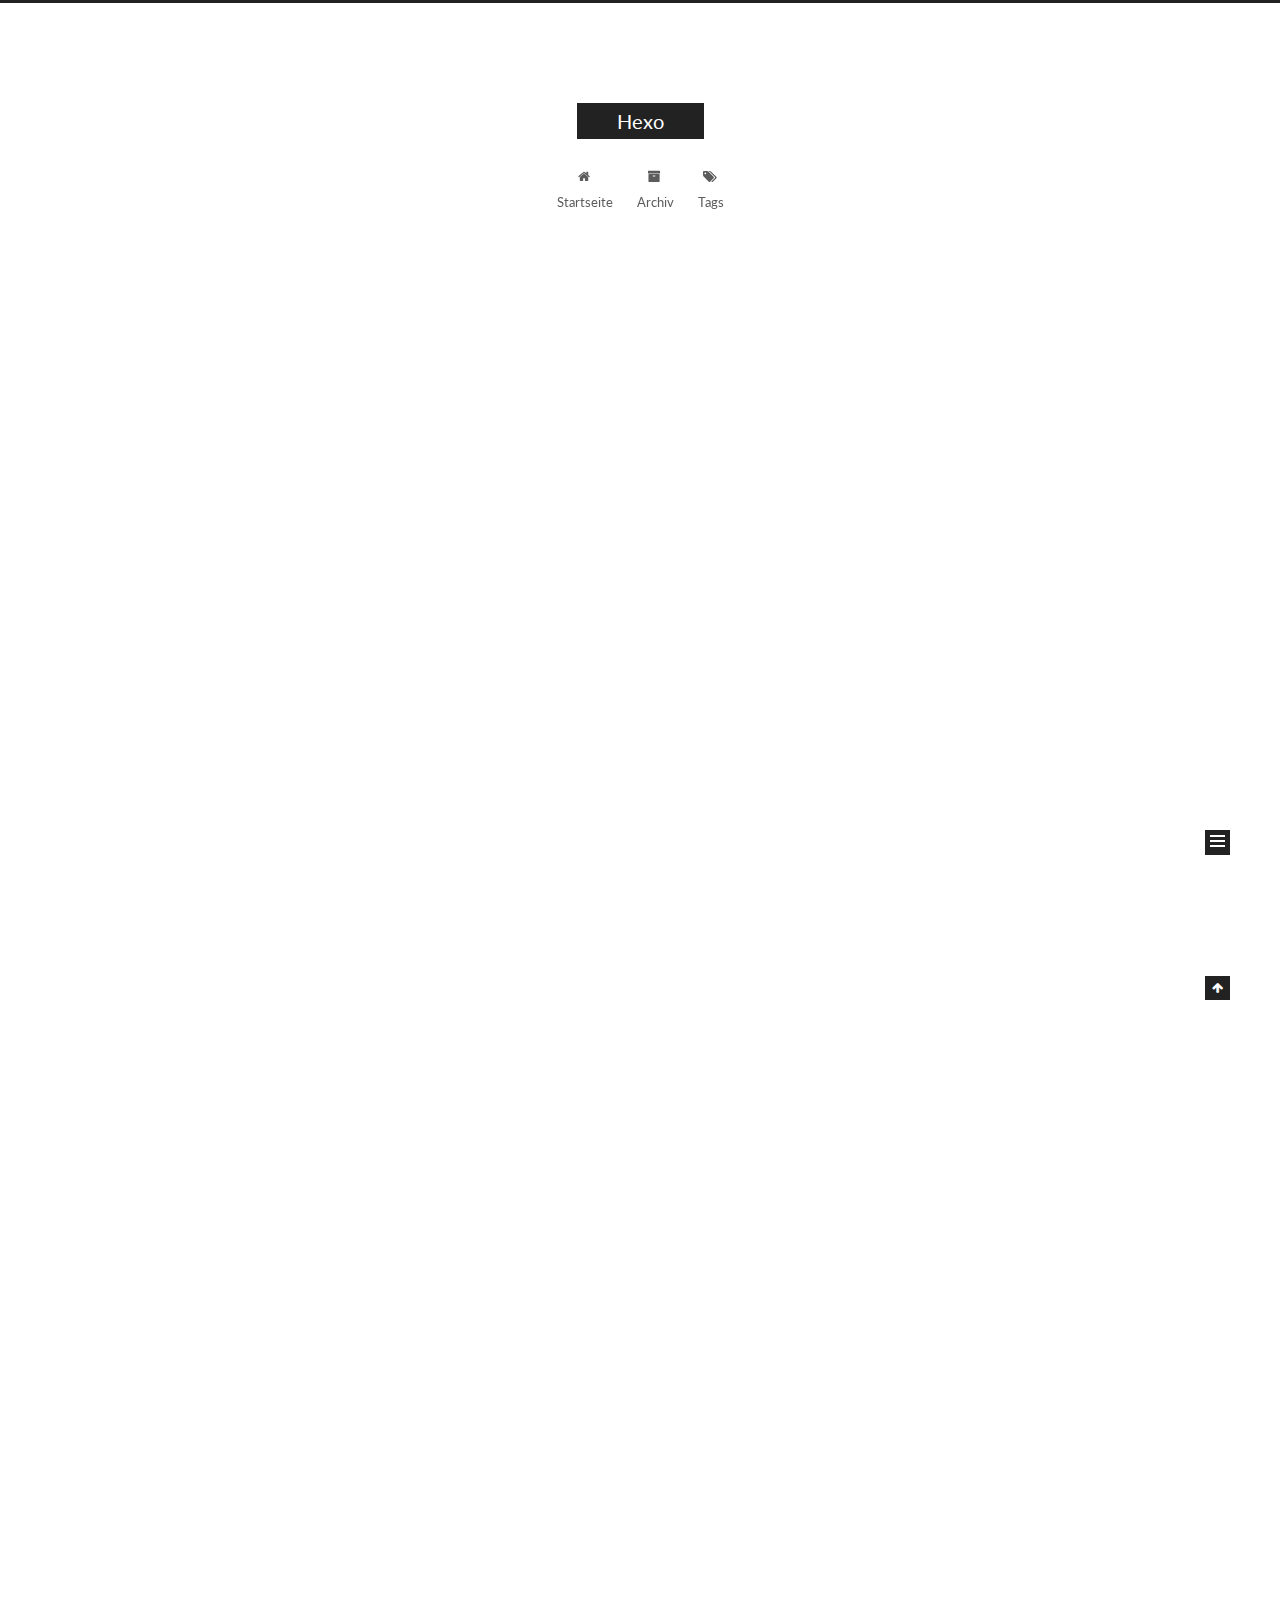
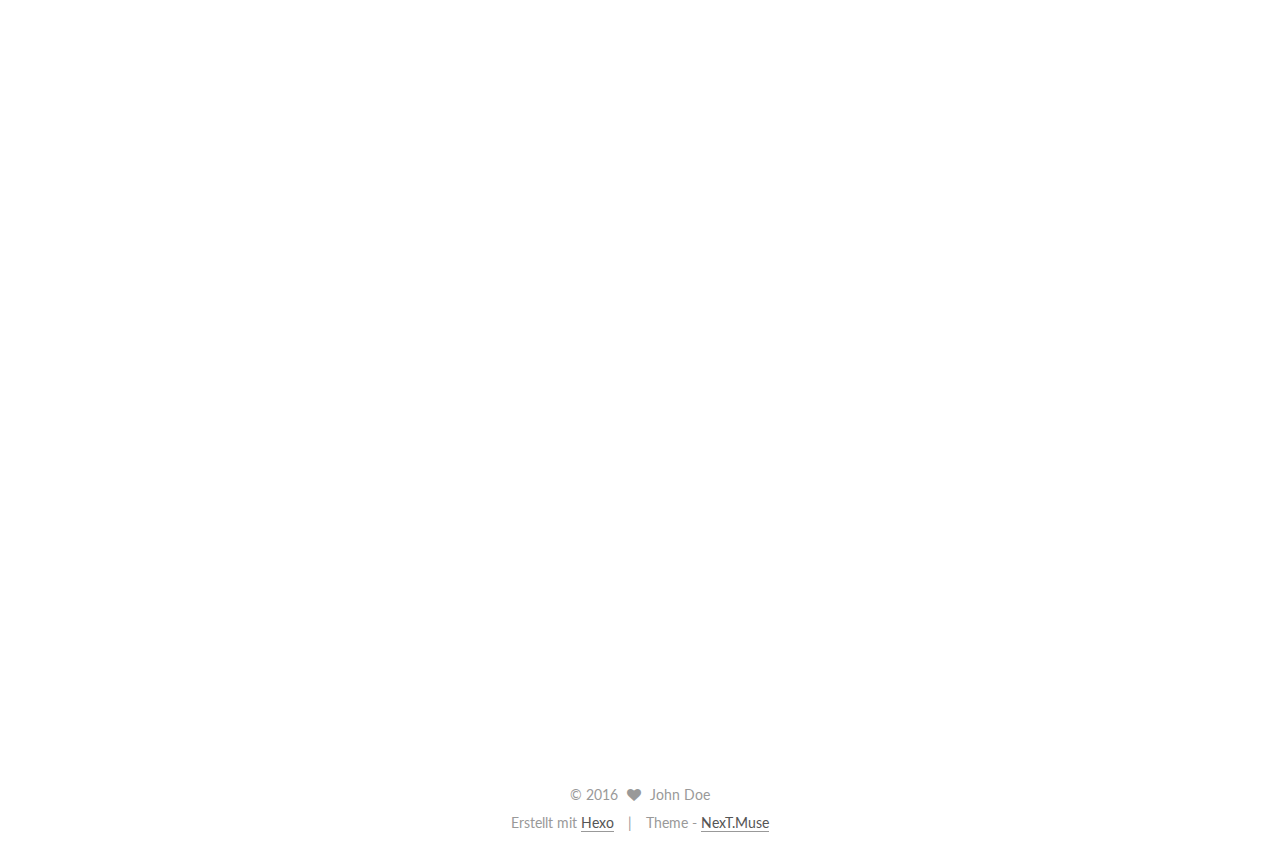
==== commit eb74f593: "Site updated: 2016-09-24 12:56:44" ====
--- a/index.html
+++ b/index.html
@@ -29,7 +29,7 @@
 
   
   
-  <link href="/spring-cloud-docs/vendors/fancybox/source/jquery.fancybox.css?v=2.1.5" rel="stylesheet" type="text/css" />
+  <link href="/vendors/fancybox/source/jquery.fancybox.css?v=2.1.5" rel="stylesheet" type="text/css" />
 
 
 
@@ -63,9 +63,9 @@
 
 
 
-<link href="/spring-cloud-docs/vendors/font-awesome/css/font-awesome.min.css?v=4.4.0" rel="stylesheet" type="text/css" />
-
-<link href="/spring-cloud-docs/css/main.css?v=5.0.1" rel="stylesheet" type="text/css" />
+<link href="/vendors/font-awesome/css/font-awesome.min.css?v=4.4.0" rel="stylesheet" type="text/css" />
+
+<link href="/css/main.css?v=5.0.1" rel="stylesheet" type="text/css" />
 
 
   <meta name="keywords" content="Hexo, NexT" />
@@ -77,7 +77,7 @@
 
 
 
-  <link rel="shortcut icon" type="image/x-icon" href="/spring-cloud-docs/favicon.ico?v=5.0.1" />
+  <link rel="shortcut icon" type="image/x-icon" href="/favicon.ico?v=5.0.1" />
 
 
 
@@ -86,7 +86,7 @@
 
 <meta property="og:type" content="website">
 <meta property="og:title" content="Hexo">
-<meta property="og:url" content="http://yoursite.com/index.html">
+<meta property="og:url" content="https://mittyok.github.io/index.html">
 <meta property="og:site_name" content="Hexo">
 <meta name="twitter:card" content="summary">
 <meta name="twitter:title" content="Hexo">
@@ -110,7 +110,7 @@
 
 
 
-  <link rel="canonical" href="http://yoursite.com/"/>
+  <link rel="canonical" href="https://mittyok.github.io/"/>
 
   <title> Hexo </title>
 </head>
@@ -143,7 +143,7 @@
   
 
   <div class="custom-logo-site-title">
-    <a href="/spring-cloud-docs/"  class="brand" rel="start">
+    <a href="/"  class="brand" rel="start">
       <span class="logo-line-before"><i></i></span>
       <span class="site-title">Hexo</span>
       <span class="logo-line-after"><i></i></span>
@@ -168,27 +168,27 @@
       
         
         <li class="menu-item menu-item-home">
-          <a href="/spring-cloud-docs/" rel="section">
+          <a href="/" rel="section">
             
               <i class="menu-item-icon fa fa-fw fa-home"></i> <br />
             
-            Home
+            Startseite
           </a>
         </li>
       
         
         <li class="menu-item menu-item-archives">
-          <a href="/spring-cloud-docs/archives" rel="section">
+          <a href="/archives" rel="section">
             
               <i class="menu-item-icon fa fa-fw fa-archive"></i> <br />
             
-            Archives
+            Archiv
           </a>
         </li>
       
         
         <li class="menu-item menu-item-tags">
-          <a href="/spring-cloud-docs/tags" rel="section">
+          <a href="/tags" rel="section">
             
               <i class="menu-item-icon fa fa-fw fa-tags"></i> <br />
             
@@ -235,7 +235,7 @@
             
               
                 
-                <a class="post-title-link" href="/spring-cloud-docs/2016/09/19/hello-aaa/" itemprop="url">
+                <a class="post-title-link" href="/2016/09/19/hello-aaa/" itemprop="url">
                   hello aaa
                 </a>
               
@@ -248,7 +248,7 @@
             <span class="post-meta-item-icon">
               <i class="fa fa-calendar-o"></i>
             </span>
-            <span class="post-meta-item-text">Posted on</span>
+            <span class="post-meta-item-text">Veröffentlicht am</span>
             <time itemprop="dateCreated" datetime="2016-09-19T21:44:55+08:00" content="2016-09-19">
               2016-09-19
             </time>
@@ -342,7 +342,7 @@
             
               
                 
-                <a class="post-title-link" href="/spring-cloud-docs/2016/09/19/hello-world/" itemprop="url">
+                <a class="post-title-link" href="/2016/09/19/hello-world/" itemprop="url">
                   Hello World
                 </a>
               
@@ -355,7 +355,7 @@
             <span class="post-meta-item-icon">
               <i class="fa fa-calendar-o"></i>
             </span>
-            <span class="post-meta-item-text">Posted on</span>
+            <span class="post-meta-item-text">Veröffentlicht am</span>
             <time itemprop="dateCreated" datetime="2016-09-19T21:40:08+08:00" content="2016-09-19">
               2016-09-19
             </time>
@@ -456,16 +456,16 @@
       <section class="site-overview sidebar-panel  sidebar-panel-active ">
         <div class="site-author motion-element" itemprop="author" itemscope itemtype="http://schema.org/Person">
           <img class="site-author-image" itemprop="image"
-               src="/spring-cloud-docs/images/avatar.gif"
+               src="/images/avatar.gif"
                alt="John Doe" />
           <p class="site-author-name" itemprop="name">John Doe</p>
           <p class="site-description motion-element" itemprop="description"></p>
         </div>
         <nav class="site-state motion-element">
           <div class="site-state-item site-state-posts">
-            <a href="/spring-cloud-docs/archives">
+            <a href="/archives">
               <span class="site-state-item-count">2</span>
-              <span class="site-state-item-name">posts</span>
+              <span class="site-state-item-name">Artikel</span>
             </a>
           </div>
 
@@ -512,7 +512,7 @@
 </div>
 
 <div class="powered-by">
-  Powered by <a class="theme-link" href="https://hexo.io">Hexo</a>
+  Erstellt mit  <a class="theme-link" href="https://hexo.io">Hexo</a>
 </div>
 
 <div class="theme-info">
@@ -554,42 +554,42 @@
 
 
   
-  <script type="text/javascript" src="/spring-cloud-docs/vendors/jquery/index.js?v=2.1.3"></script>
-
-  
-  <script type="text/javascript" src="/spring-cloud-docs/vendors/fastclick/lib/fastclick.min.js?v=1.0.6"></script>
-
-  
-  <script type="text/javascript" src="/spring-cloud-docs/vendors/jquery_lazyload/jquery.lazyload.js?v=1.9.7"></script>
-
-  
-  <script type="text/javascript" src="/spring-cloud-docs/vendors/velocity/velocity.min.js?v=1.2.1"></script>
-
-  
-  <script type="text/javascript" src="/spring-cloud-docs/vendors/velocity/velocity.ui.min.js?v=1.2.1"></script>
-
-  
-  <script type="text/javascript" src="/spring-cloud-docs/vendors/fancybox/source/jquery.fancybox.pack.js?v=2.1.5"></script>
-
-
-  
-
-
-  <script type="text/javascript" src="/spring-cloud-docs/js/src/utils.js?v=5.0.1"></script>
-
-  <script type="text/javascript" src="/spring-cloud-docs/js/src/motion.js?v=5.0.1"></script>
-
-
-
-  
-  
-
-  
-
-  
-
-
-  <script type="text/javascript" src="/spring-cloud-docs/js/src/bootstrap.js?v=5.0.1"></script>
+  <script type="text/javascript" src="/vendors/jquery/index.js?v=2.1.3"></script>
+
+  
+  <script type="text/javascript" src="/vendors/fastclick/lib/fastclick.min.js?v=1.0.6"></script>
+
+  
+  <script type="text/javascript" src="/vendors/jquery_lazyload/jquery.lazyload.js?v=1.9.7"></script>
+
+  
+  <script type="text/javascript" src="/vendors/velocity/velocity.min.js?v=1.2.1"></script>
+
+  
+  <script type="text/javascript" src="/vendors/velocity/velocity.ui.min.js?v=1.2.1"></script>
+
+  
+  <script type="text/javascript" src="/vendors/fancybox/source/jquery.fancybox.pack.js?v=2.1.5"></script>
+
+
+  
+
+
+  <script type="text/javascript" src="/js/src/utils.js?v=5.0.1"></script>
+
+  <script type="text/javascript" src="/js/src/motion.js?v=5.0.1"></script>
+
+
+
+  
+  
+
+  
+
+  
+
+
+  <script type="text/javascript" src="/js/src/bootstrap.js?v=5.0.1"></script>
 
 
 
--- a/css/main.css
+++ b/css/main.css
@@ -0,0 +1,2182 @@
+/* normalize.css v3.0.2 | MIT License | git.io/normalize */
+html {
+  font-family: sans-serif; /* 1 */
+  -ms-text-size-adjust: 100%; /* 2 */
+  -webkit-text-size-adjust: 100%; /* 2 */
+}
+body {
+  margin: 0;
+}
+article,
+aside,
+details,
+figcaption,
+figure,
+footer,
+header,
+hgroup,
+main,
+menu,
+nav,
+section,
+summary {
+  display: block;
+}
+audio,
+canvas,
+progress,
+video {
+  display: inline-block; /* 1 */
+  vertical-align: baseline; /* 2 */
+}
+audio:not([controls]) {
+  display: none;
+  height: 0;
+}
+[hidden],
+template {
+  display: none;
+}
+a {
+  background-color: transparent;
+}
+a:active,
+a:hover {
+  outline: 0;
+}
+abbr[title] {
+  border-bottom: 1px dotted;
+}
+b,
+strong {
+  font-weight: bold;
+}
+dfn {
+  font-style: italic;
+}
+h1 {
+  font-size: 2em;
+  margin: 0.67em 0;
+}
+mark {
+  background: #ff0;
+  color: #000;
+}
+small {
+  font-size: 80%;
+}
+sub,
+sup {
+  font-size: 75%;
+  line-height: 0;
+  position: relative;
+  vertical-align: baseline;
+}
+sup {
+  top: -0.5em;
+}
+sub {
+  bottom: -0.25em;
+}
+img {
+  border: 0;
+}
+svg:not(:root) {
+  overflow: hidden;
+}
+figure {
+  margin: 1em 40px;
+}
+hr {
+  -moz-box-sizing: content-box;
+  box-sizing: content-box;
+  height: 0;
+}
+pre {
+  overflow: auto;
+}
+code,
+kbd,
+pre,
+samp {
+  font-family: monospace, monospace;
+  font-size: 1em;
+}
+button,
+input,
+optgroup,
+select,
+textarea {
+  color: inherit; /* 1 */
+  font: inherit; /* 2 */
+  margin: 0; /* 3 */
+}
+button {
+  overflow: visible;
+}
+button,
+select {
+  text-transform: none;
+}
+button,
+html input[type="button"],
+input[type="reset"],
+input[type="submit"] {
+  -webkit-appearance: button; /* 2 */
+  cursor: pointer; /* 3 */
+}
+button[disabled],
+html input[disabled] {
+  cursor: default;
+}
+button::-moz-focus-inner,
+input::-moz-focus-inner {
+  border: 0;
+  padding: 0;
+}
+input {
+  line-height: normal;
+}
+input[type="checkbox"],
+input[type="radio"] {
+  box-sizing: border-box; /* 1 */
+  padding: 0; /* 2 */
+}
+input[type="number"]::-webkit-inner-spin-button,
+input[type="number"]::-webkit-outer-spin-button {
+  height: auto;
+}
+input[type="search"] {
+  -webkit-appearance: textfield; /* 1 */
+  -moz-box-sizing: content-box;
+  -webkit-box-sizing: content-box; /* 2 */
+  box-sizing: content-box;
+}
+input[type="search"]::-webkit-search-cancel-button,
+input[type="search"]::-webkit-search-decoration {
+  -webkit-appearance: none;
+}
+fieldset {
+  border: 1px solid #c0c0c0;
+  margin: 0 2px;
+  padding: 0.35em 0.625em 0.75em;
+}
+legend {
+  border: 0; /* 1 */
+  padding: 0; /* 2 */
+}
+textarea {
+  overflow: auto;
+}
+optgroup {
+  font-weight: bold;
+}
+table {
+  border-collapse: collapse;
+  border-spacing: 0;
+}
+td,
+th {
+  padding: 0;
+}
+::selection {
+  background: #262a30;
+  color: #fff;
+}
+body {
+  position: relative;
+  font-family: 'Lato', "PingFang SC", "Microsoft YaHei", sans-serif;
+  font-size: 14px;
+  line-height: 2;
+  color: #555;
+  background: #fff;
+}
+@media (max-width: 767px) {
+  body {
+    padding-right: 0 !important;
+  }
+}
+@media (min-width: 768px) and (max-width: 991px) {
+  body {
+    padding-right: 0 !important;
+  }
+}
+@media (min-width: 1600px) {
+  body {
+    font-size: 16px;
+  }
+}
+h1,
+h2,
+h3,
+h4,
+h5,
+h6 {
+  margin: 0;
+  padding: 0;
+  font-weight: bold;
+  line-height: 1.5;
+  font-family: 'Lato', "PingFang SC", "Microsoft YaHei", sans-serif;
+}
+h2,
+h3,
+h4,
+h5,
+h6 {
+  margin: 20px 0 15px;
+}
+h1 {
+  font-size: 22px;
+}
+@media (max-width: 767px) {
+  h1 {
+    font-size: 18px;
+  }
+}
+h2 {
+  font-size: 20px;
+}
+@media (max-width: 767px) {
+  h2 {
+    font-size: 16px;
+  }
+}
+h3 {
+  font-size: 18px;
+}
+@media (max-width: 767px) {
+  h3 {
+    font-size: 14px;
+  }
+}
+h4 {
+  font-size: 16px;
+}
+@media (max-width: 767px) {
+  h4 {
+    font-size: 12px;
+  }
+}
+h5 {
+  font-size: 14px;
+}
+@media (max-width: 767px) {
+  h5 {
+    font-size: 10px;
+  }
+}
+h6 {
+  font-size: 12px;
+}
+@media (max-width: 767px) {
+  h6 {
+    font-size: 8px;
+  }
+}
+p {
+  margin: 0 0 25px 0;
+}
+a {
+  color: #555;
+  text-decoration: none;
+  border-bottom: 1px solid #999;
+  word-wrap: break-word;
+}
+a:hover {
+  color: #222;
+  border-bottom-color: #222;
+}
+ul {
+  list-style: none;
+}
+blockquote {
+  margin: 0;
+  padding: 0;
+}
+img {
+  display: block;
+  margin: auto;
+  max-width: 100%;
+  height: auto;
+}
+hr {
+  margin: 40px 0;
+  height: 3px;
+  border: none;
+  background-color: #ddd;
+  background-image: repeating-linear-gradient(-45deg, #fff, #fff 4px, transparent 4px, transparent 8px);
+}
+blockquote {
+  padding: 0 15px;
+  color: #666;
+  border-left: 4px solid #ddd;
+}
+blockquote cite::before {
+  content: "-";
+  padding: 0 5px;
+}
+dt {
+  font-weight: 700;
+}
+dd {
+  margin: 0;
+  padding: 0;
+}
+.text-left {
+  text-align: left;
+}
+.text-center {
+  text-align: center;
+}
+.text-right {
+  text-align: right;
+}
+.text-justify {
+  text-align: justify;
+}
+.text-nowrap {
+  white-space: nowrap;
+}
+.text-lowercase {
+  text-transform: lowercase;
+}
+.text-uppercase {
+  text-transform: uppercase;
+}
+.text-capitalize {
+  text-transform: capitalize;
+}
+.center-block {
+  display: block;
+  margin-left: auto;
+  margin-right: auto;
+}
+.clearfix:before,
+.clearfix:after {
+  content: " ";
+  display: table;
+}
+.clearfix:after {
+  clear: both;
+}
+.pullquote {
+  width: 45%;
+}
+.pullquote.left {
+  float: left;
+  margin-left: 5px;
+  margin-right: 10px;
+}
+.pullquote.right {
+  float: right;
+  margin-left: 10px;
+  margin-right: 5px;
+}
+.affix.affix.affix {
+  position: fixed;
+}
+.translation {
+  margin-top: -20px;
+  font-size: 14px;
+  color: #999;
+}
+.scrollbar-measure {
+  width: 100px;
+  height: 100px;
+  overflow: scroll;
+  position: absolute;
+  top: -9999px;
+}
+.use-motion .motion-element {
+  opacity: 0;
+}
+#local-search-input {
+  padding: 3px;
+  border: none;
+  text-indent: 14px;
+  border-radius: 0;
+  width: 140px;
+  outline: none;
+  border-bottom: 1px solid #999;
+  background: inherit;
+  opacity: 0.5;
+}
+#local-search-input:focus {
+  opacity: 1;
+}
+.search-icon {
+  position: absolute;
+  top: 9px;
+}
+table {
+  margin: 20px 0;
+  width: 100%;
+  border-collapse: collapse;
+  border-spacing: 0;
+  border: 1px solid #ddd;
+  font-size: 14px;
+  table-layout: fixed;
+  word-wrap: break-all;
+}
+table>tbody>tr:nth-of-type(odd) {
+  background-color: #f9f9f9;
+}
+table>tbody>tr:hover {
+  background-color: #f5f5f5;
+}
+caption,
+th,
+td {
+  padding: 8px;
+  text-align: left;
+  vertical-align: middle;
+  font-weight: normal;
+}
+th,
+td {
+  border-bottom: 3px solid #ddd;
+  border-right: 1px solid #eee;
+}
+th {
+  padding-bottom: 10px;
+  font-weight: 700;
+}
+td {
+  border-bottom-width: 1px;
+}
+html,
+body {
+  height: 100%;
+}
+.container {
+  position: relative;
+  min-height: 100%;
+}
+.header-inner {
+  margin: 0 auto;
+  padding: 100px 0 70px;
+  width: 700px;
+}
+@media (min-width: 1600px) {
+  .container .header-inner {
+    width: 900px;
+  }
+}
+.main {
+  padding-bottom: 150px;
+}
+.main-inner {
+  margin: 0 auto;
+  width: 700px;
+}
+@media (min-width: 1600px) {
+  .container .main-inner {
+    width: 900px;
+  }
+}
+.footer {
+  position: absolute;
+  left: 0;
+  bottom: 0;
+  width: 100%;
+  min-height: 50px;
+}
+.footer-inner {
+  box-sizing: border-box;
+  margin: 20px auto;
+  width: 700px;
+}
+@media (min-width: 1600px) {
+  .container .footer-inner {
+    width: 900px;
+  }
+}
+pre,
+.highlight {
+  overflow: auto;
+  margin: 20px 0;
+  padding: 15px;
+  font-size: 13px;
+  color: #4d4d4c;
+  background: #f7f7f7;
+  line-height: 1.6;
+}
+pre,
+code {
+  font-family: consolas, Menlo, "PingFang SC", "Microsoft YaHei", monospace;
+}
+code {
+  padding: 2px 4px;
+  word-break: break-all;
+  color: #555;
+  background: #eee;
+  border-radius: 4px;
+  font-size: 13px;
+}
+pre code {
+  padding: 0;
+  color: #4d4d4c;
+  background: none;
+  text-shadow: none;
+}
+.highlight pre {
+  border: none;
+  margin: 0;
+  padding: 1px;
+}
+.highlight table {
+  margin: 0;
+  width: auto;
+  border: none;
+}
+.highlight td {
+  border: none;
+  padding: 0;
+}
+.highlight figcaption {
+  font-size: 1em;
+  color: #4d4d4c;
+  line-height: 1em;
+  margin-bottom: 1em;
+}
+.highlight figcaption:before,
+.highlight figcaption:after {
+  content: " ";
+  display: table;
+}
+.highlight figcaption:after {
+  clear: both;
+}
+.highlight figcaption a {
+  float: right;
+  color: #4d4d4c;
+}
+.highlight figcaption a:hover {
+  border-bottom-color: #4d4d4c;
+}
+.highlight .gutter pre {
+  color: #666;
+  text-align: right;
+  padding-right: 20px;
+}
+.highlight .line {
+  height: 20px;
+}
+.gist table {
+  width: auto;
+}
+.gist table td {
+  border: none;
+}
+pre .comment {
+  color: #8e908c;
+}
+pre .variable,
+pre .attribute,
+pre .tag,
+pre .regexp,
+pre .ruby .constant,
+pre .xml .tag .title,
+pre .xml .pi,
+pre .xml .doctype,
+pre .html .doctype,
+pre .css .id,
+pre .css .class,
+pre .css .pseudo {
+  color: #c82829;
+}
+pre .number,
+pre .preprocessor,
+pre .built_in,
+pre .literal,
+pre .params,
+pre .constant,
+pre .command {
+  color: #f5871f;
+}
+pre .ruby .class .title,
+pre .css .rules .attribute,
+pre .string,
+pre .value,
+pre .inheritance,
+pre .header,
+pre .ruby .symbol,
+pre .xml .cdata,
+pre .special,
+pre .number,
+pre .formula {
+  color: #718c00;
+}
+pre .title,
+pre .css .hexcolor {
+  color: #3e999f;
+}
+pre .function,
+pre .python .decorator,
+pre .python .title,
+pre .ruby .function .title,
+pre .ruby .title .keyword,
+pre .perl .sub,
+pre .javascript .title,
+pre .coffeescript .title {
+  color: #4271ae;
+}
+pre .keyword,
+pre .javascript .function {
+  color: #8959a8;
+}
+.full-image.full-image.full-image {
+  border: none;
+  max-width: 100%;
+  width: auto;
+  margin: 20px auto;
+}
+@media (min-width: 992px) {
+  .full-image.full-image.full-image {
+    max-width: none;
+    width: 126%;
+    margin: 0 -13%;
+  }
+}
+.blockquote-center,
+.page-home .post-type-quote blockquote,
+.page-post-detail .post-type-quote blockquote {
+  position: relative;
+  margin: 40px 0;
+  padding: 0;
+  border-left: none;
+  text-align: center;
+}
+.blockquote-center::before,
+.page-home .post-type-quote blockquote::before,
+.page-post-detail .post-type-quote blockquote::before,
+.blockquote-center::after,
+.page-home .post-type-quote blockquote::after,
+.page-post-detail .post-type-quote blockquote::after {
+  position: absolute;
+  content: ' ';
+  display: block;
+  width: 100%;
+  height: 24px;
+  opacity: 0.2;
+  background-repeat: no-repeat;
+  background-position: 0 -6px;
+  background-size: 22px 22px;
+}
+.blockquote-center::before,
+.page-home .post-type-quote blockquote::before,
+.page-post-detail .post-type-quote blockquote::before {
+  top: -20px;
+  background-image: url("../images/quote-l.svg");
+  border-top: 1px solid #ccc;
+}
+.blockquote-center::after,
+.page-home .post-type-quote blockquote::after,
+.page-post-detail .post-type-quote blockquote::after {
+  bottom: -20px;
+  background-image: url("../images/quote-r.svg");
+  border-bottom: 1px solid #ccc;
+  background-position: 100% 8px;
+}
+.blockquote-center p,
+.page-home .post-type-quote blockquote p,
+.page-post-detail .post-type-quote blockquote p,
+.blockquote-center div,
+.page-home .post-type-quote blockquote div,
+.page-post-detail .post-type-quote blockquote div {
+  text-align: center;
+}
+.post .post-body .group-picture img {
+  box-sizing: border-box;
+  padding: 0 3px;
+  border: none;
+}
+.post .group-picture-row {
+  overflow: hidden;
+  margin-top: 6px;
+}
+.post .group-picture-row:first-child {
+  margin-top: 0;
+}
+.post .group-picture-column {
+  float: left;
+}
+.page-post-detail .post-body .group-picture-column {
+  float: none;
+  margin-top: 10px;
+  width: auto !important;
+}
+.page-post-detail .post-body .group-picture-column img {
+  margin: 0 auto;
+}
+.page-archive .group-picture-container {
+  overflow: hidden;
+}
+.page-archive .group-picture-row {
+  float: left;
+}
+.page-archive .group-picture-row:first-child {
+  margin-top: 6px;
+}
+.page-archive .group-picture-column {
+  max-width: 150px;
+  max-height: 150px;
+}
+.btn {
+  display: inline-block;
+  padding: 0 20px;
+  font-size: 14px;
+  color: #fff;
+  background: #222;
+  border: 2px solid #222;
+  text-decoration: none;
+  border-radius: 0;
+  transition-property: background-color;
+  transition-duration: 0.2s;
+  transition-timing-function: ease-in-out;
+  transition-delay: 0s;
+}
+.btn:hover,
+.post-more-link .btn:hover {
+  border-color: #222;
+  color: #222;
+  background: #fff;
+}
+.btn-bar {
+  display: block;
+  width: 22px;
+  height: 2px;
+  background: #555;
+  border-radius: 1px;
+}
+.btn-bar+.btn-bar {
+  margin-top: 4px;
+}
+.pagination {
+  margin: 120px 0 40px;
+  text-align: center;
+  border-top: 1px solid #eee;
+}
+.page-number-basic,
+.pagination .prev,
+.pagination .next,
+.pagination .page-number,
+.pagination .space {
+  display: inline-block;
+  position: relative;
+  top: -1px;
+  margin: 0 10px;
+  padding: 0 10px;
+  line-height: 30px;
+}
+@media (max-width: 767px) {
+  .page-number-basic,
+  .pagination .prev,
+  .pagination .next,
+  .pagination .page-number,
+  .pagination .space {
+    margin: 0 5px;
+  }
+}
+.pagination .prev,
+.pagination .next,
+.pagination .page-number {
+  border-bottom: 0;
+  border-top: 1px solid #eee;
+  transition-property: border-color;
+  transition-duration: 0.2s;
+  transition-timing-function: ease-in-out;
+  transition-delay: 0s;
+}
+.pagination .prev:hover,
+.pagination .next:hover,
+.pagination .page-number:hover {
+  border-top-color: #222;
+}
+.pagination .space {
+  padding: 0;
+  margin: 0;
+}
+.pagination .prev {
+  margin-left: 0;
+}
+.pagination .next {
+  margin-right: 0;
+}
+.pagination .page-number.current {
+  color: #fff;
+  background: #ccc;
+  border-top-color: #ccc;
+}
+@media (max-width: 767px) {
+  .pagination {
+    border-top: none;
+  }
+  .pagination .prev,
+  .pagination .next,
+  .pagination .page-number {
+    margin-bottom: 10px;
+    border-top: 0;
+    border-bottom: 1px solid #eee;
+  }
+  .pagination .prev:hover,
+  .pagination .next:hover,
+  .pagination .page-number:hover {
+    border-bottom-color: #222;
+  }
+}
+.comments {
+  margin: 60px 20px 0;
+}
+.tag-cloud {
+  text-align: center;
+}
+.tag-cloud a {
+  display: inline-block;
+  margin: 10px;
+}
+.back-to-top {
+  box-sizing: border-box;
+  position: fixed;
+  bottom: -100px;
+  right: 50px;
+  z-index: 1050;
+  padding: 0 6px;
+  width: 25px;
+  background: #222;
+  font-size: 12px;
+  opacity: 1;
+  color: #fff;
+  cursor: pointer;
+  text-align: center;
+  -webkit-transform: translateZ(0);
+  transition-property: bottom;
+  transition-duration: 0.2s;
+  transition-timing-function: ease-in-out;
+  transition-delay: 0s;
+}
+@media (max-width: 767px) {
+  .back-to-top {
+    display: none;
+  }
+}
+@media (min-width: 768px) and (max-width: 991px) {
+  .back-to-top {
+    display: none;
+  }
+}
+.back-to-top.back-to-top-on {
+  bottom: 19px;
+}
+.header {
+  background: #fff;
+}
+.header-inner {
+  position: relative;
+}
+.headband {
+  height: 3px;
+  background: #222;
+}
+.site-meta {
+  margin: 0;
+  text-align: center;
+}
+@media (max-width: 767px) {
+  .site-meta {
+    text-align: center;
+  }
+}
+.brand {
+  position: relative;
+  display: inline-block;
+  padding: 0 40px;
+  color: #fff;
+  background: #222;
+  border-bottom: none;
+}
+.brand:hover {
+  color: #fff;
+}
+.logo {
+  display: inline-block;
+  margin-right: 5px;
+  line-height: 36px;
+  vertical-align: top;
+}
+.site-title {
+  display: inline-block;
+  vertical-align: top;
+  line-height: 36px;
+  font-size: 20px;
+  font-weight: normal;
+  font-family: 'Lato', "PingFang SC", "Microsoft YaHei", sans-serif;
+}
+.site-subtitle {
+  margin-top: 10px;
+  font-size: 13px;
+  color: #999;
+}
+.use-motion .brand {
+  opacity: 0;
+}
+.use-motion .logo,
+.use-motion .site-title,
+.use-motion .site-subtitle {
+  opacity: 0;
+  position: relative;
+  top: -10px;
+}
+.site-nav-toggle {
+  display: none;
+  position: absolute;
+  top: 10px;
+  left: 10px;
+}
+@media (max-width: 767px) {
+  .site-nav-toggle {
+    display: block;
+  }
+}
+.site-nav-toggle button {
+  margin-top: 2px;
+  padding: 9px 10px;
+  background: transparent;
+  border: none;
+}
+@media (max-width: 767px) {
+  .site-nav {
+    display: none;
+    margin: 0 -10px;
+    padding: 0 10px;
+    clear: both;
+    border-top: 1px solid #ddd;
+  }
+}
+@media (min-width: 768px) and (max-width: 991px) {
+  .site-nav {
+    display: block !important;
+  }
+}
+@media (min-width: 992px) {
+  .site-nav {
+    display: block !important;
+  }
+}
+.menu {
+  margin-top: 20px;
+  padding-left: 0;
+  text-align: center;
+}
+.menu .menu-item {
+  display: inline-block;
+  margin: 0 10px;
+}
+@media screen and (max-width: 767px) {
+  .menu .menu-item {
+    margin-top: 10px;
+  }
+}
+.menu .menu-item a {
+  display: block;
+  font-size: 13px;
+  text-transform: capitalize;
+  line-height: inherit;
+  border-bottom: 1px solid transparent;
+  transition-property: border-color;
+  transition-duration: 0.2s;
+  transition-timing-function: ease-in-out;
+  transition-delay: 0s;
+}
+.menu .menu-item a:hover {
+  border-bottom-color: #222;
+}
+.menu .menu-item .fa {
+  margin-right: 5px;
+}
+.use-motion .menu-item {
+  opacity: 0;
+}
+.post-body {
+  font-family: 'Lato', "PingFang SC", "Microsoft YaHei", sans-serif;
+}
+@media (max-width: 767px) {
+  .post-body {
+    word-break: break-word;
+  }
+}
+.post-body .fancybox img {
+  display: block !important;
+  margin: 0 auto;
+  cursor: pointer;
+  cursor: zoom-in;
+  cursor: -webkit-zoom-in;
+}
+.post-body .image-caption,
+.post-body .figure .caption {
+  margin: 10px auto 15px;
+  text-align: center;
+  font-size: 14px;
+  color: #999;
+  font-weight: bold;
+  line-height: 1;
+}
+.post-sticky-flag {
+  display: inline-block;
+  font-size: 16px;
+  -ms-transform: rotate(30deg);
+  -webkit-transform: rotate(30deg);
+  -moz-transform: rotate(30deg);
+  -ms-transform: rotate(30deg);
+  -o-transform: rotate(30deg);
+  transform: rotate(30deg);
+}
+.posts-expand {
+  padding-top: 40px;
+}
+@media (max-width: 767px) {
+  .posts-expand {
+    margin: 0 20px;
+  }
+  .post-body pre,
+  .post-body .highlight {
+    padding: 10px;
+  }
+  .post-body pre .gutter pre,
+  .post-body .highlight .gutter pre {
+    padding-right: 10px;
+  }
+}
+@media (min-width: 992px) {
+  .posts-expand .post-body {
+    text-align: justify;
+  }
+}
+.posts-expand .post-body h2,
+.posts-expand .post-body h3,
+.posts-expand .post-body h4,
+.posts-expand .post-body h5,
+.posts-expand .post-body h6 {
+  padding-top: 10px;
+}
+.posts-expand .post-body h2 .header-anchor,
+.posts-expand .post-body h3 .header-anchor,
+.posts-expand .post-body h4 .header-anchor,
+.posts-expand .post-body h5 .header-anchor,
+.posts-expand .post-body h6 .header-anchor {
+  float: right;
+  margin-left: 10px;
+  color: #ccc;
+  border-bottom-style: none;
+  visibility: hidden;
+}
+.posts-expand .post-body h2 .header-anchor:hover,
+.posts-expand .post-body h3 .header-anchor:hover,
+.posts-expand .post-body h4 .header-anchor:hover,
+.posts-expand .post-body h5 .header-anchor:hover,
+.posts-expand .post-body h6 .header-anchor:hover {
+  color: inherit;
+}
+.posts-expand .post-body h2:hover .header-anchor,
+.posts-expand .post-body h3:hover .header-anchor,
+.posts-expand .post-body h4:hover .header-anchor,
+.posts-expand .post-body h5:hover .header-anchor,
+.posts-expand .post-body h6:hover .header-anchor {
+  visibility: visible;
+}
+.posts-expand .post-body ul li {
+  list-style: circle;
+}
+.posts-expand .post-body img {
+  box-sizing: border-box;
+  margin: auto;
+  padding: 3px;
+  border: 1px solid #ddd;
+}
+.posts-expand .fancybox img {
+  margin: 0 auto;
+}
+@media (max-width: 767px) {
+  .posts-collapse {
+    margin: 0 20px;
+  }
+  .posts-collapse .post-title,
+  .posts-collapse .post-meta {
+    display: block;
+    width: auto;
+    text-align: left;
+  }
+}
+.posts-collapse {
+  position: relative;
+  z-index: 1010;
+  margin-left: 55px;
+}
+.posts-collapse::after {
+  content: " ";
+  position: absolute;
+  top: 20px;
+  left: 0;
+  margin-left: -2px;
+  width: 4px;
+  height: 100%;
+  background: #f5f5f5;
+  z-index: -1;
+}
+@media (max-width: 767px) {
+  .posts-collapse {
+    margin: 0 20px;
+  }
+}
+.posts-collapse .collection-title {
+  position: relative;
+  margin: 60px 0;
+}
+.posts-collapse .collection-title h2 {
+  margin-left: 20px;
+}
+.posts-collapse .collection-title small {
+  color: #bbb;
+}
+.posts-collapse .collection-title::before {
+  content: " ";
+  position: absolute;
+  left: 0;
+  top: 50%;
+  margin-left: -4px;
+  margin-top: -4px;
+  width: 8px;
+  height: 8px;
+  background: #bbb;
+  border-radius: 50%;
+}
+.posts-collapse .post {
+  margin: 30px 0;
+}
+.posts-collapse .post-header {
+  position: relative;
+  transition-duration: 0.2s;
+  transition-timing-function: ease-in-out;
+  transition-delay: 0s;
+  transition-property: border;
+  border-bottom: 1px dashed #ccc;
+}
+.posts-collapse .post-header::before {
+  content: " ";
+  position: absolute;
+  left: 0;
+  top: 12px;
+  width: 6px;
+  height: 6px;
+  margin-left: -4px;
+  background: #bbb;
+  border-radius: 50%;
+  border: 1px solid #fff;
+  transition-duration: 0.2s;
+  transition-timing-function: ease-in-out;
+  transition-delay: 0s;
+  transition-property: background;
+}
+.posts-collapse .post-header:hover {
+  border-bottom-color: #666;
+}
+.posts-collapse .post-header:hover::before {
+  background: #222;
+}
+.posts-collapse .post-meta {
+  position: absolute;
+  font-size: 12px;
+  left: 20px;
+  top: 5px;
+}
+.posts-collapse .post-comments-count {
+  display: none;
+}
+.posts-collapse .post-title {
+  margin-left: 60px;
+  font-size: 16px;
+  font-weight: normal;
+  line-height: inherit;
+}
+.posts-collapse .post-title::after {
+  margin-left: 3px;
+  opacity: 0.6;
+}
+.posts-collapse .post-title a {
+  color: #666;
+  border-bottom: none;
+}
+.page-home .post-type-quote .post-header,
+.page-post-detail .post-type-quote .post-header,
+.page-home .post-type-quote .post-tags,
+.page-post-detail .post-type-quote .post-tags {
+  display: none;
+}
+.posts-expand .post-title {
+  font-size: 26px;
+  text-align: center;
+  word-break: break-word;
+  font-weight: 400;
+}
+@media (max-width: 767px) {
+  .posts-expand .post-title {
+    font-size: 22px;
+  }
+}
+.posts-expand .post-title-link {
+  display: inline-block;
+  position: relative;
+  color: #555;
+  border-bottom: none;
+  line-height: 1.2;
+  vertical-align: top;
+}
+.posts-expand .post-title-link::before {
+  content: "";
+  position: absolute;
+  width: 100%;
+  height: 2px;
+  bottom: 0;
+  left: 0;
+  background-color: #000;
+  visibility: hidden;
+  -webkit-transform: scaleX(0);
+  -moz-transform: scaleX(0);
+  -ms-transform: scaleX(0);
+  -o-transform: scaleX(0);
+  transform: scaleX(0);
+  transition-duration: 0.2s;
+  transition-timing-function: ease-in-out;
+  transition-delay: 0s;
+}
+.posts-expand .post-title-link:hover::before {
+  visibility: visible;
+  -webkit-transform: scaleX(1);
+  -moz-transform: scaleX(1);
+  -ms-transform: scaleX(1);
+  -o-transform: scaleX(1);
+  transform: scaleX(1);
+}
+.posts-expand .post-title-link .fa {
+  font-size: 16px;
+}
+.posts-expand .post-meta {
+  margin: 3px 0 60px 0;
+  color: #999;
+  font-family: 'Lato', "PingFang SC", "Microsoft YaHei", sans-serif;
+  font-size: 12px;
+  text-align: center;
+}
+.posts-expand .post-meta .post-category-list {
+  display: inline-block;
+  margin: 0;
+  padding: 3px;
+}
+.posts-expand .post-meta .post-category-list-link {
+  color: #999;
+}
+.post-meta-item-icon {
+  display: none;
+  margin-right: 3px;
+}
+@media (min-width: 768px) and (max-width: 991px) {
+  .post-meta-item-icon {
+    display: inline-block;
+  }
+}
+@media (max-width: 767px) {
+  .post-meta-item-icon {
+    display: inline-block;
+  }
+}
+@media (min-width: 768px) and (max-width: 991px) {
+  .post-meta-item-text {
+    display: none;
+  }
+}
+@media (max-width: 767px) {
+  .post-meta-item-text {
+    display: none;
+  }
+}
+@media (max-width: 767px) {
+  .posts-expand .post-comments-count {
+    display: none;
+  }
+}
+.post-more-link {
+  margin-top: 50px;
+}
+.post-more-link .btn {
+  color: #fff;
+  font-size: 14px;
+  background: #222;
+  border-radius: 0;
+  line-height: 2;
+}
+.posts-expand .post-tags {
+  margin-top: 40px;
+  text-align: center;
+}
+.posts-expand .post-tags a {
+  display: inline-block;
+  margin-right: 10px;
+  font-size: 13px;
+}
+.post-nav {
+  overflow: hidden;
+  margin-top: 60px;
+  padding: 10px;
+  white-space: nowrap;
+  border-top: 1px solid #eee;
+}
+.post-nav-item {
+  display: inline-block;
+  width: 50%;
+  white-space: normal;
+}
+.post-nav-item a {
+  position: relative;
+  display: inline-block;
+  line-height: 25px;
+  font-size: 14px;
+  color: #555;
+  border-bottom: none;
+}
+.post-nav-item a:hover {
+  color: #222;
+  border-bottom: none;
+}
+.post-nav-item a:active {
+  top: 2px;
+}
+.post-nav-item a i {
+  font-size: 12px;
+}
+.post-nav-prev {
+  text-align: right;
+}
+.posts-expand .post-eof {
+  display: block;
+  margin: 80px auto 60px;
+  width: 8%;
+  height: 1px;
+  background: #ccc;
+  text-align: center;
+}
+.post:last-child .post-eof.post-eof.post-eof {
+  display: none;
+}
+.post-gallery {
+  display: table;
+  table-layout: fixed;
+  width: 100%;
+  border-collapse: separate;
+}
+.post-gallery-row {
+  display: table-row;
+}
+.post-gallery .post-gallery-img {
+  display: table-cell;
+  text-align: center;
+  vertical-align: middle;
+  border: none;
+}
+.post-gallery .post-gallery-img img {
+  max-width: 100%;
+  max-height: 100%;
+  border: none;
+}
+.fancybox-close,
+.fancybox-close:hover {
+  border: none;
+}
+.sidebar {
+  position: fixed;
+  right: 0;
+  top: 0;
+  bottom: 0;
+  width: 0;
+  z-index: 1040;
+  box-shadow: inset 0 2px 6px #000;
+  background: #222;
+  -webkit-transform: translateZ(0);
+}
+.sidebar a {
+  color: #999;
+  border-bottom-color: #555;
+}
+.sidebar a:hover {
+  color: #eee;
+}
+@media (min-width: 768px) and (max-width: 991px) {
+  .sidebar {
+    display: none !important;
+  }
+}
+@media (max-width: 767px) {
+  .sidebar {
+    display: none !important;
+  }
+}
+.sidebar-inner {
+  position: relative;
+  padding: 20px 10px;
+  color: #999;
+  text-align: center;
+}
+.sidebar-toggle {
+  position: fixed;
+  right: 50px;
+  bottom: 45px;
+  width: 15px;
+  height: 15px;
+  padding: 5px;
+  background: #222;
+  line-height: 0;
+  z-index: 1050;
+  cursor: pointer;
+  -webkit-transform: translateZ(0);
+}
+@media (min-width: 768px) and (max-width: 991px) {
+  .sidebar-toggle {
+    display: none;
+  }
+}
+@media (max-width: 767px) {
+  .sidebar-toggle {
+    display: none;
+  }
+}
+.sidebar-toggle-line {
+  position: relative;
+  display: inline-block;
+  vertical-align: top;
+  height: 2px;
+  width: 100%;
+  background: #fff;
+  margin-top: 3px;
+}
+.sidebar-toggle-line:first-child {
+  margin-top: 0;
+}
+.site-author-image {
+  display: block;
+  margin: 0 auto;
+  padding: 2px;
+  max-width: 96px;
+  height: auto;
+  border: 2px solid #333;
+}
+.site-author-name {
+  margin: 5px 0 0;
+  text-align: center;
+  color: #f5f5f5;
+  font-weight: normal;
+}
+.site-description {
+  margin-top: 5px;
+  text-align: center;
+  font-size: 14px;
+  color: #999;
+}
+.site-state {
+  overflow: hidden;
+  line-height: 1.4;
+  white-space: nowrap;
+  text-align: center;
+}
+.site-state-item {
+  display: inline-block;
+  padding: 0 15px;
+  border-left: 1px solid #333;
+}
+.site-state-item:first-child {
+  border-left: none;
+}
+.site-state-item a {
+  border-bottom: none;
+}
+.site-state-item-count {
+  display: block;
+  text-align: center;
+  color: inherit;
+  font-weight: 600;
+  font-size: 18px;
+}
+.site-state-item-name {
+  font-size: 13px;
+  color: inherit;
+}
+.feed-link {
+  margin-top: 20px;
+}
+.feed-link a {
+  display: inline-block;
+  padding: 0 15px;
+  color: #fc6423;
+  border: 1px solid #fc6423;
+  border-radius: 4px;
+}
+.feed-link a i {
+  color: #fc6423;
+  font-size: 14px;
+}
+.feed-link a:hover {
+  color: #fff;
+  background: #fc6423;
+}
+.feed-link a:hover i {
+  color: #fff;
+}
+.links-of-author {
+  margin-top: 20px;
+}
+.links-of-author a {
+  display: inline-block;
+  vertical-align: middle;
+  margin-right: 10px;
+  margin-bottom: 10px;
+  border-bottom-color: #555;
+  font-size: 13px;
+}
+.links-of-author a:before {
+  display: inline-block;
+  vertical-align: middle;
+  margin-right: 3px;
+  content: " ";
+  width: 4px;
+  height: 4px;
+  border-radius: 50%;
+  background: #b1ffff;
+}
+.links-of-blogroll {
+  font-size: 13px;
+}
+.links-of-blogroll-title {
+  margin-top: 20px;
+  font-size: 14px;
+  font-weight: 600;
+}
+.links-of-blogroll-list {
+  margin: 0;
+  padding: 0;
+}
+.links-of-blogroll-item {
+  padding: 2px 10px;
+}
+.sidebar-nav {
+  margin: 0 0 20px;
+  padding-left: 0;
+}
+.sidebar-nav li {
+  display: inline-block;
+  cursor: pointer;
+  border-bottom: 1px solid transparent;
+  font-size: 14px;
+  color: #555;
+}
+.sidebar-nav li:hover {
+  color: #f5f5f5;
+}
+.page-post-detail .sidebar-nav-toc {
+  padding: 0 5px;
+}
+.page-post-detail .sidebar-nav-overview {
+  margin-left: 10px;
+}
+.sidebar-nav .sidebar-nav-active {
+  color: #87daff;
+  border-bottom-color: #87daff;
+}
+.sidebar-nav .sidebar-nav-active:hover {
+  color: #87daff;
+}
+.sidebar-panel {
+  display: none;
+}
+.sidebar-panel-active {
+  display: block;
+}
+.post-toc-empty {
+  font-size: 14px;
+  color: #666;
+}
+.post-toc-wrap {
+  overflow: hidden;
+}
+.post-toc {
+  overflow: auto;
+}
+.post-toc ol {
+  margin: 0;
+  padding: 0 2px 5px 10px;
+  text-align: left;
+  list-style: none;
+  font-size: 14px;
+}
+.post-toc ol > ol {
+  padding-left: 0;
+}
+.post-toc ol a {
+  transition-duration: 0.2s;
+  transition-timing-function: ease-in-out;
+  transition-delay: 0s;
+  transition-property: all;
+  color: #999;
+  border-bottom-color: #555;
+}
+.post-toc ol a:hover {
+  color: #ccc;
+  border-bottom-color: #ccc;
+}
+.post-toc .nav-item {
+  overflow: hidden;
+  text-overflow: ellipsis;
+  white-space: nowrap;
+  line-height: 1.8;
+}
+.post-toc .nav .nav-child {
+  display: none;
+}
+.post-toc .nav .active > .nav-child {
+  display: block;
+}
+.post-toc .nav .active-current > .nav-child {
+  display: block;
+}
+.post-toc .nav .active-current > .nav-child > .nav-item {
+  display: block;
+}
+.post-toc .nav .active > a {
+  color: #87daff;
+  border-bottom-color: #87daff;
+}
+.post-toc .nav .active-current > a {
+  color: #87daff;
+}
+.post-toc .nav .active-current > a:hover {
+  color: #87daff;
+}
+.footer {
+  font-size: 14px;
+  color: #999;
+}
+.footer img {
+  border: none;
+}
+.footer-inner {
+  text-align: center;
+}
+.with-love {
+  display: inline-block;
+  margin: 0 5px;
+}
+.powered-by,
+.theme-info {
+  display: inline-block;
+}
+.powered-by {
+  margin-right: 10px;
+}
+.powered-by::after {
+  content: "|";
+  padding-left: 10px;
+}
+.cc-license {
+  margin-top: 10px;
+  text-align: center;
+}
+.cc-license .cc-opacity {
+  opacity: 0.7;
+  border-bottom: none;
+}
+.cc-license .cc-opacity:hover {
+  opacity: 0.9;
+}
+.cc-license img {
+  display: inline-block;
+}
+.theme-next #ds-thread #ds-reset {
+  color: #555;
+}
+.theme-next #ds-thread #ds-reset .ds-replybox {
+  margin-bottom: 30px;
+}
+.theme-next #ds-thread #ds-reset .ds-replybox .ds-avatar,
+.theme-next #ds-reset .ds-avatar img {
+  box-shadow: none;
+}
+.theme-next #ds-thread #ds-reset .ds-textarea-wrapper {
+  border-color: #c7d4e1;
+  background: none;
+  border-top-right-radius: 3px;
+  border-top-left-radius: 3px;
+}
+.theme-next #ds-thread #ds-reset .ds-textarea-wrapper textarea {
+  height: 60px;
+}
+.theme-next #ds-reset .ds-rounded-top {
+  border-radius: 0;
+}
+.theme-next #ds-thread #ds-reset .ds-post-toolbar {
+  box-sizing: border-box;
+  border: 1px solid #c7d4e1;
+  background: #f6f8fa;
+}
+.theme-next #ds-thread #ds-reset .ds-post-options {
+  height: 40px;
+  border: none;
+  background: none;
+}
+.theme-next #ds-thread #ds-reset .ds-toolbar-buttons {
+  top: 11px;
+}
+.theme-next #ds-thread #ds-reset .ds-sync {
+  top: 5px;
+}
+.theme-next #ds-thread #ds-reset .ds-post-button {
+  top: 4px;
+  right: 5px;
+  width: 90px;
+  height: 30px;
+  border: 1px solid #c5ced7;
+  border-radius: 3px;
+  background-image: linear-gradient(#fbfbfc, #f5f7f9);
+  color: #60676d;
+}
+.theme-next #ds-thread #ds-reset .ds-post-button:hover {
+  background-position: 0 -30px;
+  color: #60676d;
+}
+.theme-next #ds-thread #ds-reset .ds-comments-info {
+  padding: 10px 0;
+}
+.theme-next #ds-thread #ds-reset .ds-sort {
+  display: none;
+}
+.theme-next #ds-thread #ds-reset li.ds-tab a.ds-current {
+  border: none;
+  background: #f6f8fa;
+  color: #60676d;
+}
+.theme-next #ds-thread #ds-reset li.ds-tab a.ds-current:hover {
+  background-color: #e9f0f7;
+  color: #60676d;
+}
+.theme-next #ds-thread #ds-reset li.ds-tab a {
+  border-radius: 2px;
+  padding: 5px;
+}
+.theme-next #ds-thread #ds-reset .ds-login-buttons p {
+  color: #999;
+  line-height: 36px;
+}
+.theme-next #ds-thread #ds-reset .ds-login-buttons .ds-service-list li {
+  height: 28px;
+}
+.theme-next #ds-thread #ds-reset .ds-service-list a {
+  background: none;
+  padding: 5px;
+  border: 1px solid;
+  border-radius: 3px;
+  text-align: center;
+}
+.theme-next #ds-thread #ds-reset .ds-service-list a:hover {
+  color: #fff;
+  background: #666;
+}
+.theme-next #ds-thread #ds-reset .ds-service-list .ds-weibo {
+  color: #fc9b00;
+  border-color: #fc9b00;
+}
+.theme-next #ds-thread #ds-reset .ds-service-list .ds-weibo:hover {
+  background: #fc9b00;
+}
+.theme-next #ds-thread #ds-reset .ds-service-list .ds-qq {
+  color: #60a3ec;
+  border-color: #60a3ec;
+}
+.theme-next #ds-thread #ds-reset .ds-service-list .ds-qq:hover {
+  background: #60a3ec;
+}
+.theme-next #ds-thread #ds-reset .ds-service-list .ds-renren {
+  color: #2e7ac4;
+  border-color: #2e7ac4;
+}
+.theme-next #ds-thread #ds-reset .ds-service-list .ds-renren:hover {
+  background: #2e7ac4;
+}
+.theme-next #ds-thread #ds-reset .ds-service-list .ds-douban {
+  color: #37994c;
+  border-color: #37994c;
+}
+.theme-next #ds-thread #ds-reset .ds-service-list .ds-douban:hover {
+  background: #37994c;
+}
+.theme-next #ds-thread #ds-reset .ds-service-list .ds-kaixin {
+  color: #fef20d;
+  border-color: #fef20d;
+}
+.theme-next #ds-thread #ds-reset .ds-service-list .ds-kaixin:hover {
+  background: #fef20d;
+}
+.theme-next #ds-thread #ds-reset .ds-service-list .ds-netease {
+  color: #f00;
+  border-color: #f00;
+}
+.theme-next #ds-thread #ds-reset .ds-service-list .ds-netease:hover {
+  background: #f00;
+}
+.theme-next #ds-thread #ds-reset .ds-service-list .ds-sohu {
+  color: #ffcb05;
+  border-color: #ffcb05;
+}
+.theme-next #ds-thread #ds-reset .ds-service-list .ds-sohu:hover {
+  background: #ffcb05;
+}
+.theme-next #ds-thread #ds-reset .ds-service-list .ds-baidu {
+  color: #2831e0;
+  border-color: #2831e0;
+}
+.theme-next #ds-thread #ds-reset .ds-service-list .ds-baidu:hover {
+  background: #2831e0;
+}
+.theme-next #ds-thread #ds-reset .ds-service-list .ds-google {
+  color: #166bec;
+  border-color: #166bec;
+}
+.theme-next #ds-thread #ds-reset .ds-service-list .ds-google:hover {
+  background: #166bec;
+}
+.theme-next #ds-thread #ds-reset .ds-service-list .ds-weixin {
+  color: #00ce0d;
+  border-color: #00ce0d;
+}
+.theme-next #ds-thread #ds-reset .ds-service-list .ds-weixin:hover {
+  background: #00ce0d;
+}
+.theme-next #ds-thread #ds-reset .ds-service-list .ds-more-services {
+  border: none;
+}
+.theme-next #ds-thread #ds-reset .ds-service-list .ds-more-services:hover {
+  background: none;
+}
+.theme-next #ds-reset .duoshuo-ua-admin {
+  display: inline-block;
+  color: #f00;
+}
+.theme-next #ds-reset .duoshuo-ua-platform,
+.theme-next #ds-reset .duoshuo-ua-browser {
+  color: #ccc;
+}
+.theme-next #ds-reset .duoshuo-ua-platform .fa,
+.theme-next #ds-reset .duoshuo-ua-browser .fa {
+  display: inline-block;
+  margin-right: 3px;
+}
+.theme-next #ds-reset .duoshuo-ua-separator {
+  display: inline-block;
+  margin-left: 5px;
+}
+.theme-next .this_ua {
+  background-color: #ccc !important;
+  border-radius: 4px;
+  padding: 0 5px !important;
+  margin: 1px 1px !important;
+  border: 1px solid #bbb !important;
+  color: #fff;
+  display: inline-block !important;
+}
+.theme-next .this_ua.admin {
+  background-color: #d9534f !important;
+  border-color: #d9534f !important;
+}
+.theme-next .this_ua.platform.iOS,
+.theme-next .this_ua.platform.Mac,
+.theme-next .this_ua.platform.Windows {
+  background-color: #39b3d7 !important;
+  border-color: #46b8da !important;
+}
+.theme-next .this_ua.platform.Linux {
+  background-color: #3a3a3a !important;
+  border-color: #1f1f1f !important;
+}
+.theme-next .this_ua.platform.Android {
+  background-color: #00c47d !important;
+  border-color: #01b171 !important;
+}
+.theme-next .this_ua.browser.Mobile,
+.theme-next .this_ua.browser.Chrome {
+  background-color: #5cb85c !important;
+  border-color: #4cae4c !important;
+}
+.theme-next .this_ua.browser.Firefox {
+  background-color: #f0ad4e !important;
+  border-color: #eea236 !important;
+}
+.theme-next .this_ua.browser.Maxthon,
+.theme-next .this_ua.browser.IE {
+  background-color: #428bca !important;
+  border-color: #357ebd !important;
+}
+.theme-next .this_ua.browser.baidu,
+.theme-next .this_ua.browser.UCBrowser,
+.theme-next .this_ua.browser.Opera {
+  background-color: #d9534f !important;
+  border-color: #d43f3a !important;
+}
+.theme-next .this_ua.browser.Android,
+.theme-next .this_ua.browser.QQBrowser {
+  background-color: #78ace9 !important;
+  border-color: #4cae4c !important;
+}
+.post-spread {
+  margin-top: 20px;
+  text-align: center;
+}
+.jiathis_style {
+  display: inline-block;
+}
+.jiathis_style a {
+  border: none;
+}
+.post-spread {
+  margin-top: 20px;
+  text-align: center;
+}
+.bdshare-slide-button-box a {
+  border: none;
+}
+.bdsharebuttonbox {
+  display: inline-block;
+}
+.bdsharebuttonbox a {
+  border: none;
+}
+ul.search-result-list {
+  padding-left: 0px;
+  margin: 0px 5px 0px 8px;
+}
+p.search-result {
+  border-bottom: 1px dashed #ccc;
+  padding: 5px 0;
+}
+a.search-result-title {
+  font-weight: bold;
+}
+a.search-result {
+  border-bottom: transparent;
+  display: block;
+  white-space: nowrap;
+  overflow: hidden;
+  text-overflow: ellipsis;
+}
+.search-keyword {
+  border-bottom: 1px dashed #4088b8;
+  font-weight: bold;
+}
+#local-search-result {
+  height: 90%;
+  overflow: auto;
+}
+.popup {
+  display: none;
+  position: fixed;
+  top: 10%;
+  left: 50%;
+  width: 700px;
+  height: 80%;
+  margin-left: -350px;
+  padding: 3px 0 0 10px;
+  background: #fff;
+  color: #333;
+  z-index: 9999;
+  border-radius: 5px;
+}
+@media (max-width: 767px) {
+  .popup {
+    padding: 3px;
+    top: 0;
+    left: 0;
+    margin: 0;
+    width: 100%;
+    height: 100%;
+    border-radius: 0px;
+  }
+}
+.popoverlay {
+  position: fixed;
+  width: 100%;
+  height: 100%;
+  top: 0px;
+  left: 0px;
+  z-index: 2080;
+  background-color: rgba(0,0,0,0.3);
+}
+#local-search-input {
+  margin-bottom: 10px;
+  width: 50%;
+}
+.popup-btn-close {
+  position: absolute;
+  top: 6px;
+  right: 14px;
+  color: #4ebd79;
+  font-size: 14px;
+  font-weight: bold;
+  text-transform: uppercase;
+  cursor: pointer;
+}
+#no-result {
+  position: absolute;
+  left: 44%;
+  top: 42%;
+  color: #ccc;
+}
+.site-uv,
+.site-pv,
+.page-pv {
+  display: inline-block;
+}
+.site-uv .busuanzi-value,
+.site-pv .busuanzi-value,
+.page-pv .busuanzi-value {
+  margin: 0 5px;
+}
+.site-uv {
+  margin-right: 10px;
+}
+.site-uv::after {
+  content: "|";
+  padding-left: 10px;
+}
+.use-motion .post {
+  opacity: 0;
+}
+.page-archive .archive-page-counter {
+  position: relative;
+  top: 3px;
+  left: 20px;
+}
+@media (max-width: 767px) {
+  .page-archive .archive-page-counter {
+    top: 5px;
+  }
+}
+.page-archive .posts-collapse .archive-move-on {
+  position: absolute;
+  top: 11px;
+  left: 0;
+  margin-left: -6px;
+  width: 10px;
+  height: 10px;
+  opacity: 0.5;
+  background: #555;
+  border: 1px solid #fff;
+  border-radius: 50%;
+}
+.category-all-page .category-all-title {
+  text-align: center;
+}
+.category-all-page .category-all {
+  margin-top: 20px;
+}
+.category-all-page .category-list {
+  margin: 0;
+  padding: 0;
+  list-style: none;
+}
+.category-all-page .category-list-item {
+  margin: 5px 10px;
+}
+.category-all-page .category-list-count {
+  color: #bbb;
+}
+.category-all-page .category-list-count:before {
+  display: inline;
+  content: " (";
+}
+.category-all-page .category-list-count:after {
+  display: inline;
+  content: ") ";
+}
+.category-all-page .category-list-child {
+  padding-left: 10px;
+}
+.page-post-detail .sidebar-toggle-line {
+  background: #87daff;
+}
+.page-post-detail .comments {
+  overflow: hidden;
+}
+@media (max-width: 767px) {
+  .header-inner,
+  .container .main-inner,
+  .footer-inner {
+    width: auto;
+  }
+}
+.custom-logo .site-meta-headline {
+  text-align: center;
+}
+.custom-logo .brand {
+  background: none;
+}
+.custom-logo .site-title {
+  margin: 10px auto 0;
+  font-size: 24px;
+  color: #222;
+}
+.custom-logo .site-title a {
+  border: none;
+}
+.custom-logo-image {
+  margin: 0 auto;
+  padding: 5px;
+  max-width: 150px;
+  background: #fff;
+}
+@media (max-width: 767px) {
+  .site-nav {
+    position: absolute;
+    left: 0;
+    top: 52px;
+    margin: 0;
+    width: 100%;
+    padding: 0;
+    background: #fff;
+    border-bottom: 1px solid #ddd;
+  }
+}
+@media (max-width: 767px) {
+  .menu {
+    text-align: left;
+  }
+}
+@media (max-width: 767px) {
+  .menu .menu-item {
+    display: block;
+    margin: 0 10px;
+    vertical-align: top;
+  }
+}
+@media (max-width: 767px) {
+  .menu .menu-item br {
+    display: none;
+  }
+}
+@media (max-width: 767px) {
+  .menu .menu-item a {
+    padding: 5px 10px;
+  }
+}
+.menu .menu-item .fa {
+  margin-right: 0;
+}
+.site-search form {
+  display: none;
+}
+.links-of-blogroll-inline .links-of-blogroll-item {
+  display: inline-block;
+}
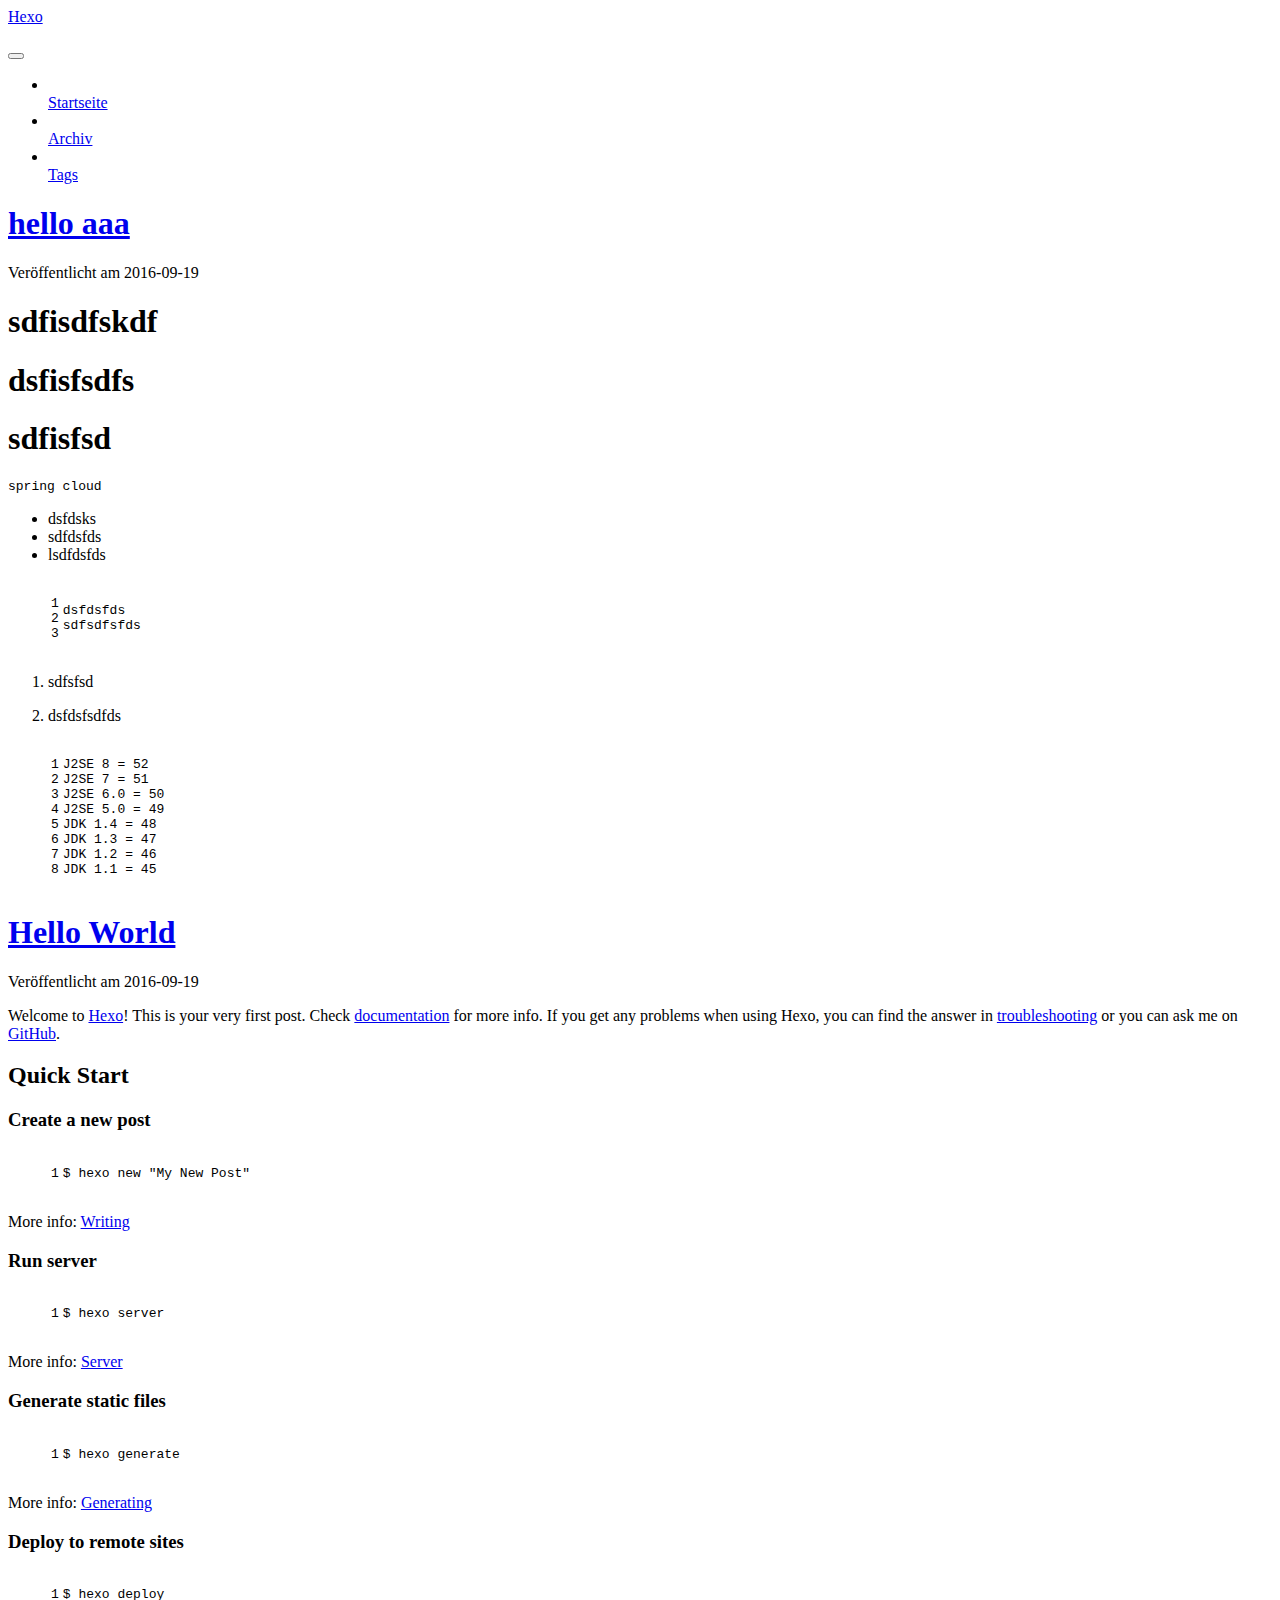
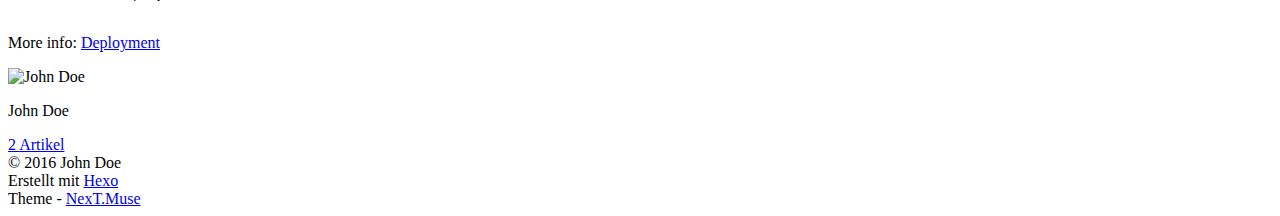
==== commit 951c7a12: "Site updated: 2016-09-24 12:58:30" ====
--- a/index.html
+++ b/index.html
@@ -29,7 +29,7 @@
 
   
   
-  <link href="/vendors/fancybox/source/jquery.fancybox.css?v=2.1.5" rel="stylesheet" type="text/css" />
+  <link href="/spring-cloud-docs/vendors/fancybox/source/jquery.fancybox.css?v=2.1.5" rel="stylesheet" type="text/css" />
 
 
 
@@ -63,9 +63,9 @@
 
 
 
-<link href="/vendors/font-awesome/css/font-awesome.min.css?v=4.4.0" rel="stylesheet" type="text/css" />
-
-<link href="/css/main.css?v=5.0.1" rel="stylesheet" type="text/css" />
+<link href="/spring-cloud-docs/vendors/font-awesome/css/font-awesome.min.css?v=4.4.0" rel="stylesheet" type="text/css" />
+
+<link href="/spring-cloud-docs/css/main.css?v=5.0.1" rel="stylesheet" type="text/css" />
 
 
   <meta name="keywords" content="Hexo, NexT" />
@@ -77,7 +77,7 @@
 
 
 
-  <link rel="shortcut icon" type="image/x-icon" href="/favicon.ico?v=5.0.1" />
+  <link rel="shortcut icon" type="image/x-icon" href="/spring-cloud-docs/favicon.ico?v=5.0.1" />
 
 
 
@@ -86,7 +86,7 @@
 
 <meta property="og:type" content="website">
 <meta property="og:title" content="Hexo">
-<meta property="og:url" content="https://mittyok.github.io/index.html">
+<meta property="og:url" content="https://mittyok.github.io/spring-cloud-docs/index.html">
 <meta property="og:site_name" content="Hexo">
 <meta name="twitter:card" content="summary">
 <meta name="twitter:title" content="Hexo">
@@ -110,7 +110,7 @@
 
 
 
-  <link rel="canonical" href="https://mittyok.github.io/"/>
+  <link rel="canonical" href="https://mittyok.github.io/spring-cloud-docs/"/>
 
   <title> Hexo </title>
 </head>
@@ -143,7 +143,7 @@
   
 
   <div class="custom-logo-site-title">
-    <a href="/"  class="brand" rel="start">
+    <a href="/spring-cloud-docs/"  class="brand" rel="start">
       <span class="logo-line-before"><i></i></span>
       <span class="site-title">Hexo</span>
       <span class="logo-line-after"><i></i></span>
@@ -168,7 +168,7 @@
       
         
         <li class="menu-item menu-item-home">
-          <a href="/" rel="section">
+          <a href="/spring-cloud-docs/" rel="section">
             
               <i class="menu-item-icon fa fa-fw fa-home"></i> <br />
             
@@ -178,7 +178,7 @@
       
         
         <li class="menu-item menu-item-archives">
-          <a href="/archives" rel="section">
+          <a href="/spring-cloud-docs/archives" rel="section">
             
               <i class="menu-item-icon fa fa-fw fa-archive"></i> <br />
             
@@ -188,7 +188,7 @@
       
         
         <li class="menu-item menu-item-tags">
-          <a href="/tags" rel="section">
+          <a href="/spring-cloud-docs/tags" rel="section">
             
               <i class="menu-item-icon fa fa-fw fa-tags"></i> <br />
             
@@ -235,7 +235,7 @@
             
               
                 
-                <a class="post-title-link" href="/2016/09/19/hello-aaa/" itemprop="url">
+                <a class="post-title-link" href="/spring-cloud-docs/2016/09/19/hello-aaa/" itemprop="url">
                   hello aaa
                 </a>
               
@@ -342,7 +342,7 @@
             
               
                 
-                <a class="post-title-link" href="/2016/09/19/hello-world/" itemprop="url">
+                <a class="post-title-link" href="/spring-cloud-docs/2016/09/19/hello-world/" itemprop="url">
                   Hello World
                 </a>
               
@@ -456,14 +456,14 @@
       <section class="site-overview sidebar-panel  sidebar-panel-active ">
         <div class="site-author motion-element" itemprop="author" itemscope itemtype="http://schema.org/Person">
           <img class="site-author-image" itemprop="image"
-               src="/images/avatar.gif"
+               src="/spring-cloud-docs/images/avatar.gif"
                alt="John Doe" />
           <p class="site-author-name" itemprop="name">John Doe</p>
           <p class="site-description motion-element" itemprop="description"></p>
         </div>
         <nav class="site-state motion-element">
           <div class="site-state-item site-state-posts">
-            <a href="/archives">
+            <a href="/spring-cloud-docs/archives">
               <span class="site-state-item-count">2</span>
               <span class="site-state-item-name">Artikel</span>
             </a>
@@ -554,42 +554,42 @@
 
 
   
-  <script type="text/javascript" src="/vendors/jquery/index.js?v=2.1.3"></script>
-
-  
-  <script type="text/javascript" src="/vendors/fastclick/lib/fastclick.min.js?v=1.0.6"></script>
-
-  
-  <script type="text/javascript" src="/vendors/jquery_lazyload/jquery.lazyload.js?v=1.9.7"></script>
-
-  
-  <script type="text/javascript" src="/vendors/velocity/velocity.min.js?v=1.2.1"></script>
-
-  
-  <script type="text/javascript" src="/vendors/velocity/velocity.ui.min.js?v=1.2.1"></script>
-
-  
-  <script type="text/javascript" src="/vendors/fancybox/source/jquery.fancybox.pack.js?v=2.1.5"></script>
-
-
-  
-
-
-  <script type="text/javascript" src="/js/src/utils.js?v=5.0.1"></script>
-
-  <script type="text/javascript" src="/js/src/motion.js?v=5.0.1"></script>
-
-
-
-  
-  
-
-  
-
-  
-
-
-  <script type="text/javascript" src="/js/src/bootstrap.js?v=5.0.1"></script>
+  <script type="text/javascript" src="/spring-cloud-docs/vendors/jquery/index.js?v=2.1.3"></script>
+
+  
+  <script type="text/javascript" src="/spring-cloud-docs/vendors/fastclick/lib/fastclick.min.js?v=1.0.6"></script>
+
+  
+  <script type="text/javascript" src="/spring-cloud-docs/vendors/jquery_lazyload/jquery.lazyload.js?v=1.9.7"></script>
+
+  
+  <script type="text/javascript" src="/spring-cloud-docs/vendors/velocity/velocity.min.js?v=1.2.1"></script>
+
+  
+  <script type="text/javascript" src="/spring-cloud-docs/vendors/velocity/velocity.ui.min.js?v=1.2.1"></script>
+
+  
+  <script type="text/javascript" src="/spring-cloud-docs/vendors/fancybox/source/jquery.fancybox.pack.js?v=2.1.5"></script>
+
+
+  
+
+
+  <script type="text/javascript" src="/spring-cloud-docs/js/src/utils.js?v=5.0.1"></script>
+
+  <script type="text/javascript" src="/spring-cloud-docs/js/src/motion.js?v=5.0.1"></script>
+
+
+
+  
+  
+
+  
+
+  
+
+
+  <script type="text/javascript" src="/spring-cloud-docs/js/src/bootstrap.js?v=5.0.1"></script>
 
 
 
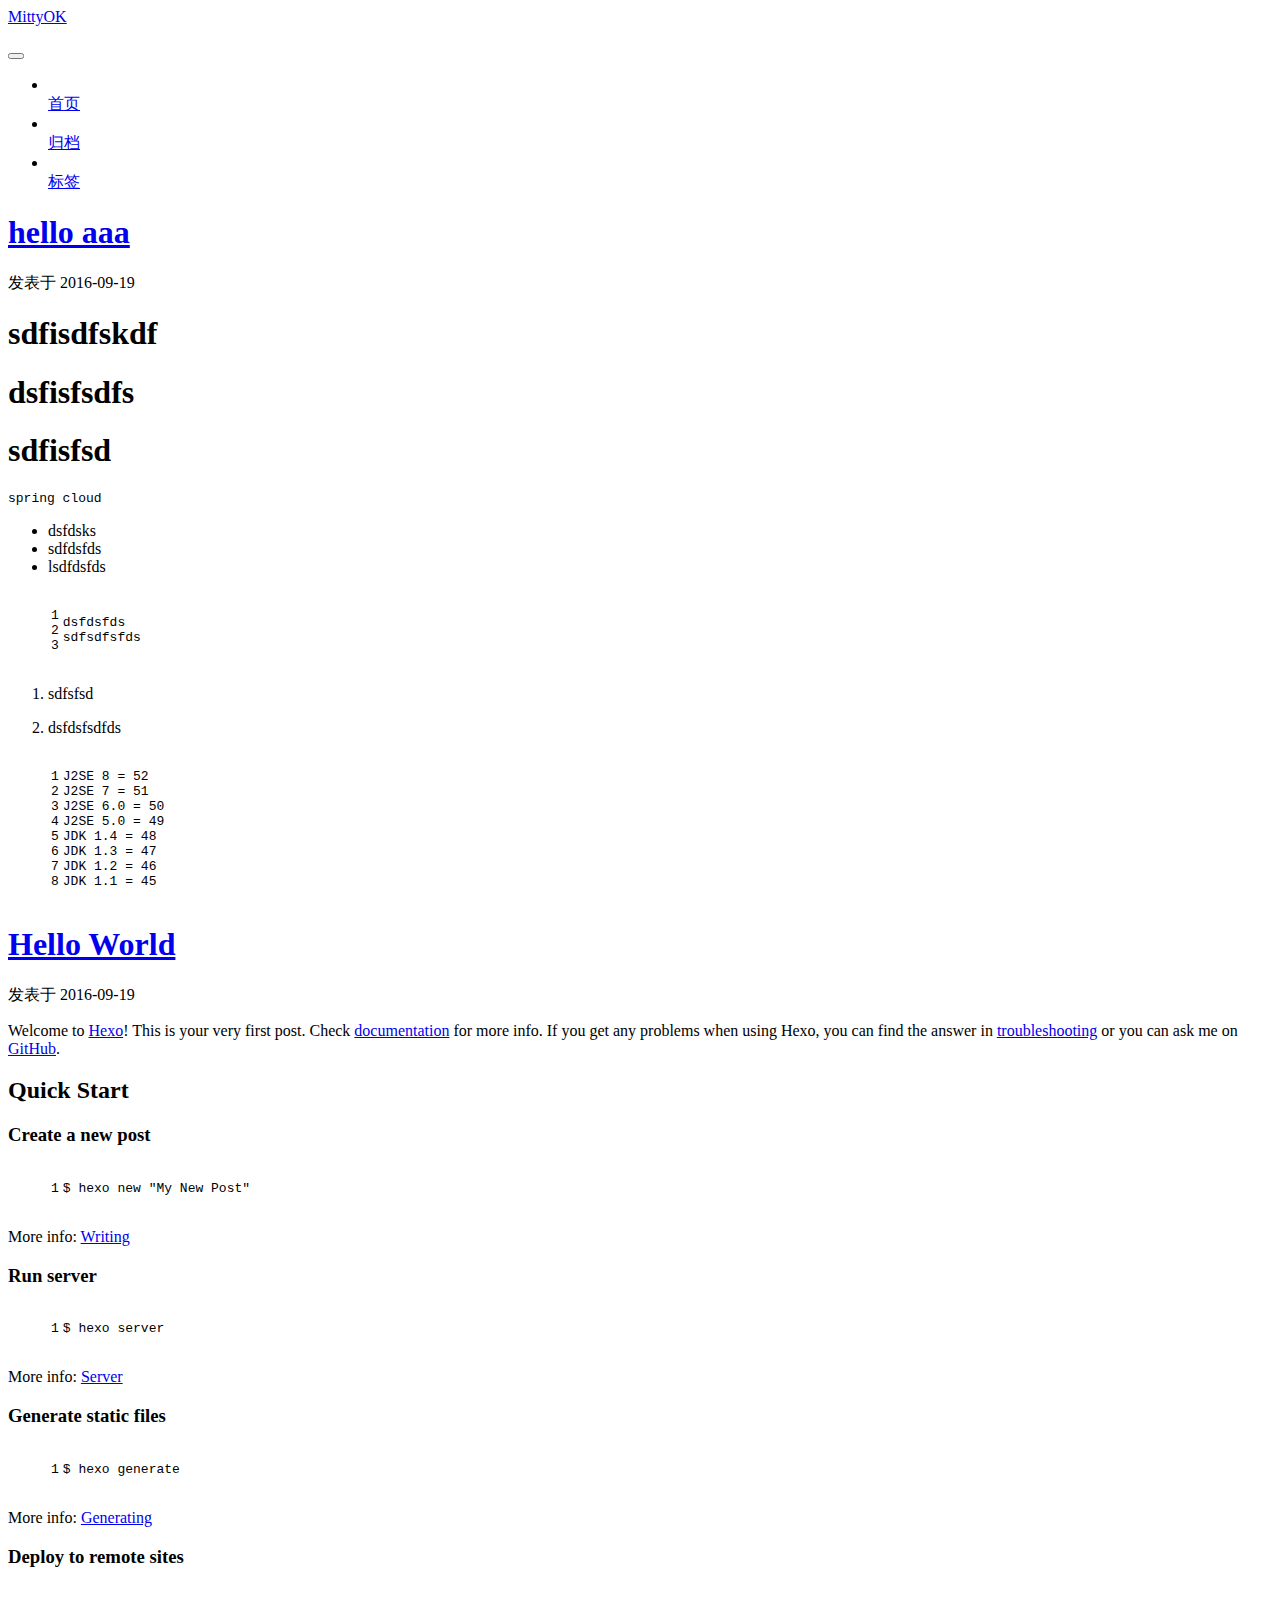
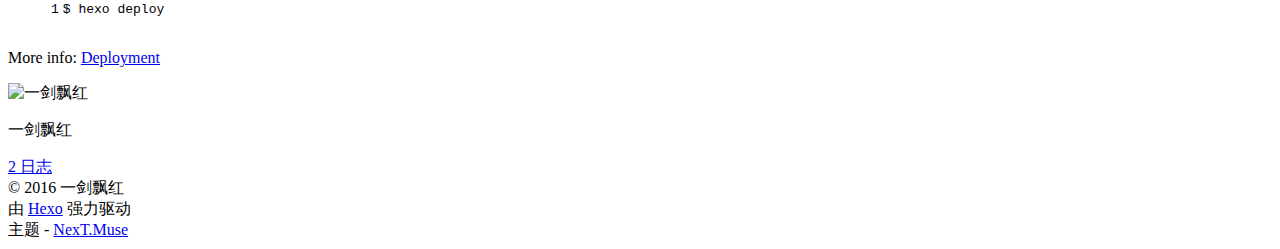
==== commit a920e197: "Site updated: 2016-09-24 13:03:42" ====
--- a/index.html
+++ b/index.html
@@ -85,11 +85,11 @@
 
 
 <meta property="og:type" content="website">
-<meta property="og:title" content="Hexo">
+<meta property="og:title" content="MittyOK">
 <meta property="og:url" content="https://mittyok.github.io/spring-cloud-docs/index.html">
-<meta property="og:site_name" content="Hexo">
+<meta property="og:site_name" content="MittyOK">
 <meta name="twitter:card" content="summary">
-<meta name="twitter:title" content="Hexo">
+<meta name="twitter:title" content="MittyOK">
 
 
 
@@ -102,7 +102,7 @@
     motion: true,
     duoshuo: {
       userId: 0,
-      author: 'Author'
+      author: '博主'
     }
   };
 </script>
@@ -112,10 +112,10 @@
 
   <link rel="canonical" href="https://mittyok.github.io/spring-cloud-docs/"/>
 
-  <title> Hexo </title>
+  <title> MittyOK </title>
 </head>
 
-<body itemscope itemtype="http://schema.org/WebPage" lang="">
+<body itemscope itemtype="http://schema.org/WebPage" lang="zh-Hans">
 
   
 
@@ -145,7 +145,7 @@
   <div class="custom-logo-site-title">
     <a href="/spring-cloud-docs/"  class="brand" rel="start">
       <span class="logo-line-before"><i></i></span>
-      <span class="site-title">Hexo</span>
+      <span class="site-title">MittyOK</span>
       <span class="logo-line-after"><i></i></span>
     </a>
   </div>
@@ -172,7 +172,7 @@
             
               <i class="menu-item-icon fa fa-fw fa-home"></i> <br />
             
-            Startseite
+            首页
           </a>
         </li>
       
@@ -182,7 +182,7 @@
             
               <i class="menu-item-icon fa fa-fw fa-archive"></i> <br />
             
-            Archiv
+            归档
           </a>
         </li>
       
@@ -192,7 +192,7 @@
             
               <i class="menu-item-icon fa fa-fw fa-tags"></i> <br />
             
-            Tags
+            标签
           </a>
         </li>
       
@@ -248,7 +248,7 @@
             <span class="post-meta-item-icon">
               <i class="fa fa-calendar-o"></i>
             </span>
-            <span class="post-meta-item-text">Veröffentlicht am</span>
+            <span class="post-meta-item-text">发表于</span>
             <time itemprop="dateCreated" datetime="2016-09-19T21:44:55+08:00" content="2016-09-19">
               2016-09-19
             </time>
@@ -355,7 +355,7 @@
             <span class="post-meta-item-icon">
               <i class="fa fa-calendar-o"></i>
             </span>
-            <span class="post-meta-item-text">Veröffentlicht am</span>
+            <span class="post-meta-item-text">发表于</span>
             <time itemprop="dateCreated" datetime="2016-09-19T21:40:08+08:00" content="2016-09-19">
               2016-09-19
             </time>
@@ -457,15 +457,15 @@
         <div class="site-author motion-element" itemprop="author" itemscope itemtype="http://schema.org/Person">
           <img class="site-author-image" itemprop="image"
                src="/spring-cloud-docs/images/avatar.gif"
-               alt="John Doe" />
-          <p class="site-author-name" itemprop="name">John Doe</p>
+               alt="一剑飘红" />
+          <p class="site-author-name" itemprop="name">一剑飘红</p>
           <p class="site-description motion-element" itemprop="description"></p>
         </div>
         <nav class="site-state motion-element">
           <div class="site-state-item site-state-posts">
             <a href="/spring-cloud-docs/archives">
               <span class="site-state-item-count">2</span>
-              <span class="site-state-item-name">Artikel</span>
+              <span class="site-state-item-name">日志</span>
             </a>
           </div>
 
@@ -508,15 +508,15 @@
   <span class="with-love">
     <i class="fa fa-heart"></i>
   </span>
-  <span class="author" itemprop="copyrightHolder">John Doe</span>
+  <span class="author" itemprop="copyrightHolder">一剑飘红</span>
 </div>
 
 <div class="powered-by">
-  Erstellt mit  <a class="theme-link" href="https://hexo.io">Hexo</a>
+  由 <a class="theme-link" href="https://hexo.io">Hexo</a> 强力驱动
 </div>
 
 <div class="theme-info">
-  Theme -
+  主题 -
   <a class="theme-link" href="https://github.com/iissnan/hexo-theme-next">
     NexT.Muse
   </a>
